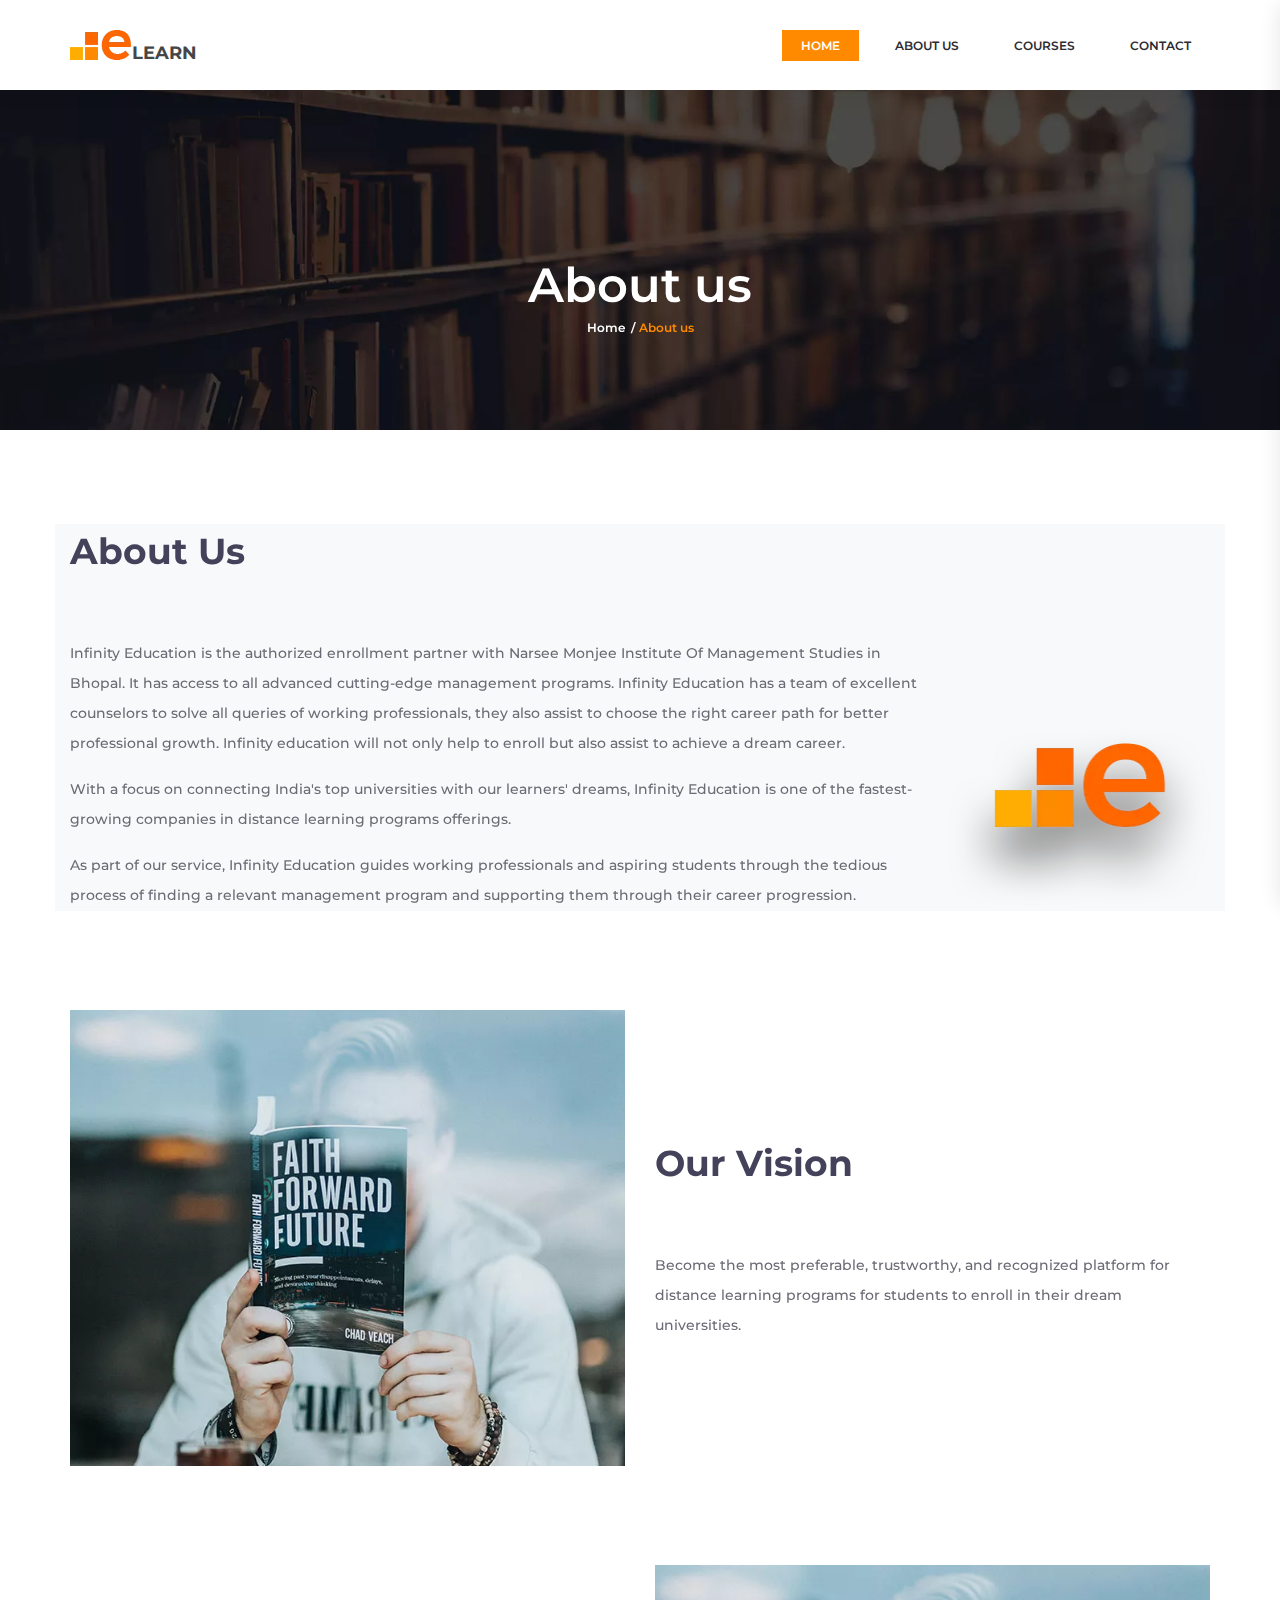
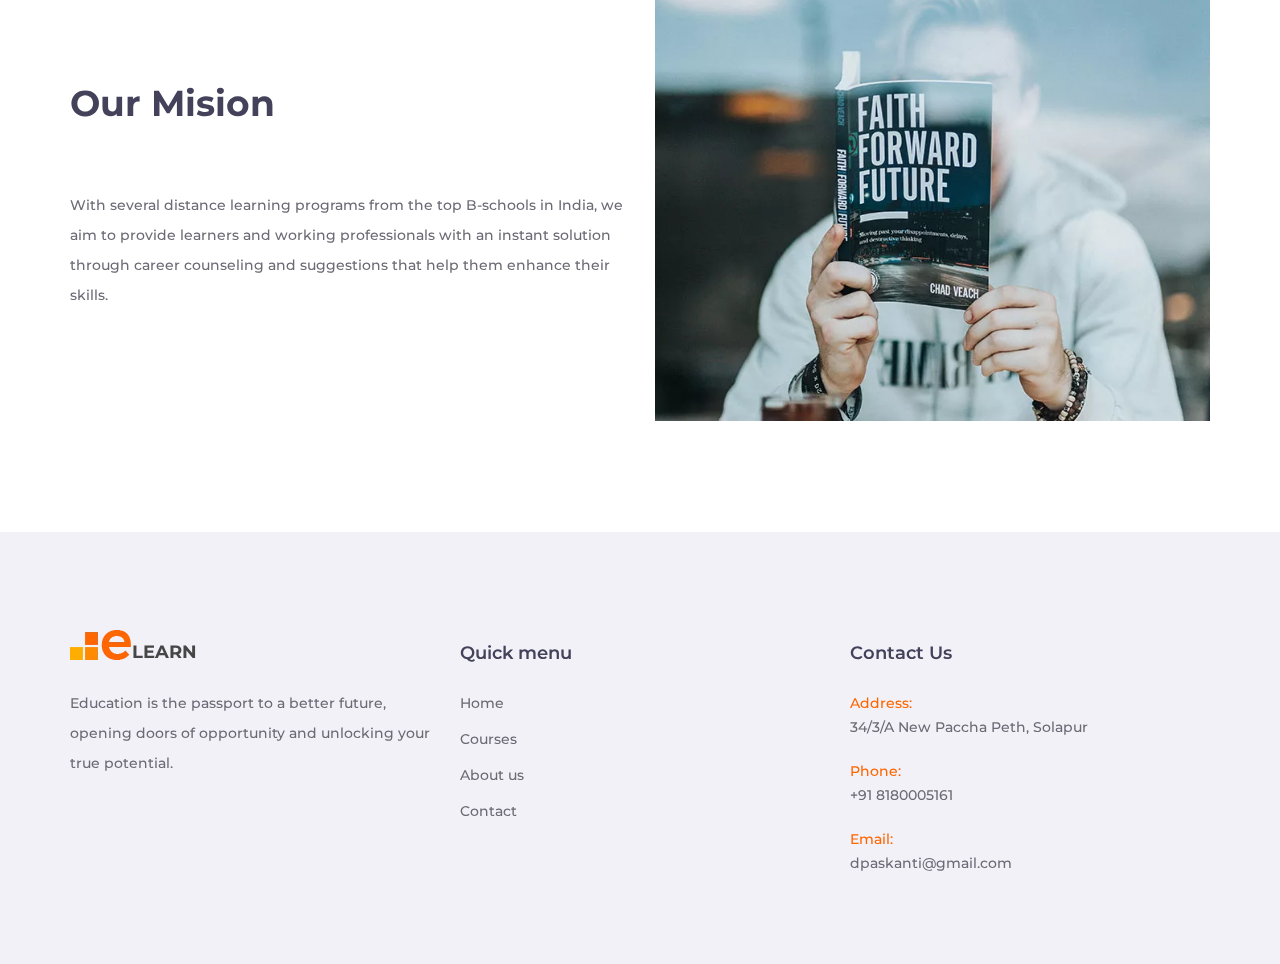
==== about.html @ 347319ef "first commit" ====
<!DOCTYPE html>
<html lang="en">
   <head>
      <title>About us</title>
      <meta charset="utf-8" />
      <meta http-equiv="X-UA-Compatible" content="IE=edge" />
      <meta name="description" content="Elearn project" />
      <meta name="viewport" content="width=device-width, initial-scale=1" />
      <link
         rel="stylesheet"
         href="https://cdnjs.cloudflare.com/ajax/libs/font-awesome/4.7.0/css/font-awesome.min.css"
      />
      <link
         rel="stylesheet"
         type="text/css"
         href="styles/bootstrap4/bootstrap.min.css"
      />
      <link
         href="plugins/font-awesome-4.7.0/css/font-awesome.min.css"
         rel="stylesheet"
         type="text/css"
      />
      <link
         href="plugins/video-js/video-js.css"
         rel="stylesheet"
         type="text/css"
      />
      <link rel="stylesheet" type="text/css" href="styles/about.css" />
      <link
         rel="stylesheet"
         type="text/css"
         href="styles/about_responsive.css"
      />
      <script nonce="6b0d5f61-6acd-480b-ae0f-4cf0a25c0a81">
         (function (w, d) {
            !(function (Y, Z, _, ba) {
               Y[_] = Y[_] || {};
               Y[_].executed = [];
               Y.zaraz = { deferred: [], listeners: [] };
               Y.zaraz.q = [];
               Y.zaraz._f = function (bb) {
                  return function () {
                     var bc = Array.prototype.slice.call(arguments);
                     Y.zaraz.q.push({ m: bb, a: bc });
                  };
               };
               for (const bd of ["track", "set", "debug"])
                  Y.zaraz[bd] = Y.zaraz._f(bd);
               Y.zaraz.init = () => {
                  var be = Z.getElementsByTagName(ba)[0],
                     bf = Z.createElement(ba),
                     bg = Z.getElementsByTagName("title")[0];
                  bg && (Y[_].t = Z.getElementsByTagName("title")[0].text);
                  Y[_].x = Math.random();
                  Y[_].w = Y.screen.width;
                  Y[_].h = Y.screen.height;
                  Y[_].j = Y.innerHeight;
                  Y[_].e = Y.innerWidth;
                  Y[_].l = Y.location.href;
                  Y[_].r = Z.referrer;
                  Y[_].k = Y.screen.colorDepth;
                  Y[_].n = Z.characterSet;
                  Y[_].o = new Date().getTimezoneOffset();
                  if (Y.dataLayer)
                     for (const bk of Object.entries(
                        Object.entries(dataLayer).reduce(
                           (bl, bm) => ({ ...bl[1], ...bm[1] }),
                           {}
                        )
                     ))
                        zaraz.set(bk[0], bk[1], { scope: "page" });
                  Y[_].q = [];
                  for (; Y.zaraz.q.length; ) {
                     const bn = Y.zaraz.q.shift();
                     Y[_].q.push(bn);
                  }
                  bf.defer = !0;
                  for (const bo of [localStorage, sessionStorage])
                     Object.keys(bo || {})
                        .filter((bq) => bq.startsWith("_zaraz_"))
                        .forEach((bp) => {
                           try {
                              Y[_]["z_" + bp.slice(7)] = JSON.parse(
                                 bo.getItem(bp)
                              );
                           } catch {
                              Y[_]["z_" + bp.slice(7)] = bo.getItem(bp);
                           }
                        });
                  bf.referrerPolicy = "origin";
                  bf.src =
                     "/cdn-cgi/zaraz/s.js?z=" +
                     btoa(encodeURIComponent(JSON.stringify(Y[_])));
                  be.parentNode.insertBefore(bf, be);
               };
               ["complete", "interactive"].includes(Z.readyState)
                  ? zaraz.init()
                  : Y.addEventListener("DOMContentLoaded", zaraz.init);
            })(w, d, "zarazData", "script");
         })(window, document);
      </script>
   </head>
   <body>
      <div class="super_container">
         <header class="header">
            <div class="header_container">
               <div class="container">
                  <div class="row">
                     <div class="col">
                        <div
                           class="header_content d-flex flex-row align-items-center justify-content-start"
                        >
                           <div class="logo_container">
                              <a href="#">
                                 <div
                                    class="logo_content d-flex flex-row align-items-end justify-content-start"
                                 >
                                    <div class="logo_img">
                                       <img src="images/logo.png" alt="" />
                                    </div>
                                    <div class="logo_text">learn</div>
                                 </div>
                              </a>
                           </div>
                           <nav class="main_nav_contaner ml-auto">
                              <ul class="main_nav">
                                 <li class="active">
                                    <a href="index.html">home</a>
                                 </li>
                                 <li><a href="about.html">about us</a></li>
                                 <li><a href="courses.html">courses</a></li>
                                 <li><a href="contact.html">contact</a></li>
                              </ul>

                              <div class="hamburger menu_mm">
                                 <i
                                    class="fa fa-bars menu_mm"
                                    aria-hidden="true"
                                 ></i>
                              </div>
                           </nav>
                        </div>
                     </div>
                  </div>
               </div>
            </div>
         </header>

         <div
            class="menu d-flex flex-column align-items-end justify-content-start text-right menu_mm trans_400"
         >
            <div class="menu_close_container">
               <div class="menu_close">
                  <div></div>
                  <div></div>
               </div>
            </div>

            <nav class="menu_nav">
               <ul class="menu_mm">
                  <li class="menu_mm"><a href="index.html">Home</a></li>
                  <li class="menu_mm"><a href="courses.html">Courses</a></li>
                  <li class="menu_mm"><a href="about.html">About Us</a></li>
                  <li class="menu_mm"><a href="contact.html">Contact</a></li>
               </ul>
            </nav>
         </div>

         <div class="home">
            <div
               class="home_background parallax_background parallax-window"
               data-parallax="scroll"
               data-image-src="images/about.jpg"
               data-speed="0.8"
            ></div>
            <div class="home_container">
               <div class="container">
                  <div class="row">
                     <div class="col">
                        <div class="home_content text-center">
                           <div class="home_title">About us</div>
                           <div class="breadcrumbs">
                              <ul>
                                 <li><a href="index.html">Home</a></li>
                                 <li>About us</li>
                              </ul>
                           </div>
                        </div>
                     </div>
                  </div>
               </div>
            </div>
         </div>

         <div class="about">
            <div class="container">
               <div class="row about_row row-lg-eq-height bg-light">
                  <div class="col-lg-9">
                     <div class="about_content">
                        <div class="about_title">About Us</div>
                        <div class="about_text">
                           <p>
                              Infinity Education is the authorized enrollment
                              partner with Narsee Monjee Institute Of Management
                              Studies in Bhopal. It has access to all advanced
                              cutting-edge management programs. Infinity
                              Education has a team of excellent counselors to
                              solve all queries of working professionals, they
                              also assist to choose the right career path for
                              better professional growth. Infinity education
                              will not only help to enroll but also assist to
                              achieve a dream career.
                           </p>
                           <p>
                              With a focus on connecting India's top
                              universities with our learners' dreams, Infinity
                              Education is one of the fastest-growing companies
                              in distance learning programs offerings.
                           </p>
                           <p>
                              As part of our service, Infinity Education guides
                              working professionals and aspiring students
                              through the tedious process of finding a relevant
                              management program and supporting them through
                              their career progression.
                           </p>
                        </div>
                     </div>
                  </div>
                  <div
                     class="col-lg-3"
                     style="
                        display: grid;
                        grid-auto-flow: column;
                        gap: 4px;
                        align-items: center;
                        justify-items: center;
                     "
                  >
                     <div class="about_image">
                        <img
                           style="margin-top: 200px"
                           src="images/home_logo.png"
                           alt="https://unsplash.com/@jtylernix"
                        />
                     </div>
                  </div>
               </div>
               <div class="row about_row row-lg-eq-height">
                  <div class="col-lg-6 order-lg-1 order-2">
                     <div class="about_image">
                        <img src="images/about_1.jpg" alt="" />
                     </div>
                  </div>
                  <div class="col-lg-6 order-lg-2 order-1">
                     <div class="about_content">
                        <div class="about_title">Our Vision</div>
                        <div class="about_text">
                           <p>
                              Become the most preferable, trustworthy, and
                              recognized platform for distance learning programs
                              for students to enroll in their dream
                              universities.
                           </p>
                        </div>
                     </div>
                  </div>
               </div>
               <div class="row about_row row-lg-eq-height">
                  <div class="col-lg-6">
                     <div class="about_content">
                        <div class="about_title">Our Mision</div>
                        <div class="about_text">
                           <p>
                              With several distance learning programs from the
                              top B-schools in India, we aim to provide learners
                              and working professionals with an instant solution
                              through career counseling and suggestions that
                              help them enhance their skills.
                           </p>
                        </div>
                     </div>
                  </div>
                  <div class="col-lg-6">
                     <div class="about_image">
                        <img
                           src="images/about_1.jpg"
                           alt="https://unsplash.com/@jtylernix"
                        />
                     </div>
                  </div>
               </div>
            </div>
         </div>

         <footer class="footer">
            <div class="container">
               <div class="row">
                  <div class="col-lg-4 footer_col">
                     <div class="footer_about">
                        <div class="logo_container">
                           <a href="#">
                              <div
                                 class="logo_content d-flex flex-row align-items-end justify-content-start"
                              >
                                 <div class="logo_img">
                                    <img src="images/logo.png" alt="" />
                                 </div>
                                 <div class="logo_text">learn</div>
                              </div>
                           </a>
                        </div>
                        <div class="footer_about_text">
                           <p>
                              Education is the passport to a better future,
                              opening doors of opportunity and unlocking your
                              true potential.
                           </p>
                        </div>
                     </div>
                  </div>
                  <div class="col-lg-4 footer_col">
                     <div class="footer_links">
                        <div class="footer_title">Quick menu</div>
                        <ul class="footer_list">
                           <li><a href="index.html">Home</a></li>
                           <li><a href="courses.html">Courses</a></li>
                           <li><a href="about.html">About us</a></li>

                           <li><a href="contact.html">Contact</a></li>
                        </ul>
                     </div>
                  </div>
                  <div class="col-lg-4 footer_col">
                     <div class="footer_contact">
                        <div class="footer_title">Contact Us</div>
                        <div class="footer_contact_info">
                           <div class="footer_contact_item">
                              <div class="footer_contact_title">Address:</div>
                              <div class="footer_contact_line">
                                 34/3/A New Paccha Peth, Solapur
                              </div>
                           </div>
                           <div class="footer_contact_item">
                              <div class="footer_contact_title">Phone:</div>
                              <div class="footer_contact_line">
                                 +91 8180005161
                              </div>
                           </div>
                           <div class="footer_contact_item">
                              <div class="footer_contact_title">Email:</div>
                              <div class="footer_contact_line">
                                 dpaskanti@gmail.com
                              </div>
                           </div>
                        </div>
                     </div>
                  </div>
               </div>
            </div>
         </footer>
      </div>
      <script
         data-cfasync="false"
         src="/cdn-cgi/scripts/5c5dd728/cloudflare-static/email-decode.min.js"
      ></script>
      <script src="js/jquery-3.2.1.min.js"></script>
      <script src="styles/bootstrap4/popper.js"></script>
      <script src="styles/bootstrap4/bootstrap.min.js"></script>
      <script src="plugins/greensock/TweenMax.min.js"></script>
      <script src="plugins/greensock/TimelineMax.min.js"></script>
      <script src="plugins/scrollmagic/ScrollMagic.min.js"></script>
      <script src="plugins/greensock/animation.gsap.min.js"></script>
      <script src="plugins/greensock/ScrollToPlugin.min.js"></script>
      <script src="plugins/easing/easing.js"></script>
      <script src="plugins/parallax-js-master/parallax.min.js"></script>
      <script src="js/about.js"></script>

      <script
         async
         src="https://www.googletagmanager.com/gtag/js?id=UA-23581568-13"
      ></script>
      <script>
         window.dataLayer = window.dataLayer || [];
         function gtag() {
            dataLayer.push(arguments);
         }
         gtag("js", new Date());

         gtag("config", "UA-23581568-13");
      </script>
      <script
         defer
         src="https://static.cloudflareinsights.com/beacon.min.js/v52afc6f149f6479b8c77fa569edb01181681764108816"
         integrity="sha512-jGCTpDpBAYDGNYR5ztKt4BQPGef1P0giN6ZGVUi835kFF88FOmmn8jBQWNgrNd8g/Yu421NdgWhwQoaOPFflDw=="
         data-cf-beacon='{"rayId":"7d1e913da829851c","token":"cd0b4b3a733644fc843ef0b185f98241","version":"2023.4.0","si":100}'
         crossorigin="anonymous"
      ></script>
   </body>
</html>
---- plugins/video-js/video-js.css ----
.video-js .vjs-big-play-button .vjs-icon-placeholder:before, .vjs-button > .vjs-icon-placeholder:before, .video-js .vjs-modal-dialog, .vjs-modal-dialog .vjs-modal-dialog-content {
  position: absolute;
  top: 0;
  left: 0;
  width: 100%;
  height: 100%; }

.video-js .vjs-big-play-button .vjs-icon-placeholder:before, .vjs-button > .vjs-icon-placeholder:before {
  text-align: center; }

@font-face {
  font-family: VideoJS;
  src: url([data-uri]) format("woff");
  font-weight: normal;
  font-style: normal; }

.vjs-icon-play, .video-js .vjs-big-play-button .vjs-icon-placeholder:before, .video-js .vjs-play-control .vjs-icon-placeholder {
  font-family: VideoJS;
  font-weight: normal;
  font-style: normal; }
  .vjs-icon-play:before, .video-js .vjs-play-control .vjs-icon-placeholder:before {
    content: "\f101"; }

.vjs-icon-play-circle {
  font-family: VideoJS;
  font-weight: normal;
  font-style: normal; }
  .vjs-icon-play-circle:before {
    content: "\f102"; }

.vjs-icon-pause, .video-js .vjs-play-control.vjs-playing .vjs-icon-placeholder {
  font-family: VideoJS;
  font-weight: normal;
  font-style: normal; }
  .vjs-icon-pause:before, .video-js .vjs-play-control.vjs-playing .vjs-icon-placeholder:before {
    content: "\f103"; }

.vjs-icon-volume-mute, .video-js .vjs-mute-control.vjs-vol-0 .vjs-icon-placeholder {
  font-family: VideoJS;
  font-weight: normal;
  font-style: normal; }
  .vjs-icon-volume-mute:before, .video-js .vjs-mute-control.vjs-vol-0 .vjs-icon-placeholder:before {
    content: "\f104"; }

.vjs-icon-volume-low, .video-js .vjs-mute-control.vjs-vol-1 .vjs-icon-placeholder {
  font-family: VideoJS;
  font-weight: normal;
  font-style: normal; }
  .vjs-icon-volume-low:before, .video-js .vjs-mute-control.vjs-vol-1 .vjs-icon-placeholder:before {
    content: "\f105"; }

.vjs-icon-volume-mid, .video-js .vjs-mute-control.vjs-vol-2 .vjs-icon-placeholder {
  font-family: VideoJS;
  font-weight: normal;
  font-style: normal; }
  .vjs-icon-volume-mid:before, .video-js .vjs-mute-control.vjs-vol-2 .vjs-icon-placeholder:before {
    content: "\f106"; }

.vjs-icon-volume-high, .video-js .vjs-mute-control .vjs-icon-placeholder {
  font-family: VideoJS;
  font-weight: normal;
  font-style: normal; }
  .vjs-icon-volume-high:before, .video-js .vjs-mute-control .vjs-icon-placeholder:before {
    content: "\f107"; }

.vjs-icon-fullscreen-enter, .video-js .vjs-fullscreen-control .vjs-icon-placeholder {
  font-family: VideoJS;
  font-weight: normal;
  font-style: normal; }
  .vjs-icon-fullscreen-enter:before, .video-js .vjs-fullscreen-control .vjs-icon-placeholder:before {
    content: "\f108"; }

.vjs-icon-fullscreen-exit, .video-js.vjs-fullscreen .vjs-fullscreen-control .vjs-icon-placeholder {
  font-family: VideoJS;
  font-weight: normal;
  font-style: normal; }
  .vjs-icon-fullscreen-exit:before, .video-js.vjs-fullscreen .vjs-fullscreen-control .vjs-icon-placeholder:before {
    content: "\f109"; }

.vjs-icon-square {
  font-family: VideoJS;
  font-weight: normal;
  font-style: normal; }
  .vjs-icon-square:before {
    content: "\f10a"; }

.vjs-icon-spinner {
  font-family: VideoJS;
  font-weight: normal;
  font-style: normal; }
  .vjs-icon-spinner:before {
    content: "\f10b"; }

.vjs-icon-subtitles, .video-js .vjs-subtitles-button .vjs-icon-placeholder, .video-js .vjs-subs-caps-button .vjs-icon-placeholder,
.video-js.video-js:lang(en-GB) .vjs-subs-caps-button .vjs-icon-placeholder,
.video-js.video-js:lang(en-IE) .vjs-subs-caps-button .vjs-icon-placeholder,
.video-js.video-js:lang(en-AU) .vjs-subs-caps-button .vjs-icon-placeholder,
.video-js.video-js:lang(en-NZ) .vjs-subs-caps-button .vjs-icon-placeholder {
  font-family: VideoJS;
  font-weight: normal;
  font-style: normal; }
  .vjs-icon-subtitles:before, .video-js .vjs-subtitles-button .vjs-icon-placeholder:before, .video-js .vjs-subs-caps-button .vjs-icon-placeholder:before,
  .video-js.video-js:lang(en-GB) .vjs-subs-caps-button .vjs-icon-placeholder:before,
  .video-js.video-js:lang(en-IE) .vjs-subs-caps-button .vjs-icon-placeholder:before,
  .video-js.video-js:lang(en-AU) .vjs-subs-caps-button .vjs-icon-placeholder:before,
  .video-js.video-js:lang(en-NZ) .vjs-subs-caps-button .vjs-icon-placeholder:before {
    content: "\f10c"; }

.vjs-icon-captions, .video-js .vjs-captions-button .vjs-icon-placeholder, .video-js:lang(en) .vjs-subs-caps-button .vjs-icon-placeholder,
.video-js:lang(fr-CA) .vjs-subs-caps-button .vjs-icon-placeholder {
  font-family: VideoJS;
  font-weight: normal;
  font-style: normal; }
  .vjs-icon-captions:before, .video-js .vjs-captions-button .vjs-icon-placeholder:before, .video-js:lang(en) .vjs-subs-caps-button .vjs-icon-placeholder:before,
  .video-js:lang(fr-CA) .vjs-subs-caps-button .vjs-icon-placeholder:before {
    content: "\f10d"; }

.vjs-icon-chapters, .video-js .vjs-chapters-button .vjs-icon-placeholder {
  font-family: VideoJS;
  font-weight: normal;
  font-style: normal; }
  .vjs-icon-chapters:before, .video-js .vjs-chapters-button .vjs-icon-placeholder:before {
    content: "\f10e"; }

.vjs-icon-share {
  font-family: VideoJS;
  font-weight: normal;
  font-style: normal; }
  .vjs-icon-share:before {
    content: "\f10f"; }

.vjs-icon-cog {
  font-family: VideoJS;
  font-weight: normal;
  font-style: normal; }
  .vjs-icon-cog:before {
    content: "\f110"; }

.vjs-icon-circle, .video-js .vjs-play-progress, .video-js .vjs-volume-level {
  font-family: VideoJS;
  font-weight: normal;
  font-style: normal; }
  .vjs-icon-circle:before, .video-js .vjs-play-progress:before, .video-js .vjs-volume-level:before {
    content: "\f111"; }

.vjs-icon-circle-outline {
  font-family: VideoJS;
  font-weight: normal;
  font-style: normal; }
  .vjs-icon-circle-outline:before {
    content: "\f112"; }

.vjs-icon-circle-inner-circle {
  font-family: VideoJS;
  font-weight: normal;
  font-style: normal; }
  .vjs-icon-circle-inner-circle:before {
    content: "\f113"; }

.vjs-icon-hd {
  font-family: VideoJS;
  font-weight: normal;
  font-style: normal; }
  .vjs-icon-hd:before {
    content: "\f114"; }

.vjs-icon-cancel, .video-js .vjs-control.vjs-close-button .vjs-icon-placeholder {
  font-family: VideoJS;
  font-weight: normal;
  font-style: normal; }
  .vjs-icon-cancel:before, .video-js .vjs-control.vjs-close-button .vjs-icon-placeholder:before {
    content: "\f115"; }

.vjs-icon-replay, .video-js .vjs-play-control.vjs-ended .vjs-icon-placeholder {
  font-family: VideoJS;
  font-weight: normal;
  font-style: normal; }
  .vjs-icon-replay:before, .video-js .vjs-play-control.vjs-ended .vjs-icon-placeholder:before {
    content: "\f116"; }

.vjs-icon-facebook {
  font-family: VideoJS;
  font-weight: normal;
  font-style: normal; }
  .vjs-icon-facebook:before {
    content: "\f117"; }

.vjs-icon-gplus {
  font-family: VideoJS;
  font-weight: normal;
  font-style: normal; }
  .vjs-icon-gplus:before {
    content: "\f118"; }

.vjs-icon-linkedin {
  font-family: VideoJS;
  font-weight: normal;
  font-style: normal; }
  .vjs-icon-linkedin:before {
    content: "\f119"; }

.vjs-icon-twitter {
  font-family: VideoJS;
  font-weight: normal;
  font-style: normal; }
  .vjs-icon-twitter:before {
    content: "\f11a"; }

.vjs-icon-tumblr {
  font-family: VideoJS;
  font-weight: normal;
  font-style: normal; }
  .vjs-icon-tumblr:before {
    content: "\f11b"; }

.vjs-icon-pinterest {
  font-family: VideoJS;
  font-weight: normal;
  font-style: normal; }
  .vjs-icon-pinterest:before {
    content: "\f11c"; }

.vjs-icon-audio-description, .video-js .vjs-descriptions-button .vjs-icon-placeholder {
  font-family: VideoJS;
  font-weight: normal;
  font-style: normal; }
  .vjs-icon-audio-description:before, .video-js .vjs-descriptions-button .vjs-icon-placeholder:before {
    content: "\f11d"; }

.vjs-icon-audio, .video-js .vjs-audio-button .vjs-icon-placeholder {
  font-family: VideoJS;
  font-weight: normal;
  font-style: normal; }
  .vjs-icon-audio:before, .video-js .vjs-audio-button .vjs-icon-placeholder:before {
    content: "\f11e"; }

.vjs-icon-next-item {
  font-family: VideoJS;
  font-weight: normal;
  font-style: normal; }
  .vjs-icon-next-item:before {
    content: "\f11f"; }

.vjs-icon-previous-item {
  font-family: VideoJS;
  font-weight: normal;
  font-style: normal; }
  .vjs-icon-previous-item:before {
    content: "\f120"; }

.video-js {
  display: block;
  vertical-align: top;
  box-sizing: border-box;
  color: #fff;
  background-color: #000;
  position: relative;
  padding: 0;
  font-size: 10px;
  line-height: 1;
  font-weight: normal;
  font-style: normal;
  width: 100% !important;
    height: auto !important;
  font-family: Arial, Helvetica, sans-serif;
  word-break: initial; }
  .video-js:-moz-full-screen {
    position: absolute; }
  .video-js:-webkit-full-screen {
    width: 100% !important;
    height: 100% !important; }

.video-js[tabindex="-1"] {
  outline: none; }

.video-js *,
.video-js *:before,
.video-js *:after {
  box-sizing: inherit; }

.video-js ul {
  font-family: inherit;
  font-size: inherit;
  line-height: inherit;
  list-style-position: outside;
  margin-left: 0;
  margin-right: 0;
  margin-top: 0;
  margin-bottom: 0; }

.video-js.vjs-fluid,
.video-js.vjs-16-9,
.video-js.vjs-4-3 {
  width: 100%;
  max-width: 100%;
  height: 0; }

.video-js.vjs-16-9 {
  padding-top: 56.25%; }

.video-js.vjs-4-3 {
  padding-top: 75%; }

.video-js.vjs-fill {
  width: 100%;
  height: 100%; }

.video-js .vjs-tech {
 position: relative !important;
    width: 100% !important;
    height: auto !important;
  width: 100%;
  height: 100%; }

body.vjs-full-window {
  padding: 0;
  margin: 0;
  height: 100%; }

.vjs-full-window .video-js.vjs-fullscreen {
  position: fixed;
  overflow: hidden;
  z-index: 1000;
  left: 0;
  top: 0;
  bottom: 0;
  right: 0; }

.video-js.vjs-fullscreen {
  width: 100% !important;
  height: 100% !important;
  padding-top: 0 !important; }

.video-js.vjs-fullscreen.vjs-user-inactive {
  cursor: none; }

.vjs-hidden {
  display: none !important; }

.vjs-disabled {
  opacity: 0.5;
  cursor: default; }

.video-js .vjs-offscreen {
  height: 1px;
  left: -9999px;
  position: absolute;
  top: 0;
  width: 1px; }

.vjs-lock-showing {
  display: block !important;
  opacity: 1;
  visibility: visible; }

.vjs-no-js {
  padding: 20px;
  color: #fff;
  background-color: #000;
  font-size: 18px;
  font-family: Arial, Helvetica, sans-serif;
  text-align: center;
  width: 300px;
  height: 150px;
  margin: 0px auto; }

.vjs-no-js a,
.vjs-no-js a:visited {
  color: #66A8CC; }

.video-js .vjs-big-play-button {
  font-size: 3em;
  line-height: 1.5em;
  height: 73px;
  width: 73px;
  display: block;
  position: absolute;
  top: 50%;
  left: 50%;
  -webkit-transform: translate(-50%, -50%);
  -moz-transform: translate(-50%, -50%);
  -ms-transform: translate(-50%, -50%);
  -o-transform: translate(-50%, -50%);
  transform: translate(-50%, -50%);
  padding: 0;
  cursor: pointer;
  opacity: 1;
  border: none;
  background-image: url(../../images/play_big.png);
  background-repeat: no-repeat;
  background-size: cover;
  background-position: center center;
  -webkit-transition: all 0.4s;
  -moz-transition: all 0.4s;
  -ms-transition: all 0.4s;
  -o-transition: all 0.4s;
  transition: all 0.4s;
}

.vjs-big-play-centered .vjs-big-play-button {
  top: 50%;
  left: 50%;
  margin-top: -0.75em;
  margin-left: -1.5em; }

/*.video-js:hover .vjs-big-play-button,
.video-js .vjs-big-play-button:focus {
  border-color: #fff;
  background-color: #73859f;
  background-color: rgba(115, 133, 159, 0.5);
  -webkit-transition: all 0s;
  -moz-transition: all 0s;
  -ms-transition: all 0s;
  -o-transition: all 0s;
  transition: all 0s; }*/

.vjs-controls-disabled .vjs-big-play-button,
.vjs-has-started .vjs-big-play-button,
.vjs-using-native-controls .vjs-big-play-button,
.vjs-error .vjs-big-play-button {
  display: none; }

.vjs-has-started.vjs-paused.vjs-show-big-play-button-on-pause .vjs-big-play-button {
  display: block; }

.video-js button {
  background: none;
  border: none;
  color: inherit;
  display: inline-block;
  font-size: inherit;
  line-height: inherit;
  text-transform: none;
  text-decoration: none;
  transition: none;
  -webkit-appearance: none;
  -moz-appearance: none;
  appearance: none; }

.vjs-control .vjs-button {
  width: 100%;
  height: 100%; }

.video-js .vjs-control.vjs-close-button {
  cursor: pointer;
  height: 3em;
  position: absolute;
  right: 0;
  top: 0.5em;
  z-index: 2; }

.video-js .vjs-modal-dialog {
  background: rgba(0, 0, 0, 0.8);
  background: -webkit-linear-gradient(-90deg, rgba(0, 0, 0, 0.8), rgba(255, 255, 255, 0));
  background: linear-gradient(180deg, rgba(0, 0, 0, 0.8), rgba(255, 255, 255, 0));
  overflow: auto; }

.video-js .vjs-modal-dialog > * {
  box-sizing: border-box; }

.vjs-modal-dialog .vjs-modal-dialog-content {
  font-size: 1.2em;
  line-height: 1.5;
  padding: 20px 24px;
  z-index: 1; }

.vjs-menu-button {
  cursor: pointer; }

.vjs-menu-button.vjs-disabled {
  cursor: default; }

.vjs-workinghover .vjs-menu-button.vjs-disabled:hover .vjs-menu {
  display: none; }

.vjs-menu .vjs-menu-content {
  display: block;
  padding: 0;
  margin: 0;
  font-family: Arial, Helvetica, sans-serif;
  overflow: auto; }

.vjs-menu .vjs-menu-content > * {
  box-sizing: border-box; }

.vjs-scrubbing .vjs-control.vjs-menu-button:hover .vjs-menu {
  display: none; }

.vjs-menu li {
  list-style: none;
  margin: 0;
  padding: 0.2em 0;
  line-height: 1.4em;
  font-size: 1.2em;
  text-align: center;
  text-transform: lowercase; }

.vjs-menu li.vjs-menu-item:focus,
.vjs-menu li.vjs-menu-item:hover {
  background-color: #73859f;
  background-color: rgba(115, 133, 159, 0.5); }

.vjs-menu li.vjs-selected,
.vjs-menu li.vjs-selected:focus,
.vjs-menu li.vjs-selected:hover {
  background-color: #fff;
  color: #2B333F; }

.vjs-menu li.vjs-menu-title {
  text-align: center;
  text-transform: uppercase;
  font-size: 1em;
  line-height: 2em;
  padding: 0;
  margin: 0 0 0.3em 0;
  font-weight: bold;
  cursor: default; }

.vjs-menu-button-popup .vjs-menu {
  display: none;
  position: absolute;
  bottom: 0;
  width: 10em;
  left: -3em;
  height: 0em;
  margin-bottom: 1.5em;
  border-top-color: rgba(43, 51, 63, 0.7); }

.vjs-menu-button-popup .vjs-menu .vjs-menu-content {
  background-color: #2B333F;
  background-color: rgba(43, 51, 63, 0.7);
  position: absolute;
  width: 100%;
  bottom: 1.5em;
  max-height: 15em; }

.vjs-workinghover .vjs-menu-button-popup:hover .vjs-menu,
.vjs-menu-button-popup .vjs-menu.vjs-lock-showing {
  display: block; }

.video-js .vjs-menu-button-inline {
  -webkit-transition: all 0.4s;
  -moz-transition: all 0.4s;
  -ms-transition: all 0.4s;
  -o-transition: all 0.4s;
  transition: all 0.4s;
  overflow: hidden; }

.video-js .vjs-menu-button-inline:before {
  width: 2.222222222em; }

.video-js .vjs-menu-button-inline:hover,
.video-js .vjs-menu-button-inline:focus,
.video-js .vjs-menu-button-inline.vjs-slider-active,
.video-js.vjs-no-flex .vjs-menu-button-inline {
  width: 12em; }

.vjs-menu-button-inline .vjs-menu {
  opacity: 0;
  height: 100%;
  width: auto;
  position: absolute;
  left: 4em;
  top: 0;
  padding: 0;
  margin: 0;
  -webkit-transition: all 0.4s;
  -moz-transition: all 0.4s;
  -ms-transition: all 0.4s;
  -o-transition: all 0.4s;
  transition: all 0.4s; }

.vjs-menu-button-inline:hover .vjs-menu,
.vjs-menu-button-inline:focus .vjs-menu,
.vjs-menu-button-inline.vjs-slider-active .vjs-menu {
  display: block;
  opacity: 1; }

.vjs-no-flex .vjs-menu-button-inline .vjs-menu {
  display: block;
  opacity: 1;
  position: relative;
  width: auto; }

.vjs-no-flex .vjs-menu-button-inline:hover .vjs-menu,
.vjs-no-flex .vjs-menu-button-inline:focus .vjs-menu,
.vjs-no-flex .vjs-menu-button-inline.vjs-slider-active .vjs-menu {
  width: auto; }

.vjs-menu-button-inline .vjs-menu-content {
  width: auto;
  height: 100%;
  margin: 0;
  overflow: hidden; }

.video-js .vjs-control-bar {
  display: -webkit-box;
  display: -webkit-flex;
  display: -ms-flexbox;
  display: flex;
  visibility: visible;
  opacity: 1;
  width: 100%;
  position: absolute;
  bottom: 0;
  left: 0;
  right: 0;
  height: 3.0em;
  background-color: #2B333F;
  background-color: rgba(43, 51, 63, 0.7); }

.vjs-has-started .vjs-control-bar {
  display: -webkit-box;
  display: -webkit-flex;
  display: -ms-flexbox;
  display: flex;
  visibility: visible;
  opacity: 1;
  -webkit-transition: visibility 0.1s, opacity 0.1s;
  -moz-transition: visibility 0.1s, opacity 0.1s;
  -ms-transition: visibility 0.1s, opacity 0.1s;
  -o-transition: visibility 0.1s, opacity 0.1s;
  transition: visibility 0.1s, opacity 0.1s; }

.vjs-has-started.vjs-user-inactive.vjs-playing .vjs-control-bar {
  visibility: visible;
  opacity: 0;
  -webkit-transition: visibility 1s, opacity 1s;
  -moz-transition: visibility 1s, opacity 1s;
  -ms-transition: visibility 1s, opacity 1s;
  -o-transition: visibility 1s, opacity 1s;
  transition: visibility 1s, opacity 1s; }

.vjs-controls-disabled .vjs-control-bar,
.vjs-using-native-controls .vjs-control-bar,
.vjs-error .vjs-control-bar {
  display: none !important; }

.vjs-audio.vjs-has-started.vjs-user-inactive.vjs-playing .vjs-control-bar {
  opacity: 1;
  visibility: visible; }

.vjs-has-started.vjs-no-flex .vjs-control-bar {
  display: table; }

.video-js .vjs-control {
  position: relative;
  text-align: center;
  margin: 0;
  padding: 0;
  height: 100%;
  width: 4em;
  -webkit-box-flex: none;
  -moz-box-flex: none;
  -webkit-flex: none;
  -ms-flex: none;
  flex: none; }

.vjs-button > .vjs-icon-placeholder:before {
  font-size: 1.8em;
  line-height: 1.67; }

.video-js .vjs-control:focus:before,
.video-js .vjs-control:hover:before,
.video-js .vjs-control:focus {
  text-shadow: 0em 0em 1em white; }

.video-js .vjs-control-text {
  border: 0;
  clip: rect(0 0 0 0);
  height: 1px;
  overflow: hidden;
  padding: 0;
  position: absolute;
  width: 1px; }

.vjs-no-flex .vjs-control {
  display: table-cell;
  vertical-align: middle; }

.video-js .vjs-custom-control-spacer {
  display: none; }

.video-js .vjs-progress-control {
  cursor: pointer;
  -webkit-box-flex: auto;
  -moz-box-flex: auto;
  -webkit-flex: auto;
  -ms-flex: auto;
  flex: auto;
  display: -webkit-box;
  display: -webkit-flex;
  display: -ms-flexbox;
  display: flex;
  -webkit-box-align: center;
  -webkit-align-items: center;
  -ms-flex-align: center;
  align-items: center;
  min-width: 4em; }

.video-js .vjs-progress-control.disabled {
  cursor: default; }

.vjs-live .vjs-progress-control {
  display: none; }

.vjs-no-flex .vjs-progress-control {
  width: auto; }

.video-js .vjs-progress-holder {
  -webkit-box-flex: auto;
  -moz-box-flex: auto;
  -webkit-flex: auto;
  -ms-flex: auto;
  flex: auto;
  -webkit-transition: all 0.2s;
  -moz-transition: all 0.2s;
  -ms-transition: all 0.2s;
  -o-transition: all 0.2s;
  transition: all 0.2s;
  height: 0.3em; }

.video-js .vjs-progress-control .vjs-progress-holder {
  margin: 0 10px; }

.video-js .vjs-progress-control:hover .vjs-progress-holder {
  font-size: 1.666666666666666666em; }

.video-js .vjs-progress-control:hover .vjs-progress-holder.disabled {
  font-size: 1em; }

.video-js .vjs-progress-holder .vjs-play-progress,
.video-js .vjs-progress-holder .vjs-load-progress,
.video-js .vjs-progress-holder .vjs-load-progress div {
  position: absolute;
  display: block;
  height: 100%;
  margin: 0;
  padding: 0;
  width: 0; }

.video-js .vjs-play-progress {
  background-color: #fff; }
  .video-js .vjs-play-progress:before {
    font-size: 0.9em;
    position: absolute;
    right: -0.5em;
    top: -0.333333333333333em;
    z-index: 1; }

.video-js .vjs-load-progress {
  background: rgba(115, 133, 159, 0.5); }

.video-js .vjs-load-progress div {
  background: rgba(115, 133, 159, 0.75); }

.video-js .vjs-time-tooltip {
  background-color: #fff;
  background-color: rgba(255, 255, 255, 0.8);
  -webkit-border-radius: 0.3em;
  -moz-border-radius: 0.3em;
  border-radius: 0.3em;
  color: #000;
  float: right;
  font-family: Arial, Helvetica, sans-serif;
  font-size: 1em;
  padding: 6px 8px 8px 8px;
  pointer-events: none;
  position: relative;
  top: -3.4em;
  visibility: hidden;
  z-index: 1; }

.video-js .vjs-progress-holder:focus .vjs-time-tooltip {
  display: none; }

.video-js .vjs-progress-control:hover .vjs-time-tooltip,
.video-js .vjs-progress-control:hover .vjs-progress-holder:focus .vjs-time-tooltip {
  display: block;
  font-size: 0.6em;
  visibility: visible; }

.video-js .vjs-progress-control.disabled:hover .vjs-time-tooltip {
  font-size: 1em; }

.video-js .vjs-progress-control .vjs-mouse-display {
  display: none;
  position: absolute;
  width: 1px;
  height: 100%;
  background-color: #000;
  z-index: 1; }

.vjs-no-flex .vjs-progress-control .vjs-mouse-display {
  z-index: 0; }

.video-js .vjs-progress-control:hover .vjs-mouse-display {
  display: block; }

.video-js.vjs-user-inactive .vjs-progress-control .vjs-mouse-display {
  visibility: hidden;
  opacity: 0;
  -webkit-transition: visibility 1s, opacity 1s;
  -moz-transition: visibility 1s, opacity 1s;
  -ms-transition: visibility 1s, opacity 1s;
  -o-transition: visibility 1s, opacity 1s;
  transition: visibility 1s, opacity 1s; }

.video-js.vjs-user-inactive.vjs-no-flex .vjs-progress-control .vjs-mouse-display {
  display: none; }

.vjs-mouse-display .vjs-time-tooltip {
  color: #fff;
  background-color: #000;
  background-color: rgba(0, 0, 0, 0.8); }

.video-js .vjs-slider {
  position: relative;
  cursor: pointer;
  padding: 0;
  margin: 0 0.45em 0 0.45em;
  /* iOS Safari */
  -webkit-touch-callout: none;
  /* Safari */
  -webkit-user-select: none;
  /* Konqueror HTML */
  -khtml-user-select: none;
  /* Firefox */
  -moz-user-select: none;
  /* Internet Explorer/Edge */
  -ms-user-select: none;
  /* Non-prefixed version, currently supported by Chrome and Opera */
  user-select: none;
  background-color: #73859f;
  background-color: rgba(115, 133, 159, 0.5); }

.video-js .vjs-slider.disabled {
  cursor: default; }

.video-js .vjs-slider:focus {
  text-shadow: 0em 0em 1em white;
  -webkit-box-shadow: 0 0 1em #fff;
  -moz-box-shadow: 0 0 1em #fff;
  box-shadow: 0 0 1em #fff; }

.video-js .vjs-mute-control {
  cursor: pointer;
  -webkit-box-flex: none;
  -moz-box-flex: none;
  -webkit-flex: none;
  -ms-flex: none;
  flex: none; }

.video-js .vjs-volume-control {
  cursor: pointer;
  margin-right: 1em;
  display: -webkit-box;
  display: -webkit-flex;
  display: -ms-flexbox;
  display: flex; }

.video-js .vjs-volume-control.vjs-volume-horizontal {
  width: 5em; }

.video-js .vjs-volume-panel .vjs-volume-control {
  visibility: visible;
  opacity: 0;
  width: 1px;
  height: 1px;
  margin-left: -1px; }

.video-js .vjs-volume-panel {
  -webkit-transition: width 1s;
  -moz-transition: width 1s;
  -ms-transition: width 1s;
  -o-transition: width 1s;
  transition: width 1s; }
  .video-js .vjs-volume-panel:hover .vjs-volume-control,
  .video-js .vjs-volume-panel:active .vjs-volume-control,
  .video-js .vjs-volume-panel:focus .vjs-volume-control,
  .video-js .vjs-volume-panel .vjs-volume-control:hover,
  .video-js .vjs-volume-panel .vjs-volume-control:active,
  .video-js .vjs-volume-panel .vjs-mute-control:hover ~ .vjs-volume-control,
  .video-js .vjs-volume-panel .vjs-volume-control.vjs-slider-active {
    visibility: visible;
    opacity: 1;
    position: relative;
    -webkit-transition: visibility 0.1s, opacity 0.1s, height 0.1s, width 0.1s, left 0s, top 0s;
    -moz-transition: visibility 0.1s, opacity 0.1s, height 0.1s, width 0.1s, left 0s, top 0s;
    -ms-transition: visibility 0.1s, opacity 0.1s, height 0.1s, width 0.1s, left 0s, top 0s;
    -o-transition: visibility 0.1s, opacity 0.1s, height 0.1s, width 0.1s, left 0s, top 0s;
    transition: visibility 0.1s, opacity 0.1s, height 0.1s, width 0.1s, left 0s, top 0s; }
    .video-js .vjs-volume-panel:hover .vjs-volume-control.vjs-volume-horizontal,
    .video-js .vjs-volume-panel:active .vjs-volume-control.vjs-volume-horizontal,
    .video-js .vjs-volume-panel:focus .vjs-volume-control.vjs-volume-horizontal,
    .video-js .vjs-volume-panel .vjs-volume-control:hover.vjs-volume-horizontal,
    .video-js .vjs-volume-panel .vjs-volume-control:active.vjs-volume-horizontal,
    .video-js .vjs-volume-panel .vjs-mute-control:hover ~ .vjs-volume-control.vjs-volume-horizontal,
    .video-js .vjs-volume-panel .vjs-volume-control.vjs-slider-active.vjs-volume-horizontal {
      width: 5em;
      height: 3em; }
  .video-js .vjs-volume-panel.vjs-volume-panel-horizontal:hover, .video-js .vjs-volume-panel.vjs-volume-panel-horizontal:active, .video-js .vjs-volume-panel.vjs-volume-panel-horizontal.vjs-slider-active {
    width: 9em;
    -webkit-transition: width 0.1s;
    -moz-transition: width 0.1s;
    -ms-transition: width 0.1s;
    -o-transition: width 0.1s;
    transition: width 0.1s; }

.video-js .vjs-volume-panel .vjs-volume-control.vjs-volume-vertical {
  height: 8em;
  width: 3em;
  left: -3.5em;
  -webkit-transition: visibility 1s, opacity 1s, height 1s 1s, width 1s 1s, left 1s 1s, top 1s 1s;
  -moz-transition: visibility 1s, opacity 1s, height 1s 1s, width 1s 1s, left 1s 1s, top 1s 1s;
  -ms-transition: visibility 1s, opacity 1s, height 1s 1s, width 1s 1s, left 1s 1s, top 1s 1s;
  -o-transition: visibility 1s, opacity 1s, height 1s 1s, width 1s 1s, left 1s 1s, top 1s 1s;
  transition: visibility 1s, opacity 1s, height 1s 1s, width 1s 1s, left 1s 1s, top 1s 1s; }

.video-js .vjs-volume-panel .vjs-volume-control.vjs-volume-horizontal {
  -webkit-transition: visibility 1s, opacity 1s, height 1s 1s, width 1s, left 1s 1s, top 1s 1s;
  -moz-transition: visibility 1s, opacity 1s, height 1s 1s, width 1s, left 1s 1s, top 1s 1s;
  -ms-transition: visibility 1s, opacity 1s, height 1s 1s, width 1s, left 1s 1s, top 1s 1s;
  -o-transition: visibility 1s, opacity 1s, height 1s 1s, width 1s, left 1s 1s, top 1s 1s;
  transition: visibility 1s, opacity 1s, height 1s 1s, width 1s, left 1s 1s, top 1s 1s; }

.video-js.vjs-no-flex .vjs-volume-panel .vjs-volume-control.vjs-volume-horizontal {
  width: 5em;
  height: 3em;
  visibility: visible;
  opacity: 1;
  position: relative;
  -webkit-transition: none;
  -moz-transition: none;
  -ms-transition: none;
  -o-transition: none;
  transition: none; }

.video-js.vjs-no-flex .vjs-volume-control.vjs-volume-vertical,
.video-js.vjs-no-flex .vjs-volume-panel .vjs-volume-control.vjs-volume-vertical {
  position: absolute;
  bottom: 3em;
  left: 0.5em; }

.video-js .vjs-volume-panel {
  display: -webkit-box;
  display: -webkit-flex;
  display: -ms-flexbox;
  display: flex; }

.video-js .vjs-volume-bar {
  margin: 1.35em 0.45em; }

.vjs-volume-bar.vjs-slider-horizontal {
  width: 5em;
  height: 0.3em; }

.vjs-volume-bar.vjs-slider-vertical {
  width: 0.3em;
  height: 5em;
  margin: 1.35em auto; }

.video-js .vjs-volume-level {
  position: absolute;
  bottom: 0;
  left: 0;
  background-color: #fff; }
  .video-js .vjs-volume-level:before {
    position: absolute;
    font-size: 0.9em; }

.vjs-slider-vertical .vjs-volume-level {
  width: 0.3em; }
  .vjs-slider-vertical .vjs-volume-level:before {
    top: -0.5em;
    left: -0.3em; }

.vjs-slider-horizontal .vjs-volume-level {
  height: 0.3em; }
  .vjs-slider-horizontal .vjs-volume-level:before {
    top: -0.3em;
    right: -0.5em; }

.video-js .vjs-volume-panel.vjs-volume-panel-vertical {
  width: 4em; }

.vjs-volume-bar.vjs-slider-vertical .vjs-volume-level {
  height: 100%; }

.vjs-volume-bar.vjs-slider-horizontal .vjs-volume-level {
  width: 100%; }

.video-js .vjs-volume-vertical {
  width: 3em;
  height: 8em;
  bottom: 8em;
  background-color: #2B333F;
  background-color: rgba(43, 51, 63, 0.7); }

.video-js .vjs-volume-horizontal .vjs-menu {
  left: -2em; }

.vjs-poster {
  display: inline-block;
  vertical-align: middle;
  background-repeat: no-repeat;
  background-position: 50% 50%;
  background-size: cover;
  background-color: #000000;
  cursor: pointer;
  margin: 0;
  padding: 0;
  position: absolute;
  top: 0;
  right: 0;
  bottom: 0;
  left: 0;
  height: 100%; }

.vjs-has-started .vjs-poster {
  display: none; }

.vjs-audio.vjs-has-started .vjs-poster {
  display: block; }

.vjs-using-native-controls .vjs-poster {
  display: none; }

.video-js .vjs-live-control {
  display: -webkit-box;
  display: -webkit-flex;
  display: -ms-flexbox;
  display: flex;
  -webkit-box-align: flex-start;
  -webkit-align-items: flex-start;
  -ms-flex-align: flex-start;
  align-items: flex-start;
  -webkit-box-flex: auto;
  -moz-box-flex: auto;
  -webkit-flex: auto;
  -ms-flex: auto;
  flex: auto;
  font-size: 1em;
  line-height: 3em; }

.vjs-no-flex .vjs-live-control {
  display: table-cell;
  width: auto;
  text-align: left; }

.video-js .vjs-time-control {
  -webkit-box-flex: none;
  -moz-box-flex: none;
  -webkit-flex: none;
  -ms-flex: none;
  flex: none;
  font-size: 1em;
  line-height: 3em;
  min-width: 2em;
  width: auto;
  padding-left: 1em;
  padding-right: 1em; }

.vjs-live .vjs-time-control {
  display: none; }

.video-js .vjs-current-time,
.vjs-no-flex .vjs-current-time {
  display: none; }

.video-js .vjs-duration,
.vjs-no-flex .vjs-duration {
  display: none; }

.vjs-time-divider {
  display: none;
  line-height: 3em; }

.vjs-live .vjs-time-divider {
  display: none; }

.video-js .vjs-play-control .vjs-icon-placeholder {
  cursor: pointer;
  -webkit-box-flex: none;
  -moz-box-flex: none;
  -webkit-flex: none;
  -ms-flex: none;
  flex: none; }

.vjs-text-track-display {
  position: absolute;
  bottom: 3em;
  left: 0;
  right: 0;
  top: 0;
  pointer-events: none; }

.video-js.vjs-user-inactive.vjs-playing .vjs-text-track-display {
  bottom: 1em; }

.video-js .vjs-text-track {
  font-size: 1.4em;
  text-align: center;
  margin-bottom: 0.1em; }

.vjs-subtitles {
  color: #fff; }

.vjs-captions {
  color: #fc6; }

.vjs-tt-cue {
  display: block; }

video::-webkit-media-text-track-display {
  -moz-transform: translateY(-3em);
  -ms-transform: translateY(-3em);
  -o-transform: translateY(-3em);
  -webkit-transform: translateY(-3em);
  transform: translateY(-3em); }

.video-js.vjs-user-inactive.vjs-playing video::-webkit-media-text-track-display {
  -moz-transform: translateY(-1.5em);
  -ms-transform: translateY(-1.5em);
  -o-transform: translateY(-1.5em);
  -webkit-transform: translateY(-1.5em);
  transform: translateY(-1.5em); }

.video-js .vjs-fullscreen-control {
  cursor: pointer;
  -webkit-box-flex: none;
  -moz-box-flex: none;
  -webkit-flex: none;
  -ms-flex: none;
  flex: none; }

.vjs-playback-rate > .vjs-menu-button,
.vjs-playback-rate .vjs-playback-rate-value {
  position: absolute;
  top: 0;
  left: 0;
  width: 100%;
  height: 100%; }

.vjs-playback-rate .vjs-playback-rate-value {
  pointer-events: none;
  font-size: 1.5em;
  line-height: 2;
  text-align: center; }

.vjs-playback-rate .vjs-menu {
  width: 4em;
  left: 0em; }

.vjs-error .vjs-error-display .vjs-modal-dialog-content {
  font-size: 1.4em;
  text-align: center; }

.vjs-error .vjs-error-display:before {
  color: #fff;
  content: 'X';
  font-family: Arial, Helvetica, sans-serif;
  font-size: 4em;
  left: 0;
  line-height: 1;
  margin-top: -0.5em;
  position: absolute;
  text-shadow: 0.05em 0.05em 0.1em #000;
  text-align: center;
  top: 50%;
  vertical-align: middle;
  width: 100%; }

.vjs-loading-spinner {
  display: none;
  position: absolute;
  top: 50%;
  left: 50%;
  margin: -25px 0 0 -25px;
  opacity: 0.85;
  text-align: left;
  border: 6px solid rgba(43, 51, 63, 0.7);
  box-sizing: border-box;
  background-clip: padding-box;
  width: 50px;
  height: 50px;
  border-radius: 25px;
  visibility: hidden; }

.vjs-seeking .vjs-loading-spinner,
.vjs-waiting .vjs-loading-spinner {
  display: block;
  animation: 0s linear 0.3s forwards vjs-spinner-show; }

.vjs-loading-spinner:before,
.vjs-loading-spinner:after {
  content: "";
  position: absolute;
  margin: -6px;
  box-sizing: inherit;
  width: inherit;
  height: inherit;
  border-radius: inherit;
  opacity: 1;
  border: inherit;
  border-color: transparent;
  border-top-color: white; }

.vjs-seeking .vjs-loading-spinner:before,
.vjs-seeking .vjs-loading-spinner:after,
.vjs-waiting .vjs-loading-spinner:before,
.vjs-waiting .vjs-loading-spinner:after {
  -webkit-animation: vjs-spinner-spin 1.1s cubic-bezier(0.6, 0.2, 0, 0.8) infinite, vjs-spinner-fade 1.1s linear infinite;
  animation: vjs-spinner-spin 1.1s cubic-bezier(0.6, 0.2, 0, 0.8) infinite, vjs-spinner-fade 1.1s linear infinite; }

.vjs-seeking .vjs-loading-spinner:before,
.vjs-waiting .vjs-loading-spinner:before {
  border-top-color: white; }

.vjs-seeking .vjs-loading-spinner:after,
.vjs-waiting .vjs-loading-spinner:after {
  border-top-color: white;
  -webkit-animation-delay: 0.44s;
  animation-delay: 0.44s; }

@keyframes vjs-spinner-show {
  to {
    visibility: visible; } }

@-webkit-keyframes vjs-spinner-show {
  to {
    visibility: visible; } }

@keyframes vjs-spinner-spin {
  100% {
    transform: rotate(360deg); } }

@-webkit-keyframes vjs-spinner-spin {
  100% {
    -webkit-transform: rotate(360deg); } }

@keyframes vjs-spinner-fade {
  0% {
    border-top-color: #73859f; }
  20% {
    border-top-color: #73859f; }
  35% {
    border-top-color: white; }
  60% {
    border-top-color: #73859f; }
  100% {
    border-top-color: #73859f; } }

@-webkit-keyframes vjs-spinner-fade {
  0% {
    border-top-color: #73859f; }
  20% {
    border-top-color: #73859f; }
  35% {
    border-top-color: white; }
  60% {
    border-top-color: #73859f; }
  100% {
    border-top-color: #73859f; } }

.vjs-chapters-button .vjs-menu ul {
  width: 24em; }

.video-js .vjs-subs-caps-button + .vjs-menu .vjs-captions-menu-item .vjs-menu-item-text .vjs-icon-placeholder {
  position: absolute; }

.video-js .vjs-subs-caps-button + .vjs-menu .vjs-captions-menu-item .vjs-menu-item-text .vjs-icon-placeholder:before {
  font-family: VideoJS;
  content: "\f10d";
  font-size: 1.5em;
  line-height: inherit; }

.video-js.vjs-layout-tiny:not(.vjs-fullscreen) .vjs-custom-control-spacer {
  -webkit-box-flex: auto;
  -moz-box-flex: auto;
  -webkit-flex: auto;
  -ms-flex: auto;
  flex: auto; }

.video-js.vjs-layout-tiny:not(.vjs-fullscreen).vjs-no-flex .vjs-custom-control-spacer {
  width: auto; }

.video-js.vjs-layout-tiny:not(.vjs-fullscreen) .vjs-current-time, .video-js.vjs-layout-tiny:not(.vjs-fullscreen) .vjs-time-divider, .video-js.vjs-layout-tiny:not(.vjs-fullscreen) .vjs-duration, .video-js.vjs-layout-tiny:not(.vjs-fullscreen) .vjs-remaining-time,
.video-js.vjs-layout-tiny:not(.vjs-fullscreen) .vjs-playback-rate, .video-js.vjs-layout-tiny:not(.vjs-fullscreen) .vjs-progress-control,
.video-js.vjs-layout-tiny:not(.vjs-fullscreen) .vjs-mute-control, .video-js.vjs-layout-tiny:not(.vjs-fullscreen) .vjs-volume-control,
.video-js.vjs-layout-tiny:not(.vjs-fullscreen) .vjs-chapters-button, .video-js.vjs-layout-tiny:not(.vjs-fullscreen) .vjs-descriptions-button, .video-js.vjs-layout-tiny:not(.vjs-fullscreen) .vjs-captions-button,
.video-js.vjs-layout-tiny:not(.vjs-fullscreen) .vjs-subtitles-button, .video-js.vjs-layout-tiny:not(.vjs-fullscreen) .vjs-audio-button {
  display: none; }

.video-js.vjs-layout-x-small:not(.vjs-fullscreen) .vjs-current-time, .video-js.vjs-layout-x-small:not(.vjs-fullscreen) .vjs-time-divider, .video-js.vjs-layout-x-small:not(.vjs-fullscreen) .vjs-duration, .video-js.vjs-layout-x-small:not(.vjs-fullscreen) .vjs-remaining-time,
.video-js.vjs-layout-x-small:not(.vjs-fullscreen) .vjs-playback-rate,
.video-js.vjs-layout-x-small:not(.vjs-fullscreen) .vjs-mute-control, .video-js.vjs-layout-x-small:not(.vjs-fullscreen) .vjs-volume-control,
.video-js.vjs-layout-x-small:not(.vjs-fullscreen) .vjs-chapters-button, .video-js.vjs-layout-x-small:not(.vjs-fullscreen) .vjs-descriptions-button, .video-js.vjs-layout-x-small:not(.vjs-fullscreen) .vjs-captions-button,
.video-js.vjs-layout-x-small:not(.vjs-fullscreen) .vjs-subtitles-button, .video-js.vjs-layout-x-small:not(.vjs-fullscreen) .vjs-audio-button {
  display: none; }

.video-js.vjs-layout-small:not(.vjs-fullscreen) .vjs-current-time, .video-js.vjs-layout-small:not(.vjs-fullscreen) .vjs-time-divider, .video-js.vjs-layout-small:not(.vjs-fullscreen) .vjs-duration, .video-js.vjs-layout-small:not(.vjs-fullscreen) .vjs-remaining-time,
.video-js.vjs-layout-small:not(.vjs-fullscreen) .vjs-playback-rate,
.video-js.vjs-layout-small:not(.vjs-fullscreen) .vjs-mute-control, .video-js.vjs-layout-small:not(.vjs-fullscreen) .vjs-volume-control,
.video-js.vjs-layout-small:not(.vjs-fullscreen) .vjs-chapters-button, .video-js.vjs-layout-small:not(.vjs-fullscreen) .vjs-descriptions-button, .video-js.vjs-layout-small:not(.vjs-fullscreen) .vjs-captions-button,
.video-js.vjs-layout-small:not(.vjs-fullscreen) .vjs-subtitles-button .vjs-audio-button {
  display: none; }

.vjs-modal-dialog.vjs-text-track-settings {
  background-color: #2B333F;
  background-color: rgba(43, 51, 63, 0.75);
  color: #fff;
  height: 70%; }

.vjs-text-track-settings .vjs-modal-dialog-content {
  display: table; }

.vjs-text-track-settings .vjs-track-settings-colors,
.vjs-text-track-settings .vjs-track-settings-font,
.vjs-text-track-settings .vjs-track-settings-controls {
  display: table-cell; }

.vjs-text-track-settings .vjs-track-settings-controls {
  text-align: right;
  vertical-align: bottom; }

@supports (display: grid) {
  .vjs-text-track-settings .vjs-modal-dialog-content {
    display: grid;
    grid-template-columns: 1fr 1fr;
    grid-template-rows: 1fr auto; }
  .vjs-text-track-settings .vjs-track-settings-colors {
    display: block;
    grid-column: 1;
    grid-row: 1; }
  .vjs-text-track-settings .vjs-track-settings-font {
    grid-column: 2;
    grid-row: 1; }
  .vjs-text-track-settings .vjs-track-settings-controls {
    grid-column: 2;
    grid-row: 2; } }

.vjs-track-setting > select {
  margin-right: 5px; }

.vjs-text-track-settings fieldset {
  margin: 5px;
  padding: 3px;
  border: none; }

.vjs-text-track-settings fieldset span {
  display: inline-block; }

.vjs-text-track-settings legend {
  color: #fff;
  margin: 0 0 5px 0; }

.vjs-text-track-settings .vjs-label {
  position: absolute;
  clip: rect(1px 1px 1px 1px);
  clip: rect(1px, 1px, 1px, 1px);
  display: block;
  margin: 0 0 5px 0;
  padding: 0;
  border: 0;
  height: 1px;
  width: 1px;
  overflow: hidden; }

.vjs-track-settings-controls button:focus,
.vjs-track-settings-controls button:active {
  outline-style: solid;
  outline-width: medium;
  background-image: linear-gradient(0deg, #fff 88%, #73859f 100%); }

.vjs-track-settings-controls button:hover {
  color: rgba(43, 51, 63, 0.75); }

.vjs-track-settings-controls button {
  background-color: #fff;
  background-image: linear-gradient(-180deg, #fff 88%, #73859f 100%);
  color: #2B333F;
  cursor: pointer;
  border-radius: 2px; }

.vjs-track-settings-controls .vjs-default-button {
  margin-right: 1em; }

@media print {
  .video-js > *:not(.vjs-tech):not(.vjs-poster) {
    visibility: hidden; } }

.vjs-resize-manager {
  position: absolute;
  top: 0;
  left: 0;
  width: 100%;
  height: 100%;
  border: none;
  visibility: hidden; }
---- styles/about.css ----
@charset "utf-8";
/* CSS Document */

/******************************

[Table of Contents]

1. Fonts
2. Body and some general stuff
3. Header
	3.1 Top Bar
	3.2 Header Content
	3.3 Logo
	3.4 Main Nav
	3.5 Hamburger
4. Menu
5. Home
6. About
7. Milestones
8. Teachers
9. Footer


******************************/

/***********
1. Fonts
***********/

@import url('https://fonts.googleapis.com/css?family=Montserrat:300,400,400i,500,600,700,800,900');

/*********************************
2. Body and some general stuff
*********************************/

*
{
	margin: 0;
	padding: 0;
	-webkit-font-smoothing: antialiased;
	-webkit-text-shadow: rgba(0,0,0,.01) 0 0 1px;
	text-shadow: rgba(0,0,0,.01) 0 0 1px;
}
body
{
	font-family: 'Montserrat', sans-serif;
	font-size: 14px;
	font-weight: 500;
	background: #FFFFFF;
	color: #6c6a74;
}
div
{
	display: block;
	position: relative;
	-webkit-box-sizing: border-box;
    -moz-box-sizing: border-box;
    box-sizing: border-box;
}
ul
{
	list-style: none;
	margin-bottom: 0px;
}
p
{
	font-family: 'Montserrat', sans-serif;
	font-size: 14px;
	line-height: 2.14;
	font-weight: 500;
	color: #6c6a74;
	-webkit-font-smoothing: antialiased;
	-webkit-text-shadow: rgba(0,0,0,.01) 0 0 1px;
	text-shadow: rgba(0,0,0,.01) 0 0 1px;
}
p a
{
	display: inline;
	position: relative;
	color: inherit;
	border-bottom: solid 1px #ffa07f;
	-webkit-transition: all 200ms ease;
	-moz-transition: all 200ms ease;
	-ms-transition: all 200ms ease;
	-o-transition: all 200ms ease;
	transition: all 200ms ease;
}
p:last-of-type
{
	margin-bottom: 0;
}
a, a:hover, a:visited, a:active, a:link
{
	text-decoration: none;
	-webkit-font-smoothing: antialiased;
	-webkit-text-shadow: rgba(0,0,0,.01) 0 0 1px;
	text-shadow: rgba(0,0,0,.01) 0 0 1px;
}
p a:active
{
	position: relative;
	color: #FF6347;
}
p a:hover
{
	color: #FFFFFF;
	background: #ffa07f;
}
p a:hover::after
{
	opacity: 0.2;
}
::selection
{
	background: #ff8a00;
	color: #FFFFFF;
}
p::selection
{
	
}
h1{font-size: 48px;}
h2{font-size: 36px;}
h3{font-size: 24px;}
h4{font-size: 18px;}
h5{font-size: 14px;}
h1, h2, h3, h4, h5, h6
{
	font-family: 'Montserrat', sans-serif;
	color: #44425a;
	-webkit-font-smoothing: antialiased;
	-webkit-text-shadow: rgba(0,0,0,.01) 0 0 1px;
	text-shadow: rgba(0,0,0,.01) 0 0 1px;
}
h1::selection, 
h2::selection, 
h3::selection, 
h4::selection, 
h5::selection, 
h6::selection
{
	
}
.form-control
{
	color: #db5246;
}
section
{
	display: block;
	position: relative;
	box-sizing: border-box;
}
.clear
{
	clear: both;
}
.clearfix::before, .clearfix::after
{
	content: "";
	display: table;
}
.clearfix::after
{
	clear: both;
}
.clearfix
{
	zoom: 1;
}
.float_left
{
	float: left;
}
.float_right
{
	float: right;
}
.trans_200
{
	-webkit-transition: all 200ms ease;
	-moz-transition: all 200ms ease;
	-ms-transition: all 200ms ease;
	-o-transition: all 200ms ease;
	transition: all 200ms ease;
}
.trans_300
{
	-webkit-transition: all 300ms ease;
	-moz-transition: all 300ms ease;
	-ms-transition: all 300ms ease;
	-o-transition: all 300ms ease;
	transition: all 300ms ease;
}
.trans_400
{
	-webkit-transition: all 400ms ease;
	-moz-transition: all 400ms ease;
	-ms-transition: all 400ms ease;
	-o-transition: all 400ms ease;
	transition: all 400ms ease;
}
.trans_500
{
	-webkit-transition: all 500ms ease;
	-moz-transition: all 500ms ease;
	-ms-transition: all 500ms ease;
	-o-transition: all 500ms ease;
	transition: all 500ms ease;
}
.fill_height
{
	height: 100%;
}
.super_container
{
	width: 100%;
	overflow: hidden;
}
.prlx_parent
{
	overflow: hidden;
}
.prlx
{
	height: 130% !important;
}
.parallax-window
{
    min-height: 400px;
    background: transparent;
}
.parallax_background
{
	position: absolute;
	top: 0;
	left: 0;
	width: 100%;
	height: 100%;
}
.nopadding
{
	padding: 0px !important;
}
.button
{
	display: inline-block;
	width: auto;
	height: 47px;
	background: #ff8a00;
	-webkit-transition: all 200ms ease;
	-moz-transition: all 200ms ease;
	-ms-transition: all 200ms ease;
	-o-transition: all 200ms ease;
	transition: all 200ms ease;
}
.button a
{
	display: block;
	position: relative;
	padding-left: 33px;
	padding-right: 77px;
	line-height: 47px;
	font-size: 12px;
	font-weight: 600;
	color: #FFFFFF;
	text-transform: uppercase;
	white-space: nowrap;
}
.button_arrow
{
	position: absolute;
	top: 0;
	right: 0;
	width: 44px;
	height: 100%;
	background: #ff6600;
	text-align: center;
	-webkit-transition: all 200ms ease;
	-moz-transition: all 200ms ease;
	-ms-transition: all 200ms ease;
	-o-transition: all 200ms ease;
	transition: all 200ms ease;
}
.button_arrow i
{
	font-size: 20px;
	line-height: 47px;
	color: #ffae00;
	-webkit-transition: all 200ms ease;
	-moz-transition: all 200ms ease;
	-ms-transition: all 200ms ease;
	-o-transition: all 200ms ease;
	transition: all 200ms ease;
}
.button:hover
{
	background: #ffae00;
}
.button:hover .button_arrow
{
	background: #ff8a00;
}
.button:hover .button_arrow i
{
	color: #ffae00;
}
.section_title h2
{
	font-weight: 600;
}
.section_subtitle
{
	font-size: 14px;
	color: #6c6a74;
	text-align: center;
	margin-top: 66px;
	line-height: 2.14;
}

/*********************************
3. Header
*********************************/

.header
{
	position: fixed;
	top: 0;
	left: 0;
	width: 100%;
	z-index: 100;
	box-shadow: 0px 5px 20px rgba(0,0,0,0.05);
	-webkit-transition: all 200ms ease;
	-moz-transition: all 200ms ease;
	-ms-transition: all 200ms ease;
	-o-transition: all 200ms ease;
	transition: all 200ms ease;
}
.header.scrolled
{
	top: -61px;
}

/*********************************
3.1 Top Bar
*********************************/

.top_bar
{
	width: 100%;
	background: #2c2b31;
}
.header.scrolled .top_bar
{

}
.top_bar_container
{
	width: 100%;
	height: 100%;
}
.top_bar_content
{
	width: 100%;
	height: 61px;
}
.top_bar_contact_list li
{
	display: inline-block;
}
.question
{
	font-family: 'Montserrat', serif;
	font-size: 12px;
	font-weight: 600 !important;
	color: #918ea0;
	margin-left: 0px;
	text-transform: uppercase;
}
.top_bar_contact_list li > div
{
	display: inline-block;
	font-size: 12px;
	font-weight: 500;
	color: #918ea0;
}
.top_bar_contact_list li > div
{
	margin-left: 1px;
}
.top_bar_contact_list li:first-child
{
	margin-right: 42px !important;
}
.top_bar_contact_list li:not(:last-child)
{
	margin-right: 33px;
}
.top_bar_login
{
	
}
.top_bar_login ul li
{
	display: inline-block;
	position: relative;
}
.top_bar_login ul li a
{
	font-size: 12px;
	text-transform: uppercase;
	font-weight: 600;
	color: #FFFFFF;
	-webkit-transition: all 200ms ease;
	-moz-transition: all 200ms ease;
	-ms-transition: all 200ms ease;
	-o-transition: all 200ms ease;
	transition: all 200ms ease;
}
.top_bar_login ul li a:hover
{
	color: #ff8a00;
}
.top_bar_login ul li:not(:last-child)::after
{
	display: inline-block;
	margin-left: 5px;
	margin-right: 1px;
	content: '/';
	font-size: 12px;
	color: #FFFFFF;
	font-weight: 600;
}

/*********************************
3.2 Header Content
*********************************/

.header_container
{
	width: 100%;
	background: #FFFFFF;
}
.header_content
{
	height: 90px;
	-webkit-transition: all 200ms ease;
	-moz-transition: all 200ms ease;
	-ms-transition: all 200ms ease;
	-o-transition: all 200ms ease;
	transition: all 200ms ease;
}
.header.scrolled .header_content
{
	height: 70px;
}

/*********************************
3.3 Logo
*********************************/

.logo,
.logo_text
{
	display: inline-block;
}
.logo
{
	-webkit-transition: all 200ms ease;
	-moz-transition: all 200ms ease;
	-ms-transition: all 200ms ease;
	-o-transition: all 200ms ease;
	transition: all 200ms ease;
}
.logo_text
{
	font-family: 'Montserrat', serif;
	font-size: 18px;
	font-weight: 700;
	line-height: 0.75;
	margin-left: 1px;
	color: #464646;
	text-transform: uppercase;
	-webkit-transition: all 200ms ease;
	-moz-transition: all 200ms ease;
	-ms-transition: all 200ms ease;
	-o-transition: all 200ms ease;
	transition: all 200ms ease;
}

/*********************************
3.4 Main Nav
*********************************/

.main_nav_contaner
{

}
.main_nav,
.search_button
{
	display: inline-block;
}
.main_nav li
{
	display: inline-block;
	position: relative;
	height: 31px;
}
.main_nav li:not(:last-child)
{
	margin-right: 13px;
}
.main_nav li a
{
	display: block;
	font-size: 12px;
	font-weight: 600;
	line-height: 31px;
	background: #FFFFFF;
	color: #2c2b31;
	padding-left: 19px;
	padding-right: 19px;
	text-transform: uppercase;
	-webkit-transition: all 200ms ease;
	-moz-transition: all 200ms ease;
	-ms-transition: all 200ms ease;
	-o-transition: all 200ms ease;
	transition: all 200ms ease;
}
.main_nav li a:hover,
.main_nav li.active a
{
	color: #FFFFFF;
	background: #ff8a00;
}
.main_nav li a:hover
{
	background: #ff8a00;
}
.search_button
{
	margin-left: 88px;
	cursor: pointer;
}
.search_button i
{
	font-size: 15px;
	color: #181818;
	-webkit-transition: all 200ms ease;
	-moz-transition: all 200ms ease;
	-ms-transition: all 200ms ease;
	-o-transition: all 200ms ease;
	transition: all 200ms ease;
}
.search_button:hover i
{
	color: #ff8a00;
}
.header_search_form
{
	display: block;
	position: relative;
	width: 40%;
}
.header_search_container
{
	position: absolute;
	bottom: 0px;
	left: 0px;
	width: 100%;
	background: #2c2b31;
	z-index: -1;
	opacity: 0;
	-webkit-transition: all 400ms ease;
	-moz-transition: all 400ms ease;
	-ms-transition: all 400ms ease;
	-o-transition: all 400ms ease;
	transition: all 400ms ease;
}
.header_search_container.active
{
	bottom: -73px;
	opacity: 1;
}
.header_search_content
{
	width: 100%;
	height: 73px;
}
.search_input
{
	width: 100%;
	height: 40px;
	border: none;
	outline: none;
	padding-left: 20px;
	background: transparent;
	border-bottom: solid 2px #ff8a00;
	color: #FFFFFF;
}
.header_search_button
{
	position: absolute;
	top: 0;
	right: 0;
	width: 40px;
	height: 100%;
	border: none;
	outline: none;
	cursor: pointer;
}

/*********************************
3.5 Hamburger
*********************************/

.hamburger_container
{

}
.hamburger
{
	display: none;
	cursor: pointer;
}
.hamburger i
{
	font-size: 20px;
	color: #353535;
	-webkit-transition: all 200ms ease;
	-moz-transition: all 200ms ease;
	-ms-transition: all 200ms ease;
	-o-transition: all 200ms ease;
	transition: all 200ms ease;
}
.hamburger:hover i
{
	color: #ff8a00;
}

/*********************************
4. Menu
*********************************/

.menu
{
	position: fixed;
	top: 0;
	right: -400px;
	width: 400px;
	height: 100vh;
	background: #FFFFFF;
	z-index: 101;
	padding-right: 60px;
	padding-top: 87px;
	padding-left: 50px;
	box-shadow: 0px 5px 20px rgba(0,0,0,0.1);
}
.menu .logo a
{
	color: #000000;
}
.menu.active
{
	right: 0;
}
.menu_close_container
{
	position: absolute;
	top: 30px;
	right: 60px;
	width: 18px;
	height: 18px;
	transform-origin: center center;
	-webkit-transform: rotate(45deg);
	-moz-transform: rotate(45deg);
	-ms-transform: rotate(45deg);
	-o-transform: rotate(45deg);
	transform: rotate(45deg);
	cursor: pointer;
}
.menu_close
{
	width: 100%;
	height: 100%;
	transform-style: preserve-3D;
}
.menu_close div
{
	width: 100%;
	height: 2px;
	background: #232323;
	top: 8px;
	-webkit-transition: all 200ms ease;
	-moz-transition: all 200ms ease;
	-ms-transition: all 200ms ease;
	-o-transition: all 200ms ease;
	transition: all 200ms ease;
}
.menu_close div:last-of-type
{
	-webkit-transform: rotate(90deg) translateX(-2px);
	-moz-transform: rotate(90deg) translateX(-2px);
	-ms-transform: rotate(90deg) translateX(-2px);
	-o-transform: rotate(90deg) translateX(-2px);
	transform: rotate(90deg) translateX(-2px);
	transform-origin: center;
}
.menu_close:hover div
{
	background: #937c6f;
}
.menu .logo
{
	margin-bottom: 60px;
}
.menu_nav ul li
{
	margin-bottom: 9px;
}
.menu_nav ul li a
{
	font-size: 16px;
	color: #2c2b31;
	font-weight: 700;
	letter-spacing: 0.05em;
	-webkit-transition: all 200ms ease;
	-moz-transition: all 200ms ease;
	-ms-transition: all 200ms ease;
	-o-transition: all 200ms ease;
	transition: all 200ms ease;
}
.menu_nav ul li a:hover
{
	color: #ff6600;
}
.menu .search
{
	width: 100%;
	margin-bottom: 67px;
}
.search
{
	display: inline-block;
	width: 400px;
	-webkit-transform: translateY(2px);
	-moz-transform: translateY(2px);
	-ms-transform: translateY(2px);
	-o-transform: translateY(2px);
	transform: translateY(2px);
}
.menu .header_search_form
{
	width: 100%;
}
.search form
{
	position: relative;
}
.menu .search_input
{
	width: 100%;
	background: transparent;
	height: 42px;
	border: none;
	outline: none;
	padding-left: 20px;
	border-bottom: solid 2px #d9d9d9;
	-webkit-transition: all 200ms ease;
	-moz-transition: all 200ms ease;
	-ms-transition: all 200ms ease;
	-o-transition: all 200ms ease;
	transition: all 200ms ease;
}
.menu .search_input::-webkit-input-placeholder
{
	font-size: 14px !important;
	font-weight: 500 !important;
	color: rgba(0,0,0,0.15) !important;
}
.menu .search_input:-moz-placeholder
{
	font-size: 14px !important;
	font-weight: 500 !important;
	color: rgba(0,0,0,0.15) !important;
}
.menu .search_input::-moz-placeholder
{
	font-size: 14px !important;
	font-weight: 500 !important;
	color: rgba(0,0,0,0.15) !important;
} 
.menu .search_input:-ms-input-placeholder
{ 
	font-size: 14px !important;
	font-weight: 500 !important;
	color: rgba(0,0,0,0.15) !important;
}
.menu .search_input::input-placeholder
{
	font-size: 14px !important;
	font-weight: 500 !important;
	color: rgba(0,0,0,0.15) !important;
}
.menu .search_input:focus
{
	border-bottom: solid 2px #ff6600;
}
.header_search_button
{
	position: absolute;
	top: 0;
	right: 0;
	width: 40px;
	height: 100%;
	border: none;
	outline: none;
	cursor: pointer;
	background: transparent;
}
.header_search_button:focus
{
	outline: none;
}
.header_search_button i
{
	font-size: 16px;
	color: #d9d9d9;
	-webkit-transition: all 200ms ease;
	-moz-transition: all 200ms ease;
	-ms-transition: all 200ms ease;
	-o-transition: all 200ms ease;
	transition: all 200ms ease;
}
.header_search_button:hover i
{
	color: #ff8a00;
}
.menu_extra
{
	position: absolute;
	right: 60px;
	bottom: 30px;
}
.menu_phone,
.menu_social
{
	font-size: 12px;
}
.menu_social
{
	margin-right: -6px;
	margin-top: 5px;
}
.menu_title
{
	text-transform: uppercase;
	margin-right: 10px;
}
.menu_social ul
{
	display: inline-block;
}
.menu_social ul li
{
	display: inline-block;
}
.menu_social ul li a i
{
	font-size: 12px;
	color: rgba(0,0,0,0.4);
	padding: 6px;
	-webkit-transition: all 200ms ease;
	-moz-transition: all 200ms ease;
	-ms-transition: all 200ms ease;
	-o-transition: all 200ms ease;
	transition: all 200ms ease;
}
.menu_social ul li a i:hover
{
	color: #ff6600;
}

/*********************************
5. Home
*********************************/

.home
{
	width: 100%;
	height: 430px;
}
.home_container
{
	position: absolute;
	bottom: 92px;
	left: 0;
	width: 100%;
}
.home_content
{

}
.home_title
{
	font-size: 48px;
	font-weight: 600;
	line-height: 0.75;
	color: #FFFFFF;
}
.breadcrumbs
{
	margin-top: 14px;
}
.breadcrumbs ul li
{
	display: inline-block;
	position: relative;
	color: #ff8a00;
	font-size: 12px;
	font-weight: 600;
}
.breadcrumbs ul li a
{
	font-size: 12px;
	color: #FFFFFF;
	-webkit-transition: all 200ms ease;
	-moz-transition: all 200ms ease;
	-ms-transition: all 200ms ease;
	-o-transition: all 200ms ease;
	transition: all 200ms ease;
}
.breadcrumbs ul li a:hover
{
	color: #ff8a00;
}
.breadcrumbs ul li:not(:last-child)::after
{
	display: inline-block;
	position: relative;
	content: '/';
	margin-left: 6px;
	font-size: 12px;
	font-weight: 600;
	color: #FFFFFF;
	line-height: 0.75;
}

/*********************************
6. About
*********************************/

.about
{
	width: 100%;
	background: #FFFFFF;
	padding-top: 94px;
	padding-bottom: 111px;
}
.about_row:not(:last-child)
{
	margin-bottom: 99px;
}
.about_content
{
	top: 50%;
	-webkit-transform: translateY(-50%);
	-moz-transform: translateY(-50%);
	-ms-transform: translateY(-50%);
	-o-transform: translateY(-50%);
	transform: translateY(-50%);
}
.about_image
{
	width: 100%;
}
.about_image img
{
	max-width: 100%;
}
.about_title
{
	font-size: 36px;
	font-weight: 700;
	color: #44425a;
}
.about_text
{
	margin-top: 61px;
}

/*********************************
7. Teachers
*********************************/

.teachers
{
	width: 100%;
	background: #FFFFFF;
	padding-top: 85px;
	padding-bottom: 101px;
}
.teachers_title
{
	font-size: 36px;
	font-weight: 700;
	color: #44425a;
}
.teachers_row
{
	margin-top: 68px;
}
.teacher
{
	width: 100%;
	margin-bottom: 30px;
}
.teacher_image
{
	width: 100%;
}
.teacher_image img
{
	max-width: 100%;
}
.teacher_image::after
{
	position: absolute;
	top: 0;
	left: 0;
	width: 100%;
	height: 100%;
	background: rgba(255,138,0,0.2);
	content: '';
	visibility: hidden;
	opacity: 0;
	-webkit-transition: all 500ms ease;
	-moz-transition: all 500ms ease;
	-ms-transition: all 500ms ease;
	-o-transition: all 500ms ease;
	transition: all 500ms ease;
}
.teacher:hover .teacher_image::after
{
	visibility: visible;
	opacity: 1;
}
.teacher_body
{
	padding-top: 43px;
	padding-left: 30px;
	padding-right: 30px;
	padding-bottom: 47px;
}
.teacher_title a
{
	font-size: 24px;
	font-weight: 600;
	color: #44425a;
	-webkit-transition: all 200ms ease;
	-moz-transition: all 200ms ease;
	-ms-transition: all 200ms ease;
	-o-transition: all 200ms ease;
	transition: all 200ms ease;
}
.teacher_title a:hover
{
	color: #ff8a00;
}
.teacher_subtitle
{
	font-size: 14px;
	font-weight: 500;
	color: #6c6a74;
	margin-top: 1px;
}
.teacher_social
{
	margin-top: 24px;
}
.teacher_social ul li
{
	display: inline-block;
}
.teacher_social ul li:not(:last-child)
{
	margin-right: 24px;
}
.teacher_social ul li a i
{
	font-size: 17px;
	color: #ff6600;
}
.teachers_button
{
	margin-top: 18px;
}

/*********************************
8. Milestones
*********************************/

.milestones
{
	width: 100%;
	padding-top: 156px;
	padding-bottom: 161px;
}
.milestones_container
{
	margin-top: 0px;
}
.milestone
{
	width: 100%;
}
.milestone_icon
{
	display: inline-block;
	height: 81px;
	width: 81px;
}
.milestone_icon img
{
	max-width: 100%;
}
.milestone_counter
{
	font-size: 48px;
	font-weight: 500;
	color: #FFFFFF;
	line-height: 0.75;
	margin-top: 37px;
}
.milestone_text
{
	font-size: 18px;
	font-weight: 500;
	color: #FFFFFF;
	margin-top: 21px;
	line-height: 0.75;
}

/*********************************
9. Footer
*********************************/

.footer
{
	width: 100%;
	background: #f2f1f8;
	padding-top: 108px;
	padding-bottom: 90px;
}
.footer .logo_container
{
	position: absolute;
	top: -10px;
	left: 0;
}
.footer_about_text
{
	padding-top: 49px;
}
.footer_social
{
	margin-top: 22px;
}
.footer_social ul li
{
	display: inline-block;
}
.footer_social ul li:not(:last-child)
{
	margin-right: 24px;
}
.footer_social ul li a i
{
	font-size: 16px;
	color: #ff6600;
	-webkit-transition: all 200ms ease;
	-moz-transition: all 200ms ease;
	-ms-transition: all 200ms ease;
	-o-transition: all 200ms ease;
	transition: all 200ms ease;
}
.footer_social ul li a i:hover
{
	color: #ffae00;
}
.copyright
{
	font-size: 12px;
	font-weight: 500;
	color: #b3b3b3;
	margin-top: 70px;
}
.footer_title
{
	font-size: 18px;
	font-weight: 600;
	color: #44425a;
}
.footer_list
{
	margin-top: 26px;
}
.footer_list li:not(:last-child)
{
	margin-bottom: 15px;
}
.footer_list li a
{
	font-size: 14px;
	font-weight: 500;
	color: #6c6a74;
	-webkit-transition: all 200ms ease;
	-moz-transition: all 200ms ease;
	-ms-transition: all 200ms ease;
	-o-transition: all 200ms ease;
	transition: all 200ms ease;
}
.footer_list li a:hover
{
	color: #ff8a00;
}
.footer_contact_info
{
	padding-right: 70px;
	margin-top: 26px;
}
.footer_contact_item:not(:last-child)
{
	margin-bottom: 23px;
}
.footer_contact_title
{
	font-size: 14px;
	font-weight: 500;
	color: #ff6600;
}
.footer_contact_line
{
	font-size: 14px;
	font-weight: 500;
	color: #6c6a74;
	margin-top: 3px;
}
---- styles/about_responsive.css ----
@charset "utf-8";
/* CSS Document */

/******************************

[Table of Contents]

1. 1600px
2. 1440px
3. 1280px
4. 1199px
5. 1024px
6. 991px
7. 959px
8. 880px
9. 768px
10. 767px
11. 539px
12. 479px
13. 400px

******************************/

/************
1. 1600px
************/

@media only screen and (max-width: 1600px)
{
	
}

/************
2. 1440px
************/

@media only screen and (max-width: 1440px)
{
	
}

/************
3. 1380px
************/

@media only screen and (max-width: 1380px)
{
	
}

/************
3. 1280px
************/

@media only screen and (max-width: 1280px)
{
	
}

/************
4. 1199px
************/

@media only screen and (max-width: 1199px)
{
	.footer_contact_info
	{
		padding-right: 0px;
	}
}

/************
4. 1100px
************/

@media only screen and (max-width: 1100px)
{
	
}

/************
5. 1024px
************/

@media only screen and (max-width: 1024px)
{
	
}

/************
6. 991px
************/

@media only screen and (max-width: 991px)
{
	.main_nav
	{
		display: none;
	}
	.hamburger
	{
		display: inline-block;
		margin-left: 25px;
		vertical-align: middle;
	}
	.top_bar_contact_list li > div
	{
		font-size: 10px;
	}
	.top_bar_contact_list li:first-child
	{
		margin-right: 32px !important;
	}
	.top_bar_contact_list li:not(:last-child)
	{
		margin-right: 23px !important;
	}
	.top_bar_login ul li a
	{
		font-size: 10px;
	}
	.about_image
	{
		margin-top: 40px;
	}
	.milestone_col:not(:last-child)
	{
		margin-bottom: 80px;
	}
	.footer_col:not(:last-child)
	{
		margin-bottom: 80px;
	}
}

/************
7. 959px
************/

@media only screen and (max-width: 959px)
{
	
}

/************
8. 880px
************/

@media only screen and (max-width: 880px)
{
	
}

/************
9. 768px
************/

@media only screen and (max-width: 768px)
{
	
}

/************
10. 767px
************/

@media only screen and (max-width: 767px)
{
	.top_bar
	{
		display: none;
	}
	.header.scrolled
	{
		top: 0px;
	}
	.search_button
	{
		display: none;
	}
	.home
	{
		height: 370px;
	}
	.home_title
	{
		font-size: 36px;
	}
}

/************
11. 575px
************/

@media only screen and (max-width: 575px)
{
	p
	{
		font-size: 13px;
	}
	h2
	{
		font-size: 20px;
	}
	.section_title h2
	{
		font-size: 20px;
	}
	.section_subtitle
	{
		font-size: 13px;
		margin-top: 47px;
	}
	.menu
	{
		width: 100%;
		right: -100%;
		padding-left: 30px;
		padding-right: 30px;
		padding-top: 80px;
	}
	.menu_nav ul li a
	{
		font-size: 14px;
	}
	.menu_close_container
	{
		right: 30px;
	}
	.menu .search
	{
		margin-bottom: 54px;
	}
	.menu .search_input
	{
		height: 32px;
	}
	.menu .search_input::-webkit-input-placeholder
	{
		font-size: 12px !important;
	}
	.menu .search_input:-moz-placeholder
	{
		font-size: 12px !important;
	}
	.menu .search_input::-moz-placeholder
	{
		font-size: 12px !important;
	} 
	.menu .search_input:-ms-input-placeholder
	{ 
		font-size: 12px !important;
	}
	.menu .search_input::input-placeholder
	{
		font-size: 12px !important;
	}
	.menu_extra
	{
		right: 30px;
		bottom: 15px;
	}
	.menu_phone, .menu_social
	{
		font-size: 9px;
	}
	.menu_social
	{
		margin-top: 2px;
	}
	.header_search_button i
	{
		font-size: 14px;
	}
	.button_arrow
	{
		height: 47px;
	}
	.header_content
	{
		height: 50px;
	}
	.header.scrolled .header_content
	{
		height: 50px;
	}
	.logo_img
	{
		width: 40px;
	}
	.logo_img img
	{
		max-width: 100%;
	}
	.logo_text
	{
		font-size: 12px;
		-webkit-transform: translateY(-1px);
		-moz-transform: translateY(-1px);
		-ms-transform: translateY(-1px);
		-o-transform: translateY(-1px);
		transform: translateY(-1px);
	}
	.home
	{
		height: 260px;
	}
	.home_container
	{
		bottom: 71px;
	}
	.home_title
	{
		font-size: 24px;
	}
	.breadcrumbs
	{
		margin-top: 10px;
	}
	.about_row:not(:last-child)
	{
		margin-bottom: 66px;
	}
	.about_title
	{
		font-size: 24px;
	}
	.about_text
	{
		margin-top: 33px;
	}
	.milestone_icon
	{
		width: 61px;
		height: 61px;
	}
	.milestone_counter
	{
		font-size: 30px;
	}
	.milestone_text
	{
		font-size: 14px;
	}
}

/************
11. 539px
************/

@media only screen and (max-width: 539px)
{
	
}

/************
12. 480px
************/

@media only screen and (max-width: 480px)
{
	.home_title
	{
		font-size: 24px;
	}
	.home_subtitle
	{
		font-size: 13px;
	}
}

/************
13. 479px
************/

@media only screen and (max-width: 479px)
{
	
}

/************
14. 400px
************/

@media only screen and (max-width: 400px)
{
	
}
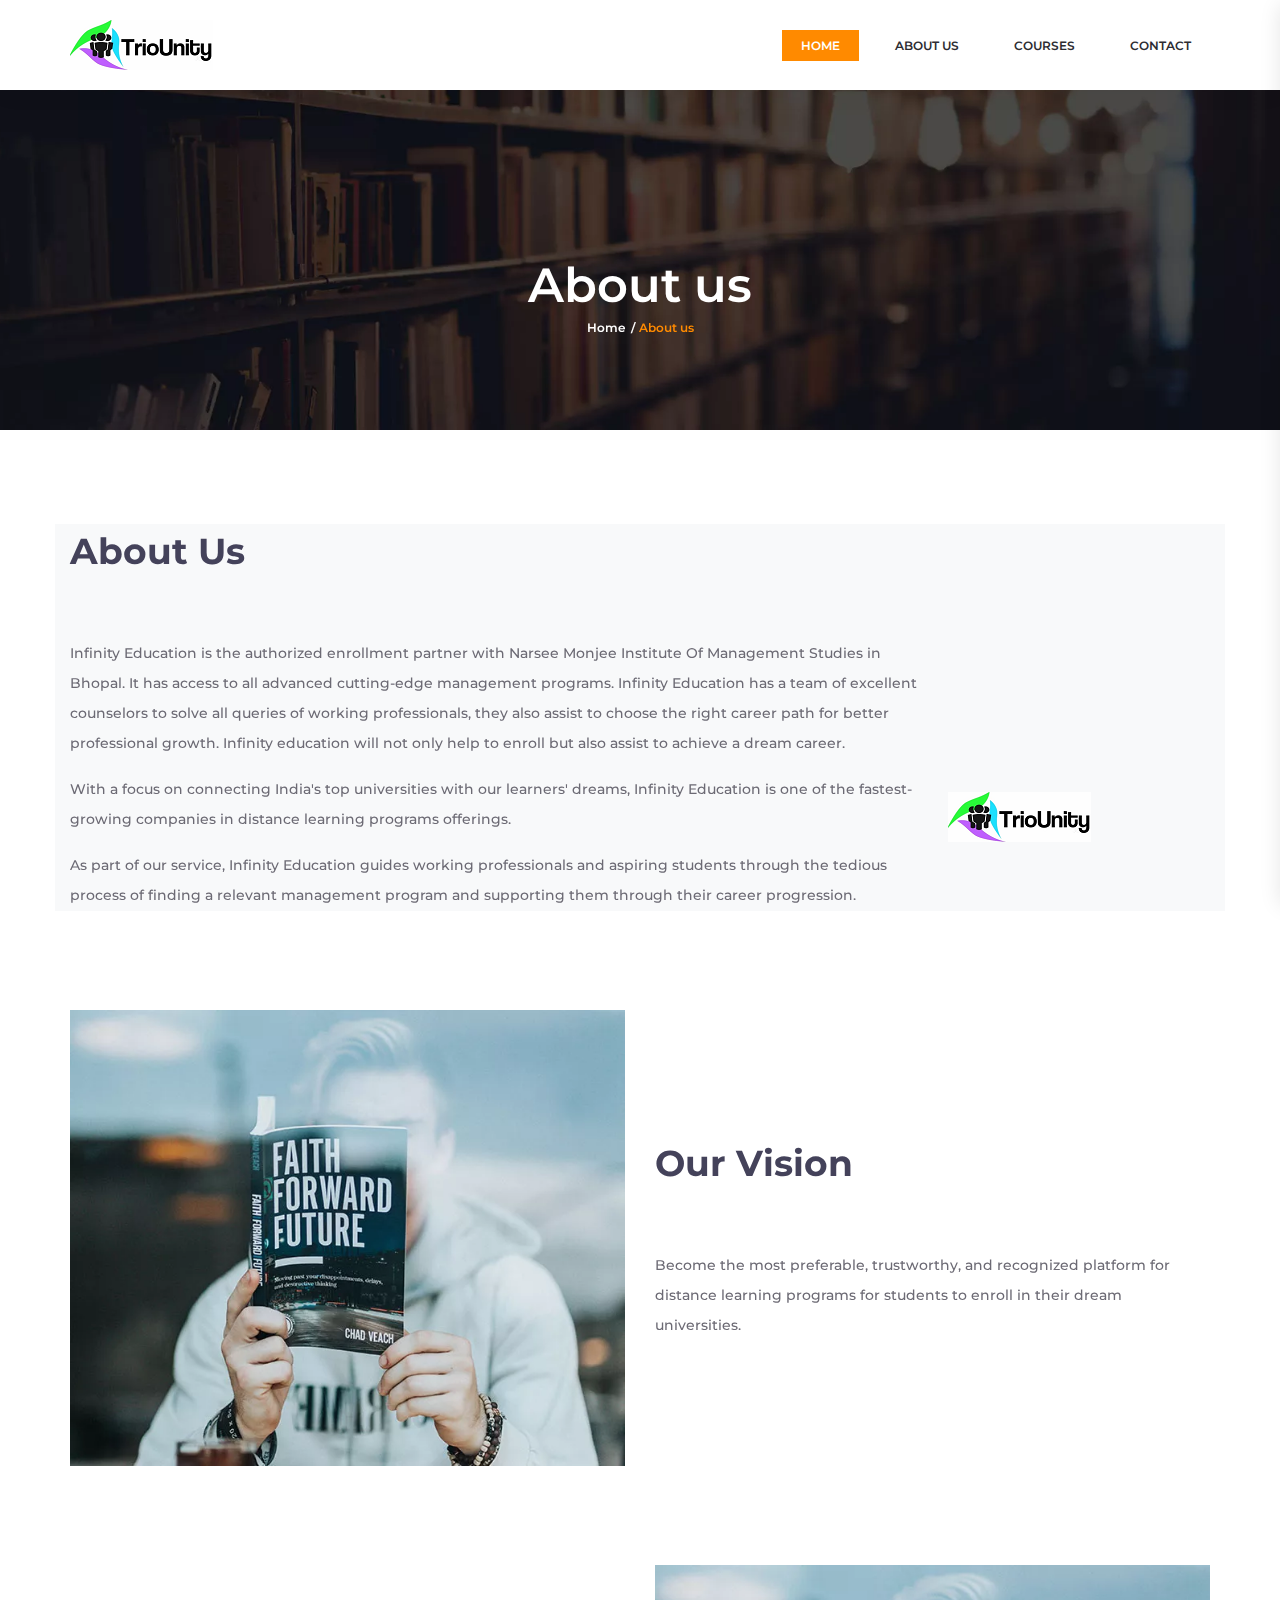
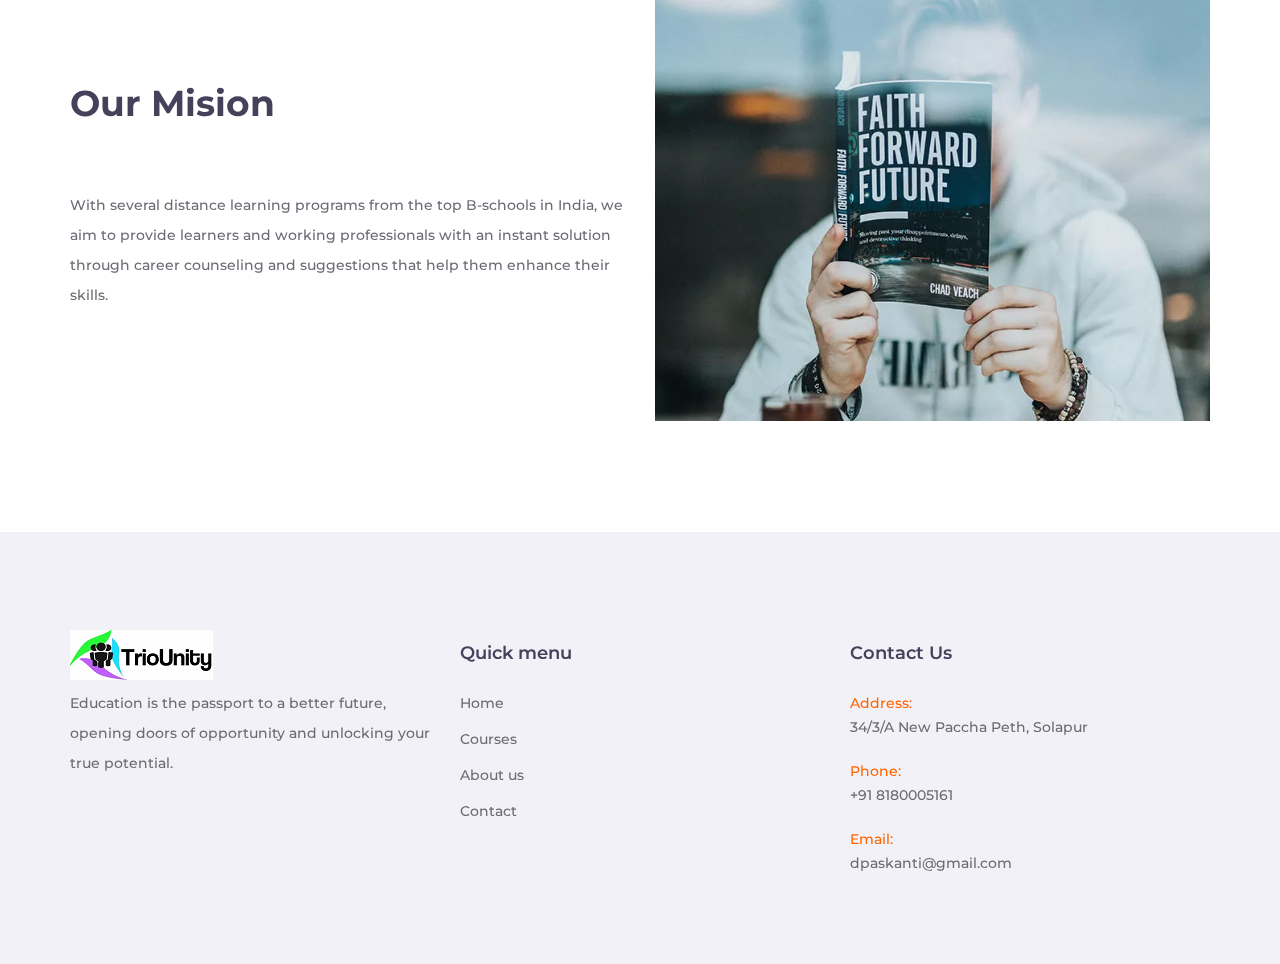
==== commit a3dacea9: "logo" ====
--- a/about.html
+++ b/about.html
@@ -118,7 +118,7 @@
                                     <div class="logo_img">
                                        <img src="images/logo.png" alt="" />
                                     </div>
-                                    <div class="logo_text">learn</div>
+                                    <div class="logo_text"></div>
                                  </div>
                               </a>
                            </div>
@@ -306,7 +306,7 @@
                                  <div class="logo_img">
                                     <img src="images/logo.png" alt="" />
                                  </div>
-                                 <div class="logo_text">learn</div>
+                                 <div class="logo_text"></div>
                               </div>
                            </a>
                         </div>
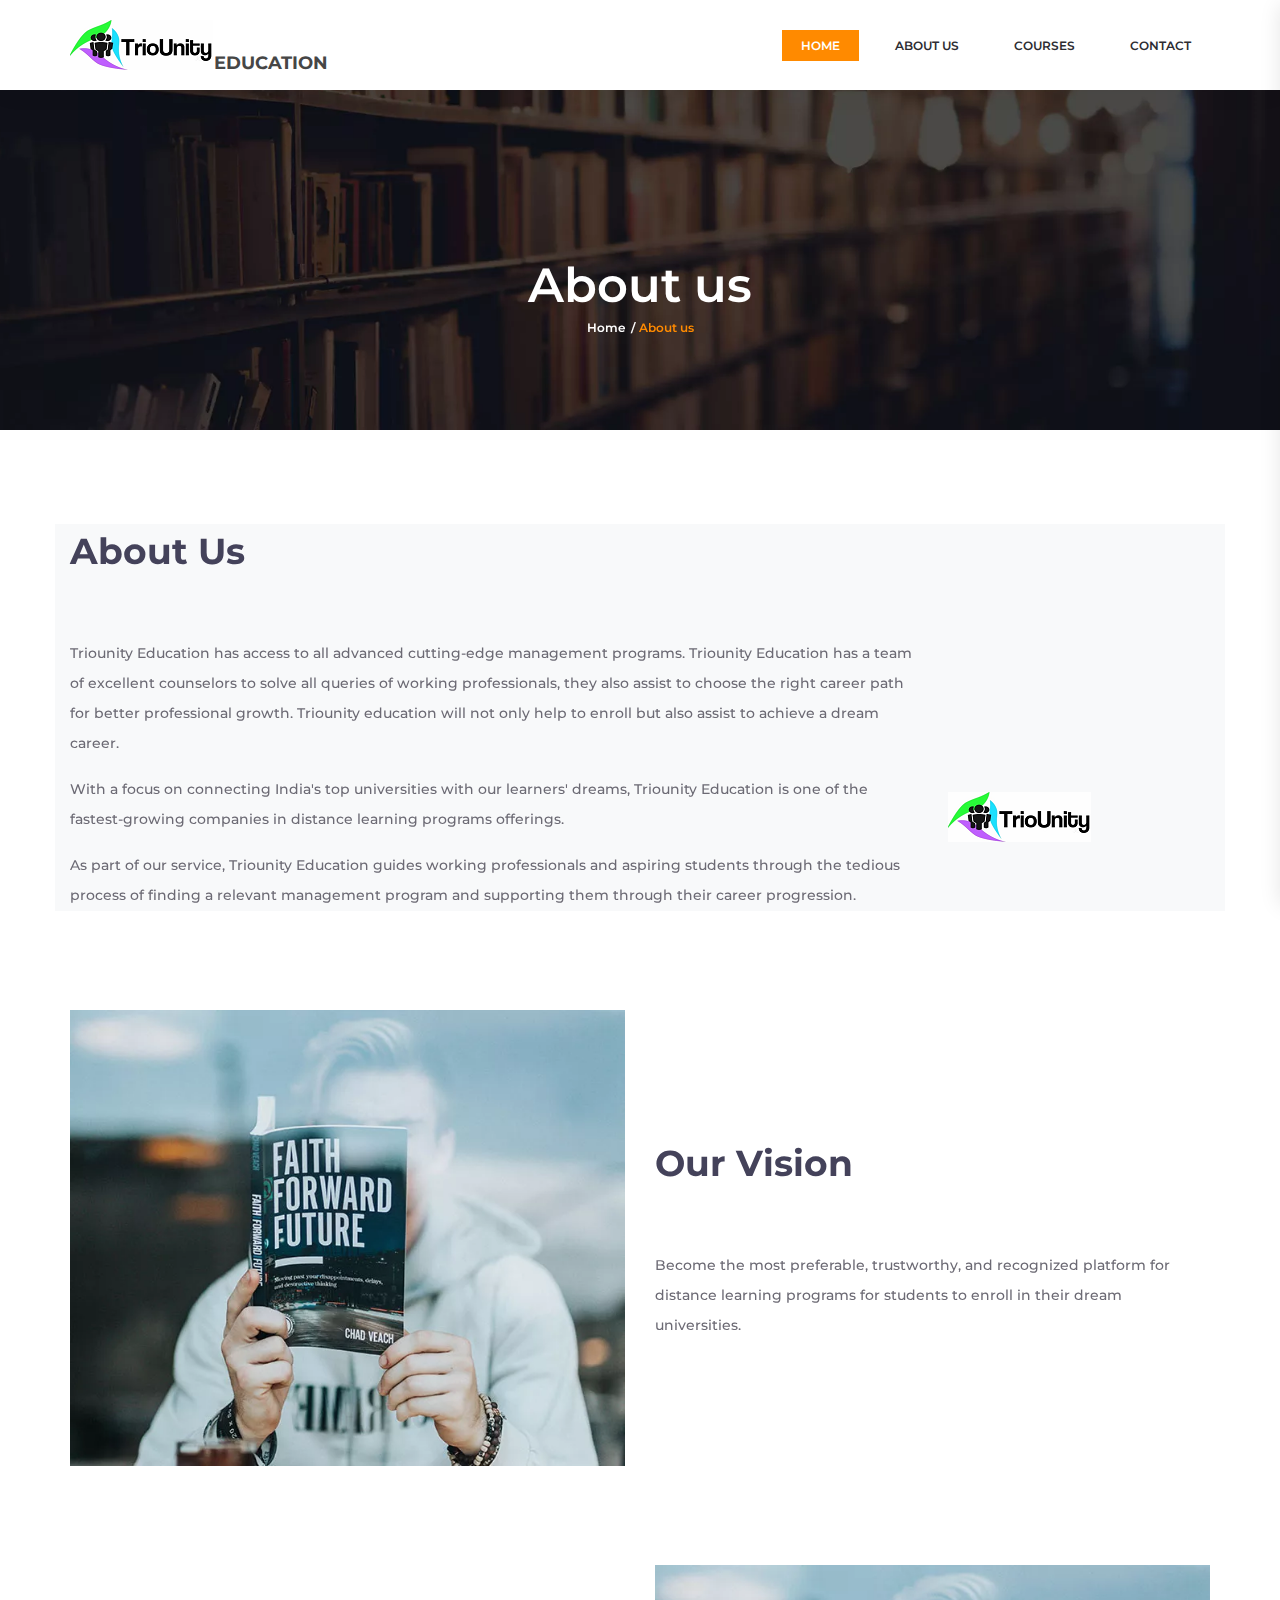
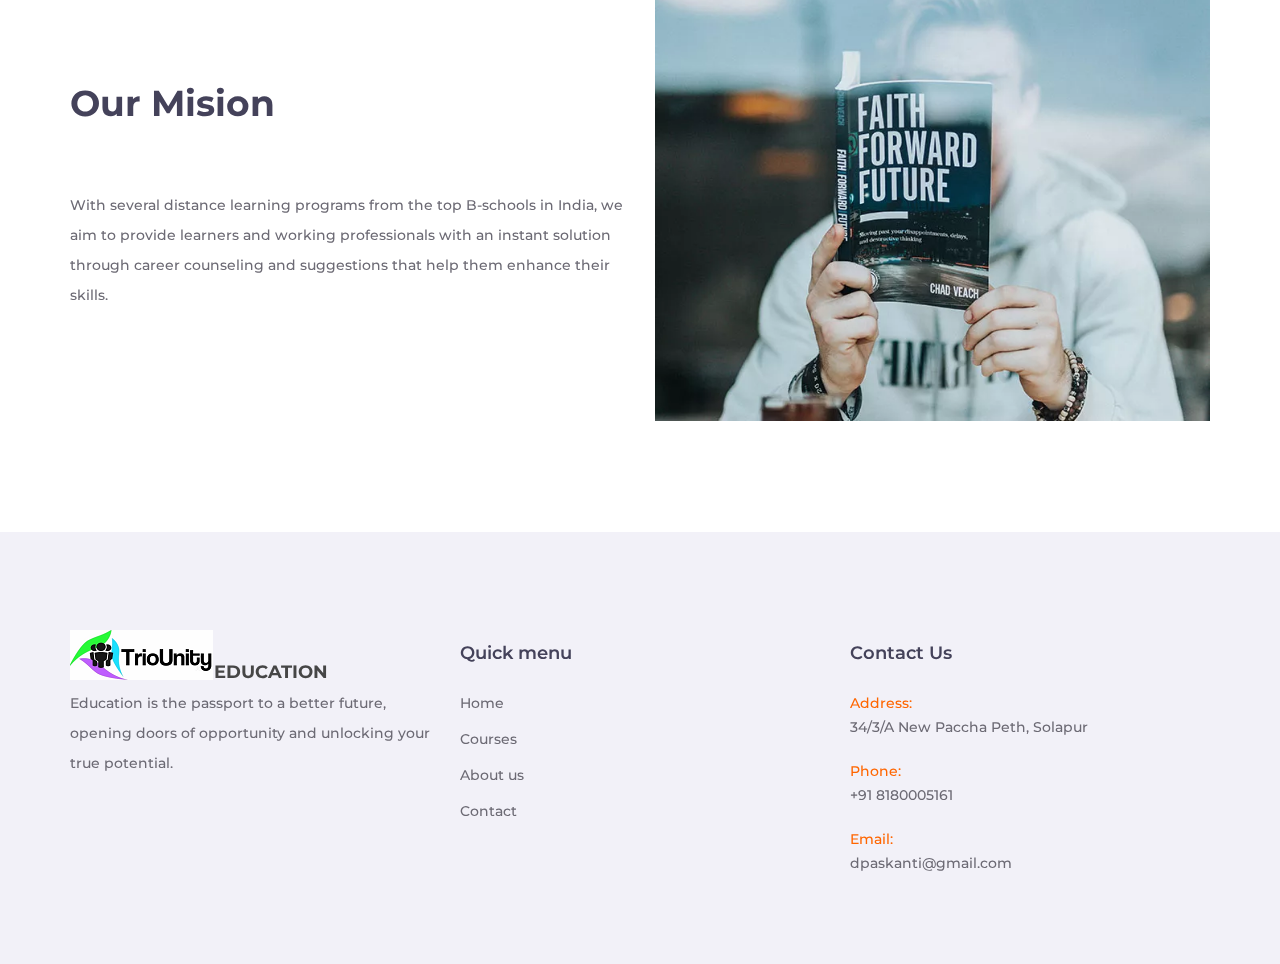
==== commit 2663c061: "Changes 5" ====
--- a/about.html
+++ b/about.html
@@ -118,7 +118,7 @@
                                     <div class="logo_img">
                                        <img src="images/logo.png" alt="" />
                                     </div>
-                                    <div class="logo_text"></div>
+                                    <div class="logo_text">education</div>
                                  </div>
                               </a>
                            </div>
@@ -200,25 +200,23 @@
                         <div class="about_title">About Us</div>
                         <div class="about_text">
                            <p>
-                              Infinity Education is the authorized enrollment
-                              partner with Narsee Monjee Institute Of Management
-                              Studies in Bhopal. It has access to all advanced
-                              cutting-edge management programs. Infinity
+                              Triounity Education has access to all advanced
+                              cutting-edge management programs. Triounity
                               Education has a team of excellent counselors to
                               solve all queries of working professionals, they
                               also assist to choose the right career path for
-                              better professional growth. Infinity education
+                              better professional growth. Triounity education
                               will not only help to enroll but also assist to
                               achieve a dream career.
                            </p>
                            <p>
                               With a focus on connecting India's top
-                              universities with our learners' dreams, Infinity
+                              universities with our learners' dreams, Triounity
                               Education is one of the fastest-growing companies
                               in distance learning programs offerings.
                            </p>
                            <p>
-                              As part of our service, Infinity Education guides
+                              As part of our service, Triounity Education guides
                               working professionals and aspiring students
                               through the tedious process of finding a relevant
                               management program and supporting them through
@@ -306,7 +304,7 @@
                                  <div class="logo_img">
                                     <img src="images/logo.png" alt="" />
                                  </div>
-                                 <div class="logo_text"></div>
+                                 <div class="logo_text">Education</div>
                               </div>
                            </a>
                         </div>
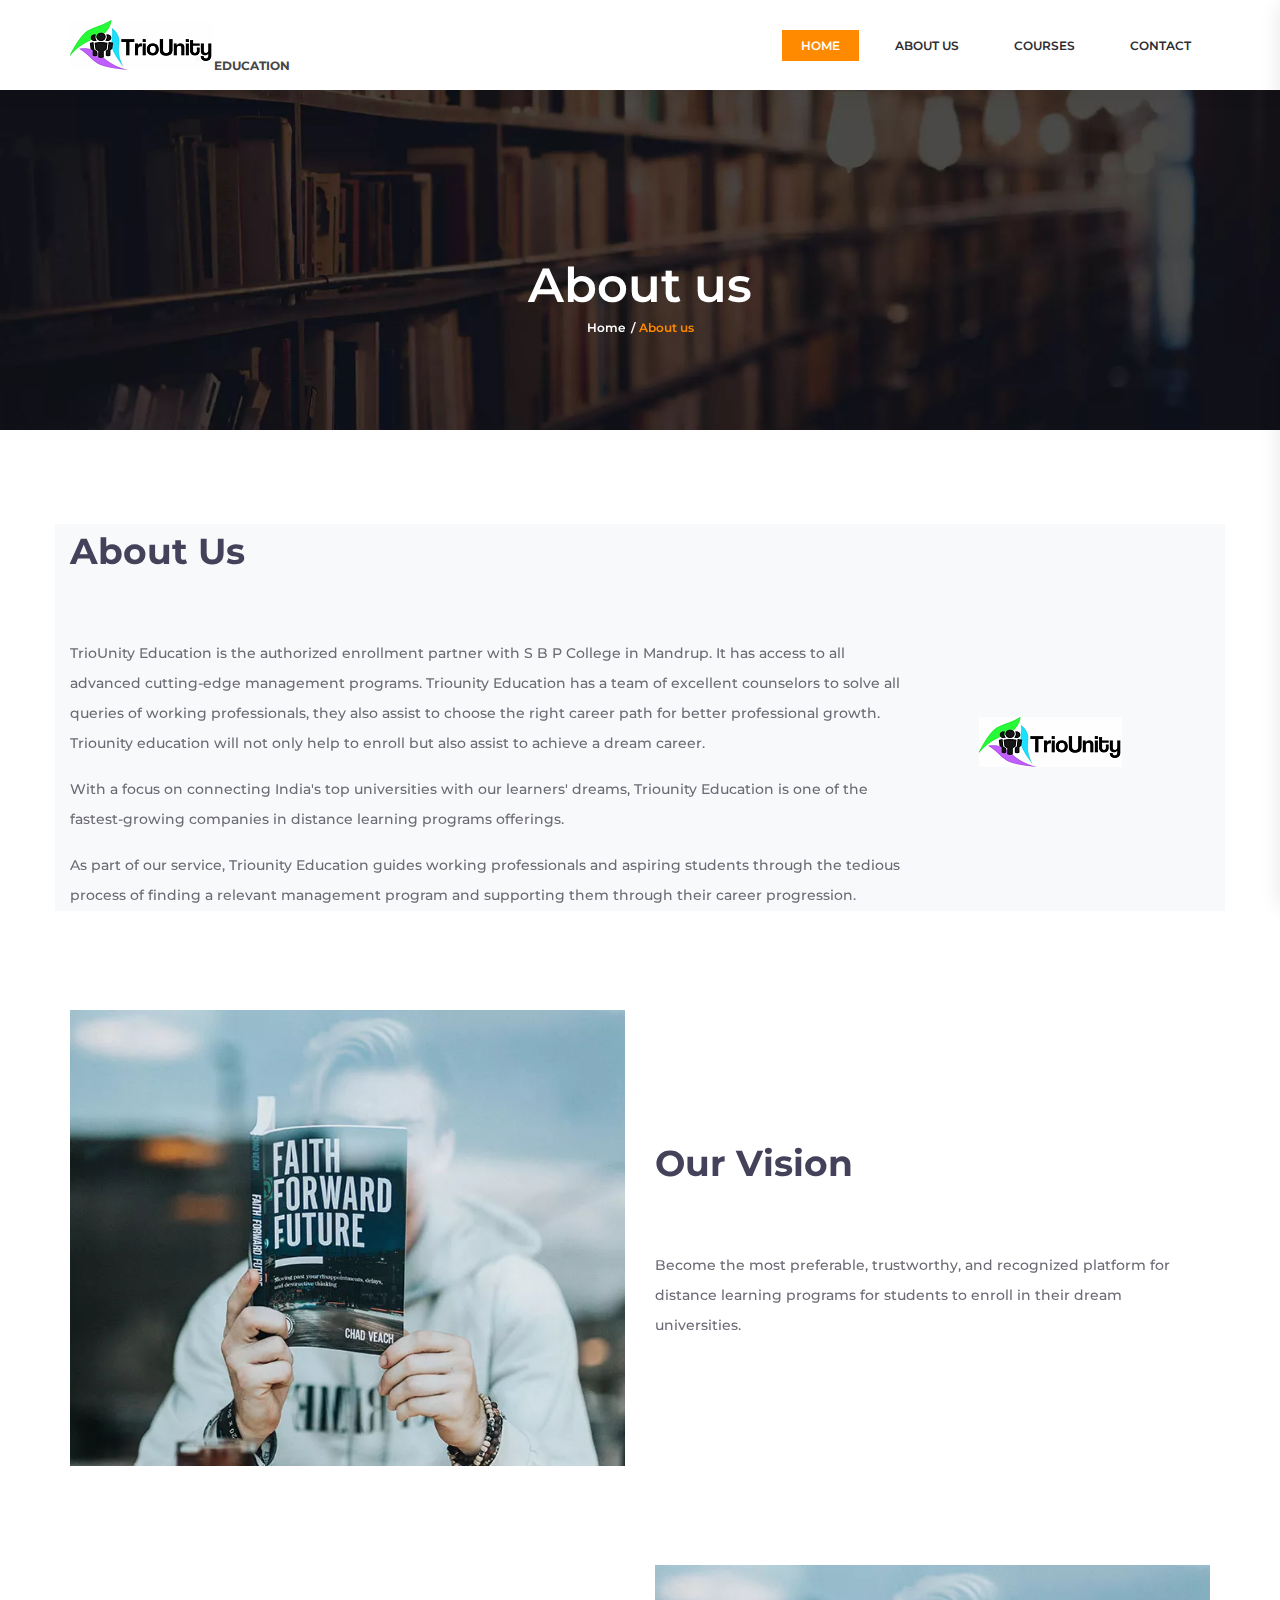
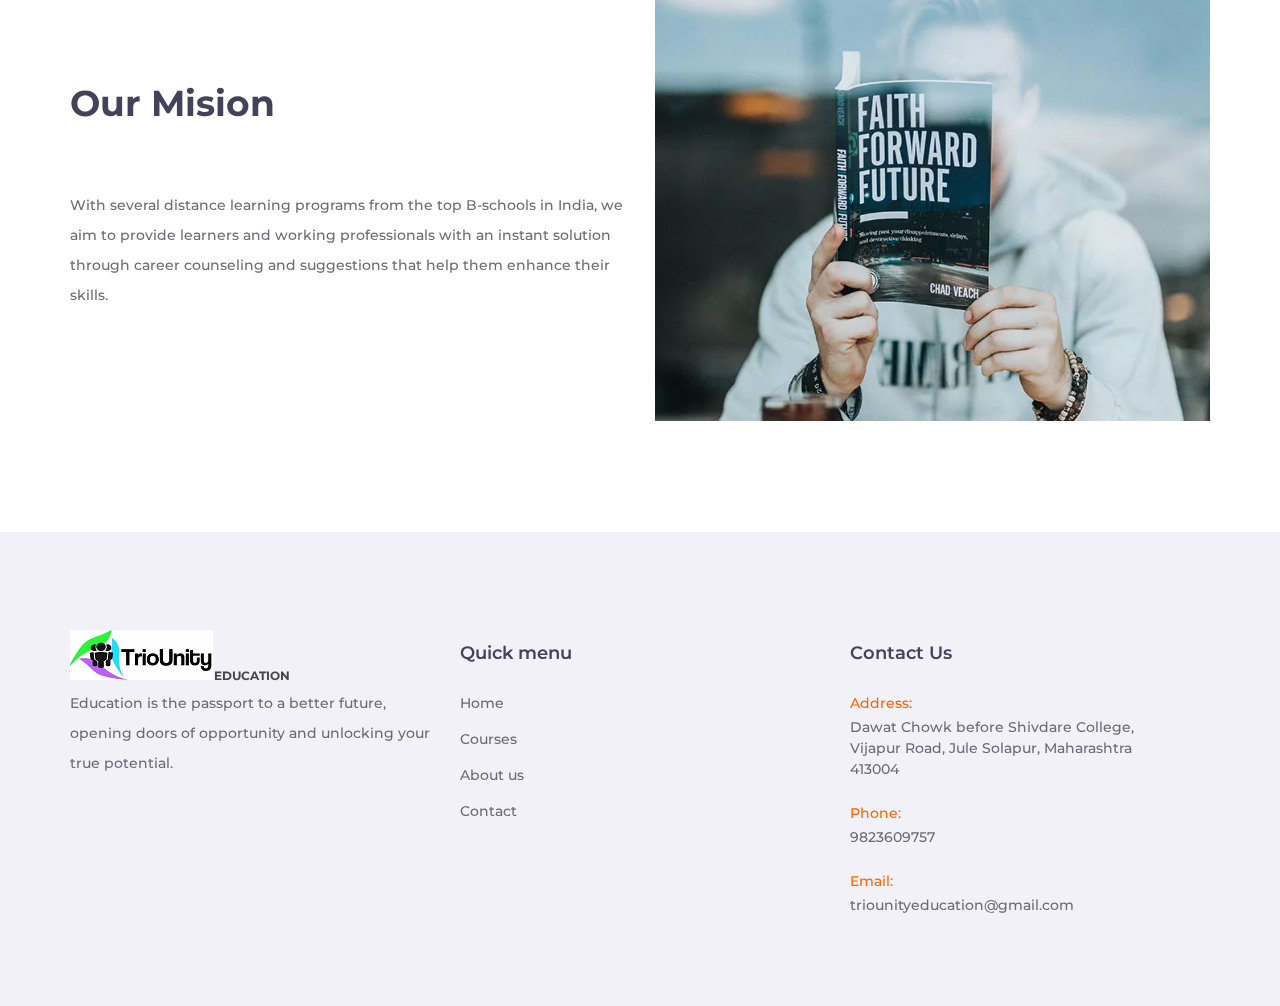
==== commit 21326591: "Padding" ====
--- a/about.html
+++ b/about.html
@@ -200,14 +200,15 @@
                         <div class="about_title">About Us</div>
                         <div class="about_text">
                            <p>
-                              Triounity Education has access to all advanced
-                              cutting-edge management programs. Triounity
-                              Education has a team of excellent counselors to
-                              solve all queries of working professionals, they
-                              also assist to choose the right career path for
-                              better professional growth. Triounity education
-                              will not only help to enroll but also assist to
-                              achieve a dream career.
+                              TrioUnity Education is the authorized enrollment
+                              partner with S B P College in Mandrup. It has
+                              access to all advanced cutting-edge management
+                              programs. Triounity Education has a team of
+                              excellent counselors to solve all queries of
+                              working professionals, they also assist to choose
+                              the right career path for better professional
+                              growth. Triounity education will not only help to
+                              enroll but also assist to achieve a dream career.
                            </p>
                            <p>
                               With a focus on connecting India's top
@@ -235,9 +236,18 @@
                         justify-items: center;
                      "
                   >
-                     <div class="about_image">
+                     <div
+                        class="about_image"
+                        style="
+                           width: 200px;
+                           height: 200px;
+                           margin-top: 0px;
+                           bottom: 100;
+                           bottom: 100px;
+                        "
+                     >
                         <img
-                           style="margin-top: 200px"
+                           style="margin-top: 200px; padding-bottom: 200px"
                            src="images/home_logo.png"
                            alt="https://unsplash.com/@jtylernix"
                         />
@@ -336,19 +346,18 @@
                            <div class="footer_contact_item">
                               <div class="footer_contact_title">Address:</div>
                               <div class="footer_contact_line">
-                                 34/3/A New Paccha Peth, Solapur
+                                 Dawat Chowk before Shivdare College, Vijapur
+                                 Road, Jule Solapur, Maharashtra 413004
                               </div>
                            </div>
                            <div class="footer_contact_item">
                               <div class="footer_contact_title">Phone:</div>
-                              <div class="footer_contact_line">
-                                 +91 8180005161
-                              </div>
+                              <div class="footer_contact_line">9823609757</div>
                            </div>
                            <div class="footer_contact_item">
                               <div class="footer_contact_title">Email:</div>
                               <div class="footer_contact_line">
-                                 dpaskanti@gmail.com
+                                 triounityeducation@gmail.com
                               </div>
                            </div>
                         </div>
--- a/styles/about.css
+++ b/styles/about.css
@@ -27,432 +27,385 @@
 1. Fonts
 ***********/
 
-@import url('https://fonts.googleapis.com/css?family=Montserrat:300,400,400i,500,600,700,800,900');
+@import url("https://fonts.googleapis.com/css?family=Montserrat:300,400,400i,500,600,700,800,900");
 
 /*********************************
 2. Body and some general stuff
 *********************************/
 
-*
-{
-	margin: 0;
-	padding: 0;
-	-webkit-font-smoothing: antialiased;
-	-webkit-text-shadow: rgba(0,0,0,.01) 0 0 1px;
-	text-shadow: rgba(0,0,0,.01) 0 0 1px;
-}
-body
-{
-	font-family: 'Montserrat', sans-serif;
-	font-size: 14px;
-	font-weight: 500;
-	background: #FFFFFF;
-	color: #6c6a74;
-}
-div
-{
-	display: block;
-	position: relative;
-	-webkit-box-sizing: border-box;
-    -moz-box-sizing: border-box;
-    box-sizing: border-box;
-}
-ul
-{
-	list-style: none;
-	margin-bottom: 0px;
-}
-p
-{
-	font-family: 'Montserrat', sans-serif;
-	font-size: 14px;
-	line-height: 2.14;
-	font-weight: 500;
-	color: #6c6a74;
-	-webkit-font-smoothing: antialiased;
-	-webkit-text-shadow: rgba(0,0,0,.01) 0 0 1px;
-	text-shadow: rgba(0,0,0,.01) 0 0 1px;
-}
-p a
-{
-	display: inline;
-	position: relative;
-	color: inherit;
-	border-bottom: solid 1px #ffa07f;
-	-webkit-transition: all 200ms ease;
-	-moz-transition: all 200ms ease;
-	-ms-transition: all 200ms ease;
-	-o-transition: all 200ms ease;
-	transition: all 200ms ease;
-}
-p:last-of-type
-{
-	margin-bottom: 0;
-}
-a, a:hover, a:visited, a:active, a:link
-{
-	text-decoration: none;
-	-webkit-font-smoothing: antialiased;
-	-webkit-text-shadow: rgba(0,0,0,.01) 0 0 1px;
-	text-shadow: rgba(0,0,0,.01) 0 0 1px;
-}
-p a:active
-{
-	position: relative;
-	color: #FF6347;
-}
-p a:hover
-{
-	color: #FFFFFF;
-	background: #ffa07f;
-}
-p a:hover::after
-{
-	opacity: 0.2;
-}
-::selection
-{
-	background: #ff8a00;
-	color: #FFFFFF;
-}
-p::selection
-{
-	
-}
-h1{font-size: 48px;}
-h2{font-size: 36px;}
-h3{font-size: 24px;}
-h4{font-size: 18px;}
-h5{font-size: 14px;}
-h1, h2, h3, h4, h5, h6
-{
-	font-family: 'Montserrat', sans-serif;
-	color: #44425a;
-	-webkit-font-smoothing: antialiased;
-	-webkit-text-shadow: rgba(0,0,0,.01) 0 0 1px;
-	text-shadow: rgba(0,0,0,.01) 0 0 1px;
-}
-h1::selection, 
-h2::selection, 
-h3::selection, 
-h4::selection, 
-h5::selection, 
-h6::selection
-{
-	
-}
-.form-control
-{
-	color: #db5246;
-}
-section
-{
-	display: block;
-	position: relative;
-	box-sizing: border-box;
-}
-.clear
-{
-	clear: both;
-}
-.clearfix::before, .clearfix::after
-{
-	content: "";
-	display: table;
-}
-.clearfix::after
-{
-	clear: both;
-}
-.clearfix
-{
-	zoom: 1;
-}
-.float_left
-{
-	float: left;
-}
-.float_right
-{
-	float: right;
-}
-.trans_200
-{
-	-webkit-transition: all 200ms ease;
-	-moz-transition: all 200ms ease;
-	-ms-transition: all 200ms ease;
-	-o-transition: all 200ms ease;
-	transition: all 200ms ease;
-}
-.trans_300
-{
-	-webkit-transition: all 300ms ease;
-	-moz-transition: all 300ms ease;
-	-ms-transition: all 300ms ease;
-	-o-transition: all 300ms ease;
-	transition: all 300ms ease;
-}
-.trans_400
-{
-	-webkit-transition: all 400ms ease;
-	-moz-transition: all 400ms ease;
-	-ms-transition: all 400ms ease;
-	-o-transition: all 400ms ease;
-	transition: all 400ms ease;
-}
-.trans_500
-{
-	-webkit-transition: all 500ms ease;
-	-moz-transition: all 500ms ease;
-	-ms-transition: all 500ms ease;
-	-o-transition: all 500ms ease;
-	transition: all 500ms ease;
-}
-.fill_height
-{
-	height: 100%;
-}
-.super_container
-{
-	width: 100%;
-	overflow: hidden;
-}
-.prlx_parent
-{
-	overflow: hidden;
-}
-.prlx
-{
-	height: 130% !important;
-}
-.parallax-window
-{
-    min-height: 400px;
-    background: transparent;
-}
-.parallax_background
-{
-	position: absolute;
-	top: 0;
-	left: 0;
-	width: 100%;
-	height: 100%;
-}
-.nopadding
-{
-	padding: 0px !important;
-}
-.button
-{
-	display: inline-block;
-	width: auto;
-	height: 47px;
-	background: #ff8a00;
-	-webkit-transition: all 200ms ease;
-	-moz-transition: all 200ms ease;
-	-ms-transition: all 200ms ease;
-	-o-transition: all 200ms ease;
-	transition: all 200ms ease;
-}
-.button a
-{
-	display: block;
-	position: relative;
-	padding-left: 33px;
-	padding-right: 77px;
-	line-height: 47px;
-	font-size: 12px;
-	font-weight: 600;
-	color: #FFFFFF;
-	text-transform: uppercase;
-	white-space: nowrap;
-}
-.button_arrow
-{
-	position: absolute;
-	top: 0;
-	right: 0;
-	width: 44px;
-	height: 100%;
-	background: #ff6600;
-	text-align: center;
-	-webkit-transition: all 200ms ease;
-	-moz-transition: all 200ms ease;
-	-ms-transition: all 200ms ease;
-	-o-transition: all 200ms ease;
-	transition: all 200ms ease;
-}
-.button_arrow i
-{
-	font-size: 20px;
-	line-height: 47px;
-	color: #ffae00;
-	-webkit-transition: all 200ms ease;
-	-moz-transition: all 200ms ease;
-	-ms-transition: all 200ms ease;
-	-o-transition: all 200ms ease;
-	transition: all 200ms ease;
-}
-.button:hover
-{
-	background: #ffae00;
-}
-.button:hover .button_arrow
-{
-	background: #ff8a00;
-}
-.button:hover .button_arrow i
-{
-	color: #ffae00;
-}
-.section_title h2
-{
-	font-weight: 600;
-}
-.section_subtitle
-{
-	font-size: 14px;
-	color: #6c6a74;
-	text-align: center;
-	margin-top: 66px;
-	line-height: 2.14;
+* {
+   margin: 0;
+   padding: 0;
+   -webkit-font-smoothing: antialiased;
+   -webkit-text-shadow: rgba(0, 0, 0, 0.01) 0 0 1px;
+   text-shadow: rgba(0, 0, 0, 0.01) 0 0 1px;
+}
+body {
+   font-family: "Montserrat", sans-serif;
+   font-size: 14px;
+   font-weight: 500;
+   background: #ffffff;
+   color: #6c6a74;
+}
+div {
+   display: block;
+   position: relative;
+   -webkit-box-sizing: border-box;
+   -moz-box-sizing: border-box;
+   box-sizing: border-box;
+}
+ul {
+   list-style: none;
+   margin-bottom: 0px;
+}
+p {
+   font-family: "Montserrat", sans-serif;
+   font-size: 14px;
+   line-height: 2.14;
+   font-weight: 500;
+   color: #6c6a74;
+   -webkit-font-smoothing: antialiased;
+   -webkit-text-shadow: rgba(0, 0, 0, 0.01) 0 0 1px;
+   text-shadow: rgba(0, 0, 0, 0.01) 0 0 1px;
+}
+p a {
+   display: inline;
+   position: relative;
+   color: inherit;
+   border-bottom: solid 1px #ffa07f;
+   -webkit-transition: all 200ms ease;
+   -moz-transition: all 200ms ease;
+   -ms-transition: all 200ms ease;
+   -o-transition: all 200ms ease;
+   transition: all 200ms ease;
+}
+p:last-of-type {
+   margin-bottom: 0;
+}
+a,
+a:hover,
+a:visited,
+a:active,
+a:link {
+   text-decoration: none;
+   -webkit-font-smoothing: antialiased;
+   -webkit-text-shadow: rgba(0, 0, 0, 0.01) 0 0 1px;
+   text-shadow: rgba(0, 0, 0, 0.01) 0 0 1px;
+}
+p a:active {
+   position: relative;
+   color: #ff6347;
+}
+p a:hover {
+   color: #ffffff;
+   background: #ffa07f;
+}
+p a:hover::after {
+   opacity: 0.2;
+}
+::selection {
+   background: #ff8a00;
+   color: #ffffff;
+}
+p::selection {
+}
+h1 {
+   font-size: 48px;
+}
+h2 {
+   font-size: 36px;
+}
+h3 {
+   font-size: 24px;
+}
+h4 {
+   font-size: 18px;
+}
+h5 {
+   font-size: 14px;
+}
+h1,
+h2,
+h3,
+h4,
+h5,
+h6 {
+   font-family: "Montserrat", sans-serif;
+   color: #44425a;
+   -webkit-font-smoothing: antialiased;
+   -webkit-text-shadow: rgba(0, 0, 0, 0.01) 0 0 1px;
+   text-shadow: rgba(0, 0, 0, 0.01) 0 0 1px;
+}
+h1::selection,
+h2::selection,
+h3::selection,
+h4::selection,
+h5::selection,
+h6::selection {
+}
+.form-control {
+   color: #db5246;
+}
+section {
+   display: block;
+   position: relative;
+   box-sizing: border-box;
+}
+.clear {
+   clear: both;
+}
+.clearfix::before,
+.clearfix::after {
+   content: "";
+   display: table;
+}
+.clearfix::after {
+   clear: both;
+}
+.clearfix {
+   zoom: 1;
+}
+.float_left {
+   float: left;
+}
+.float_right {
+   float: right;
+}
+.trans_200 {
+   -webkit-transition: all 200ms ease;
+   -moz-transition: all 200ms ease;
+   -ms-transition: all 200ms ease;
+   -o-transition: all 200ms ease;
+   transition: all 200ms ease;
+}
+.trans_300 {
+   -webkit-transition: all 300ms ease;
+   -moz-transition: all 300ms ease;
+   -ms-transition: all 300ms ease;
+   -o-transition: all 300ms ease;
+   transition: all 300ms ease;
+}
+.trans_400 {
+   -webkit-transition: all 400ms ease;
+   -moz-transition: all 400ms ease;
+   -ms-transition: all 400ms ease;
+   -o-transition: all 400ms ease;
+   transition: all 400ms ease;
+}
+.trans_500 {
+   -webkit-transition: all 500ms ease;
+   -moz-transition: all 500ms ease;
+   -ms-transition: all 500ms ease;
+   -o-transition: all 500ms ease;
+   transition: all 500ms ease;
+}
+.fill_height {
+   height: 100%;
+}
+.super_container {
+   width: 100%;
+   overflow: hidden;
+}
+.prlx_parent {
+   overflow: hidden;
+}
+.prlx {
+   height: 130% !important;
+}
+.parallax-window {
+   min-height: 400px;
+   background: transparent;
+}
+.parallax_background {
+   position: absolute;
+   top: 0;
+   left: 0;
+   width: 100%;
+   height: 100%;
+}
+.nopadding {
+   padding: 0px !important;
+}
+.button {
+   display: inline-block;
+   width: auto;
+   height: 47px;
+   background: #ff8a00;
+   -webkit-transition: all 200ms ease;
+   -moz-transition: all 200ms ease;
+   -ms-transition: all 200ms ease;
+   -o-transition: all 200ms ease;
+   transition: all 200ms ease;
+}
+.button a {
+   display: block;
+   position: relative;
+   padding-left: 33px;
+   padding-right: 77px;
+   line-height: 47px;
+   font-size: 12px;
+   font-weight: 600;
+   color: #ffffff;
+   text-transform: uppercase;
+   white-space: nowrap;
+}
+.button_arrow {
+   position: absolute;
+   top: 0;
+   right: 0;
+   width: 44px;
+   height: 100%;
+   background: #ff6600;
+   text-align: center;
+   -webkit-transition: all 200ms ease;
+   -moz-transition: all 200ms ease;
+   -ms-transition: all 200ms ease;
+   -o-transition: all 200ms ease;
+   transition: all 200ms ease;
+}
+.button_arrow i {
+   font-size: 20px;
+   line-height: 47px;
+   color: #ffae00;
+   -webkit-transition: all 200ms ease;
+   -moz-transition: all 200ms ease;
+   -ms-transition: all 200ms ease;
+   -o-transition: all 200ms ease;
+   transition: all 200ms ease;
+}
+.button:hover {
+   background: #ffae00;
+}
+.button:hover .button_arrow {
+   background: #ff8a00;
+}
+.button:hover .button_arrow i {
+   color: #ffae00;
+}
+.section_title h2 {
+   font-weight: 600;
+}
+.section_subtitle {
+   font-size: 14px;
+   color: #6c6a74;
+   text-align: center;
+   margin-top: 66px;
+   line-height: 2.14;
 }
 
 /*********************************
 3. Header
 *********************************/
 
-.header
-{
-	position: fixed;
-	top: 0;
-	left: 0;
-	width: 100%;
-	z-index: 100;
-	box-shadow: 0px 5px 20px rgba(0,0,0,0.05);
-	-webkit-transition: all 200ms ease;
-	-moz-transition: all 200ms ease;
-	-ms-transition: all 200ms ease;
-	-o-transition: all 200ms ease;
-	transition: all 200ms ease;
-}
-.header.scrolled
-{
-	top: -61px;
+.header {
+   position: fixed;
+   top: 0;
+   left: 0;
+   width: 100%;
+   z-index: 100;
+   box-shadow: 0px 5px 20px rgba(0, 0, 0, 0.05);
+   -webkit-transition: all 200ms ease;
+   -moz-transition: all 200ms ease;
+   -ms-transition: all 200ms ease;
+   -o-transition: all 200ms ease;
+   transition: all 200ms ease;
+}
+.header.scrolled {
+   top: -61px;
 }
 
 /*********************************
 3.1 Top Bar
 *********************************/
 
-.top_bar
-{
-	width: 100%;
-	background: #2c2b31;
-}
-.header.scrolled .top_bar
-{
-
-}
-.top_bar_container
-{
-	width: 100%;
-	height: 100%;
-}
-.top_bar_content
-{
-	width: 100%;
-	height: 61px;
-}
-.top_bar_contact_list li
-{
-	display: inline-block;
-}
-.question
-{
-	font-family: 'Montserrat', serif;
-	font-size: 12px;
-	font-weight: 600 !important;
-	color: #918ea0;
-	margin-left: 0px;
-	text-transform: uppercase;
-}
-.top_bar_contact_list li > div
-{
-	display: inline-block;
-	font-size: 12px;
-	font-weight: 500;
-	color: #918ea0;
-}
-.top_bar_contact_list li > div
-{
-	margin-left: 1px;
-}
-.top_bar_contact_list li:first-child
-{
-	margin-right: 42px !important;
-}
-.top_bar_contact_list li:not(:last-child)
-{
-	margin-right: 33px;
-}
-.top_bar_login
-{
-	
-}
-.top_bar_login ul li
-{
-	display: inline-block;
-	position: relative;
-}
-.top_bar_login ul li a
-{
-	font-size: 12px;
-	text-transform: uppercase;
-	font-weight: 600;
-	color: #FFFFFF;
-	-webkit-transition: all 200ms ease;
-	-moz-transition: all 200ms ease;
-	-ms-transition: all 200ms ease;
-	-o-transition: all 200ms ease;
-	transition: all 200ms ease;
-}
-.top_bar_login ul li a:hover
-{
-	color: #ff8a00;
-}
-.top_bar_login ul li:not(:last-child)::after
-{
-	display: inline-block;
-	margin-left: 5px;
-	margin-right: 1px;
-	content: '/';
-	font-size: 12px;
-	color: #FFFFFF;
-	font-weight: 600;
+.top_bar {
+   width: 100%;
+   background: #2c2b31;
+}
+.header.scrolled .top_bar {
+}
+.top_bar_container {
+   width: 100%;
+   height: 100%;
+}
+.top_bar_content {
+   width: 100%;
+   height: 61px;
+}
+.top_bar_contact_list li {
+   display: inline-block;
+}
+.question {
+   font-family: "Montserrat", serif;
+   font-size: 12px;
+   font-weight: 600 !important;
+   color: #918ea0;
+   margin-left: 0px;
+   text-transform: uppercase;
+}
+.top_bar_contact_list li > div {
+   display: inline-block;
+   font-size: 12px;
+   font-weight: 500;
+   color: #918ea0;
+}
+.top_bar_contact_list li > div {
+   margin-left: 1px;
+}
+.top_bar_contact_list li:first-child {
+   margin-right: 42px !important;
+}
+.top_bar_contact_list li:not(:last-child) {
+   margin-right: 33px;
+}
+.top_bar_login {
+}
+.top_bar_login ul li {
+   display: inline-block;
+   position: relative;
+}
+.top_bar_login ul li a {
+   font-size: 12px;
+   text-transform: uppercase;
+   font-weight: 600;
+   color: #ffffff;
+   -webkit-transition: all 200ms ease;
+   -moz-transition: all 200ms ease;
+   -ms-transition: all 200ms ease;
+   -o-transition: all 200ms ease;
+   transition: all 200ms ease;
+}
+.top_bar_login ul li a:hover {
+   color: #ff8a00;
+}
+.top_bar_login ul li:not(:last-child)::after {
+   display: inline-block;
+   margin-left: 5px;
+   margin-right: 1px;
+   content: "/";
+   font-size: 12px;
+   color: #ffffff;
+   font-weight: 600;
 }
 
 /*********************************
 3.2 Header Content
 *********************************/
 
-.header_container
-{
-	width: 100%;
-	background: #FFFFFF;
-}
-.header_content
-{
-	height: 90px;
-	-webkit-transition: all 200ms ease;
-	-moz-transition: all 200ms ease;
-	-ms-transition: all 200ms ease;
-	-o-transition: all 200ms ease;
-	transition: all 200ms ease;
-}
-.header.scrolled .header_content
-{
-	height: 70px;
+.header_container {
+   width: 100%;
+   background: #ffffff;
+}
+.header_content {
+   height: 90px;
+   -webkit-transition: all 200ms ease;
+   -moz-transition: all 200ms ease;
+   -ms-transition: all 200ms ease;
+   -o-transition: all 200ms ease;
+   transition: all 200ms ease;
+}
+.header.scrolled .header_content {
+   height: 70px;
 }
 
 /*********************************
@@ -460,790 +413,671 @@
 *********************************/
 
 .logo,
-.logo_text
-{
-	display: inline-block;
-}
-.logo
-{
-	-webkit-transition: all 200ms ease;
-	-moz-transition: all 200ms ease;
-	-ms-transition: all 200ms ease;
-	-o-transition: all 200ms ease;
-	transition: all 200ms ease;
-}
-.logo_text
-{
-	font-family: 'Montserrat', serif;
-	font-size: 18px;
-	font-weight: 700;
-	line-height: 0.75;
-	margin-left: 1px;
-	color: #464646;
-	text-transform: uppercase;
-	-webkit-transition: all 200ms ease;
-	-moz-transition: all 200ms ease;
-	-ms-transition: all 200ms ease;
-	-o-transition: all 200ms ease;
-	transition: all 200ms ease;
+.logo_text {
+   display: inline-block;
+}
+.logo {
+   -webkit-transition: all 200ms ease;
+   -moz-transition: all 200ms ease;
+   -ms-transition: all 200ms ease;
+   -o-transition: all 200ms ease;
+   transition: all 200ms ease;
+}
+.logo_text {
+   font-family: "Montserrat", serif;
+   font-size: 12px;
+   font-weight: 700;
+   line-height: 0.75;
+   margin-left: 1px;
+   color: #464646;
+   text-transform: uppercase;
+   -webkit-transition: all 200ms ease;
+   -moz-transition: all 200ms ease;
+   -ms-transition: all 200ms ease;
+   -o-transition: all 200ms ease;
+   transition: all 200ms ease;
 }
 
 /*********************************
 3.4 Main Nav
 *********************************/
 
-.main_nav_contaner
-{
-
+.main_nav_contaner {
 }
 .main_nav,
-.search_button
-{
-	display: inline-block;
-}
-.main_nav li
-{
-	display: inline-block;
-	position: relative;
-	height: 31px;
-}
-.main_nav li:not(:last-child)
-{
-	margin-right: 13px;
-}
-.main_nav li a
-{
-	display: block;
-	font-size: 12px;
-	font-weight: 600;
-	line-height: 31px;
-	background: #FFFFFF;
-	color: #2c2b31;
-	padding-left: 19px;
-	padding-right: 19px;
-	text-transform: uppercase;
-	-webkit-transition: all 200ms ease;
-	-moz-transition: all 200ms ease;
-	-ms-transition: all 200ms ease;
-	-o-transition: all 200ms ease;
-	transition: all 200ms ease;
+.search_button {
+   display: inline-block;
+}
+.main_nav li {
+   display: inline-block;
+   position: relative;
+   height: 31px;
+}
+.main_nav li:not(:last-child) {
+   margin-right: 13px;
+}
+.main_nav li a {
+   display: block;
+   font-size: 12px;
+   font-weight: 600;
+   line-height: 31px;
+   background: #ffffff;
+   color: #2c2b31;
+   padding-left: 19px;
+   padding-right: 19px;
+   text-transform: uppercase;
+   -webkit-transition: all 200ms ease;
+   -moz-transition: all 200ms ease;
+   -ms-transition: all 200ms ease;
+   -o-transition: all 200ms ease;
+   transition: all 200ms ease;
 }
 .main_nav li a:hover,
-.main_nav li.active a
-{
-	color: #FFFFFF;
-	background: #ff8a00;
-}
-.main_nav li a:hover
-{
-	background: #ff8a00;
-}
-.search_button
-{
-	margin-left: 88px;
-	cursor: pointer;
-}
-.search_button i
-{
-	font-size: 15px;
-	color: #181818;
-	-webkit-transition: all 200ms ease;
-	-moz-transition: all 200ms ease;
-	-ms-transition: all 200ms ease;
-	-o-transition: all 200ms ease;
-	transition: all 200ms ease;
-}
-.search_button:hover i
-{
-	color: #ff8a00;
-}
-.header_search_form
-{
-	display: block;
-	position: relative;
-	width: 40%;
-}
-.header_search_container
-{
-	position: absolute;
-	bottom: 0px;
-	left: 0px;
-	width: 100%;
-	background: #2c2b31;
-	z-index: -1;
-	opacity: 0;
-	-webkit-transition: all 400ms ease;
-	-moz-transition: all 400ms ease;
-	-ms-transition: all 400ms ease;
-	-o-transition: all 400ms ease;
-	transition: all 400ms ease;
-}
-.header_search_container.active
-{
-	bottom: -73px;
-	opacity: 1;
-}
-.header_search_content
-{
-	width: 100%;
-	height: 73px;
-}
-.search_input
-{
-	width: 100%;
-	height: 40px;
-	border: none;
-	outline: none;
-	padding-left: 20px;
-	background: transparent;
-	border-bottom: solid 2px #ff8a00;
-	color: #FFFFFF;
-}
-.header_search_button
-{
-	position: absolute;
-	top: 0;
-	right: 0;
-	width: 40px;
-	height: 100%;
-	border: none;
-	outline: none;
-	cursor: pointer;
+.main_nav li.active a {
+   color: #ffffff;
+   background: #ff8a00;
+}
+.main_nav li a:hover {
+   background: #ff8a00;
+}
+.search_button {
+   margin-left: 88px;
+   cursor: pointer;
+}
+.search_button i {
+   font-size: 15px;
+   color: #181818;
+   -webkit-transition: all 200ms ease;
+   -moz-transition: all 200ms ease;
+   -ms-transition: all 200ms ease;
+   -o-transition: all 200ms ease;
+   transition: all 200ms ease;
+}
+.search_button:hover i {
+   color: #ff8a00;
+}
+.header_search_form {
+   display: block;
+   position: relative;
+   width: 40%;
+}
+.header_search_container {
+   position: absolute;
+   bottom: 0px;
+   left: 0px;
+   width: 100%;
+   background: #2c2b31;
+   z-index: -1;
+   opacity: 0;
+   -webkit-transition: all 400ms ease;
+   -moz-transition: all 400ms ease;
+   -ms-transition: all 400ms ease;
+   -o-transition: all 400ms ease;
+   transition: all 400ms ease;
+}
+.header_search_container.active {
+   bottom: -73px;
+   opacity: 1;
+}
+.header_search_content {
+   width: 100%;
+   height: 73px;
+}
+.search_input {
+   width: 100%;
+   height: 40px;
+   border: none;
+   outline: none;
+   padding-left: 20px;
+   background: transparent;
+   border-bottom: solid 2px #ff8a00;
+   color: #ffffff;
+}
+.header_search_button {
+   position: absolute;
+   top: 0;
+   right: 0;
+   width: 40px;
+   height: 100%;
+   border: none;
+   outline: none;
+   cursor: pointer;
 }
 
 /*********************************
 3.5 Hamburger
 *********************************/
 
-.hamburger_container
-{
-
-}
-.hamburger
-{
-	display: none;
-	cursor: pointer;
-}
-.hamburger i
-{
-	font-size: 20px;
-	color: #353535;
-	-webkit-transition: all 200ms ease;
-	-moz-transition: all 200ms ease;
-	-ms-transition: all 200ms ease;
-	-o-transition: all 200ms ease;
-	transition: all 200ms ease;
-}
-.hamburger:hover i
-{
-	color: #ff8a00;
+.hamburger_container {
+}
+.hamburger {
+   display: none;
+   cursor: pointer;
+}
+.hamburger i {
+   font-size: 20px;
+   color: #353535;
+   -webkit-transition: all 200ms ease;
+   -moz-transition: all 200ms ease;
+   -ms-transition: all 200ms ease;
+   -o-transition: all 200ms ease;
+   transition: all 200ms ease;
+}
+.hamburger:hover i {
+   color: #ff8a00;
 }
 
 /*********************************
 4. Menu
 *********************************/
 
-.menu
-{
-	position: fixed;
-	top: 0;
-	right: -400px;
-	width: 400px;
-	height: 100vh;
-	background: #FFFFFF;
-	z-index: 101;
-	padding-right: 60px;
-	padding-top: 87px;
-	padding-left: 50px;
-	box-shadow: 0px 5px 20px rgba(0,0,0,0.1);
-}
-.menu .logo a
-{
-	color: #000000;
-}
-.menu.active
-{
-	right: 0;
-}
-.menu_close_container
-{
-	position: absolute;
-	top: 30px;
-	right: 60px;
-	width: 18px;
-	height: 18px;
-	transform-origin: center center;
-	-webkit-transform: rotate(45deg);
-	-moz-transform: rotate(45deg);
-	-ms-transform: rotate(45deg);
-	-o-transform: rotate(45deg);
-	transform: rotate(45deg);
-	cursor: pointer;
-}
-.menu_close
-{
-	width: 100%;
-	height: 100%;
-	transform-style: preserve-3D;
-}
-.menu_close div
-{
-	width: 100%;
-	height: 2px;
-	background: #232323;
-	top: 8px;
-	-webkit-transition: all 200ms ease;
-	-moz-transition: all 200ms ease;
-	-ms-transition: all 200ms ease;
-	-o-transition: all 200ms ease;
-	transition: all 200ms ease;
-}
-.menu_close div:last-of-type
-{
-	-webkit-transform: rotate(90deg) translateX(-2px);
-	-moz-transform: rotate(90deg) translateX(-2px);
-	-ms-transform: rotate(90deg) translateX(-2px);
-	-o-transform: rotate(90deg) translateX(-2px);
-	transform: rotate(90deg) translateX(-2px);
-	transform-origin: center;
-}
-.menu_close:hover div
-{
-	background: #937c6f;
-}
-.menu .logo
-{
-	margin-bottom: 60px;
-}
-.menu_nav ul li
-{
-	margin-bottom: 9px;
-}
-.menu_nav ul li a
-{
-	font-size: 16px;
-	color: #2c2b31;
-	font-weight: 700;
-	letter-spacing: 0.05em;
-	-webkit-transition: all 200ms ease;
-	-moz-transition: all 200ms ease;
-	-ms-transition: all 200ms ease;
-	-o-transition: all 200ms ease;
-	transition: all 200ms ease;
-}
-.menu_nav ul li a:hover
-{
-	color: #ff6600;
-}
-.menu .search
-{
-	width: 100%;
-	margin-bottom: 67px;
-}
-.search
-{
-	display: inline-block;
-	width: 400px;
-	-webkit-transform: translateY(2px);
-	-moz-transform: translateY(2px);
-	-ms-transform: translateY(2px);
-	-o-transform: translateY(2px);
-	transform: translateY(2px);
-}
-.menu .header_search_form
-{
-	width: 100%;
-}
-.search form
-{
-	position: relative;
-}
-.menu .search_input
-{
-	width: 100%;
-	background: transparent;
-	height: 42px;
-	border: none;
-	outline: none;
-	padding-left: 20px;
-	border-bottom: solid 2px #d9d9d9;
-	-webkit-transition: all 200ms ease;
-	-moz-transition: all 200ms ease;
-	-ms-transition: all 200ms ease;
-	-o-transition: all 200ms ease;
-	transition: all 200ms ease;
-}
-.menu .search_input::-webkit-input-placeholder
-{
-	font-size: 14px !important;
-	font-weight: 500 !important;
-	color: rgba(0,0,0,0.15) !important;
-}
-.menu .search_input:-moz-placeholder
-{
-	font-size: 14px !important;
-	font-weight: 500 !important;
-	color: rgba(0,0,0,0.15) !important;
-}
-.menu .search_input::-moz-placeholder
-{
-	font-size: 14px !important;
-	font-weight: 500 !important;
-	color: rgba(0,0,0,0.15) !important;
-} 
-.menu .search_input:-ms-input-placeholder
-{ 
-	font-size: 14px !important;
-	font-weight: 500 !important;
-	color: rgba(0,0,0,0.15) !important;
-}
-.menu .search_input::input-placeholder
-{
-	font-size: 14px !important;
-	font-weight: 500 !important;
-	color: rgba(0,0,0,0.15) !important;
-}
-.menu .search_input:focus
-{
-	border-bottom: solid 2px #ff6600;
-}
-.header_search_button
-{
-	position: absolute;
-	top: 0;
-	right: 0;
-	width: 40px;
-	height: 100%;
-	border: none;
-	outline: none;
-	cursor: pointer;
-	background: transparent;
-}
-.header_search_button:focus
-{
-	outline: none;
-}
-.header_search_button i
-{
-	font-size: 16px;
-	color: #d9d9d9;
-	-webkit-transition: all 200ms ease;
-	-moz-transition: all 200ms ease;
-	-ms-transition: all 200ms ease;
-	-o-transition: all 200ms ease;
-	transition: all 200ms ease;
-}
-.header_search_button:hover i
-{
-	color: #ff8a00;
-}
-.menu_extra
-{
-	position: absolute;
-	right: 60px;
-	bottom: 30px;
+.menu {
+   position: fixed;
+   top: 0;
+   right: -400px;
+   width: 400px;
+   height: 100vh;
+   background: #ffffff;
+   z-index: 101;
+   padding-right: 60px;
+   padding-top: 87px;
+   padding-left: 50px;
+   box-shadow: 0px 5px 20px rgba(0, 0, 0, 0.1);
+}
+.menu .logo a {
+   color: #000000;
+}
+.menu.active {
+   right: 0;
+}
+.menu_close_container {
+   position: absolute;
+   top: 30px;
+   right: 60px;
+   width: 18px;
+   height: 18px;
+   transform-origin: center center;
+   -webkit-transform: rotate(45deg);
+   -moz-transform: rotate(45deg);
+   -ms-transform: rotate(45deg);
+   -o-transform: rotate(45deg);
+   transform: rotate(45deg);
+   cursor: pointer;
+}
+.menu_close {
+   width: 100%;
+   height: 100%;
+   transform-style: preserve-3D;
+}
+.menu_close div {
+   width: 100%;
+   height: 2px;
+   background: #232323;
+   top: 8px;
+   -webkit-transition: all 200ms ease;
+   -moz-transition: all 200ms ease;
+   -ms-transition: all 200ms ease;
+   -o-transition: all 200ms ease;
+   transition: all 200ms ease;
+}
+.menu_close div:last-of-type {
+   -webkit-transform: rotate(90deg) translateX(-2px);
+   -moz-transform: rotate(90deg) translateX(-2px);
+   -ms-transform: rotate(90deg) translateX(-2px);
+   -o-transform: rotate(90deg) translateX(-2px);
+   transform: rotate(90deg) translateX(-2px);
+   transform-origin: center;
+}
+.menu_close:hover div {
+   background: #937c6f;
+}
+.menu .logo {
+   margin-bottom: 60px;
+}
+.menu_nav ul li {
+   margin-bottom: 18px;
+}
+.menu_nav ul li a {
+   font-size: 16px;
+   color: #2c2b31;
+   font-weight: 700;
+   letter-spacing: 0.05em;
+   -webkit-transition: all 200ms ease;
+   -moz-transition: all 200ms ease;
+   -ms-transition: all 200ms ease;
+   -o-transition: all 200ms ease;
+   transition: all 200ms ease;
+}
+.menu_nav ul li a:hover {
+   color: #ff6600;
+}
+.menu .search {
+   width: 100%;
+   margin-bottom: 67px;
+}
+.search {
+   display: inline-block;
+   width: 400px;
+   -webkit-transform: translateY(2px);
+   -moz-transform: translateY(2px);
+   -ms-transform: translateY(2px);
+   -o-transform: translateY(2px);
+   transform: translateY(2px);
+}
+.menu .header_search_form {
+   width: 100%;
+}
+.search form {
+   position: relative;
+}
+.menu .search_input {
+   width: 100%;
+   background: transparent;
+   height: 42px;
+   border: none;
+   outline: none;
+   padding-left: 20px;
+   border-bottom: solid 2px #d9d9d9;
+   -webkit-transition: all 200ms ease;
+   -moz-transition: all 200ms ease;
+   -ms-transition: all 200ms ease;
+   -o-transition: all 200ms ease;
+   transition: all 200ms ease;
+}
+.menu .search_input::-webkit-input-placeholder {
+   font-size: 14px !important;
+   font-weight: 500 !important;
+   color: rgba(0, 0, 0, 0.15) !important;
+}
+.menu .search_input:-moz-placeholder {
+   font-size: 14px !important;
+   font-weight: 500 !important;
+   color: rgba(0, 0, 0, 0.15) !important;
+}
+.menu .search_input::-moz-placeholder {
+   font-size: 14px !important;
+   font-weight: 500 !important;
+   color: rgba(0, 0, 0, 0.15) !important;
+}
+.menu .search_input:-ms-input-placeholder {
+   font-size: 14px !important;
+   font-weight: 500 !important;
+   color: rgba(0, 0, 0, 0.15) !important;
+}
+.menu .search_input::input-placeholder {
+   font-size: 14px !important;
+   font-weight: 500 !important;
+   color: rgba(0, 0, 0, 0.15) !important;
+}
+.menu .search_input:focus {
+   border-bottom: solid 2px #ff6600;
+}
+.header_search_button {
+   position: absolute;
+   top: 0;
+   right: 0;
+   width: 40px;
+   height: 100%;
+   border: none;
+   outline: none;
+   cursor: pointer;
+   background: transparent;
+}
+.header_search_button:focus {
+   outline: none;
+}
+.header_search_button i {
+   font-size: 16px;
+   color: #d9d9d9;
+   -webkit-transition: all 200ms ease;
+   -moz-transition: all 200ms ease;
+   -ms-transition: all 200ms ease;
+   -o-transition: all 200ms ease;
+   transition: all 200ms ease;
+}
+.header_search_button:hover i {
+   color: #ff8a00;
+}
+.menu_extra {
+   position: absolute;
+   right: 60px;
+   bottom: 30px;
 }
 .menu_phone,
-.menu_social
-{
-	font-size: 12px;
-}
-.menu_social
-{
-	margin-right: -6px;
-	margin-top: 5px;
-}
-.menu_title
-{
-	text-transform: uppercase;
-	margin-right: 10px;
-}
-.menu_social ul
-{
-	display: inline-block;
-}
-.menu_social ul li
-{
-	display: inline-block;
-}
-.menu_social ul li a i
-{
-	font-size: 12px;
-	color: rgba(0,0,0,0.4);
-	padding: 6px;
-	-webkit-transition: all 200ms ease;
-	-moz-transition: all 200ms ease;
-	-ms-transition: all 200ms ease;
-	-o-transition: all 200ms ease;
-	transition: all 200ms ease;
-}
-.menu_social ul li a i:hover
-{
-	color: #ff6600;
+.menu_social {
+   font-size: 12px;
+}
+.menu_social {
+   margin-right: -6px;
+   margin-top: 5px;
+}
+.menu_title {
+   text-transform: uppercase;
+   margin-right: 10px;
+}
+.menu_social ul {
+   display: inline-block;
+}
+.menu_social ul li {
+   display: inline-block;
+}
+.menu_social ul li a i {
+   font-size: 12px;
+   color: rgba(0, 0, 0, 0.4);
+   padding: 6px;
+   -webkit-transition: all 200ms ease;
+   -moz-transition: all 200ms ease;
+   -ms-transition: all 200ms ease;
+   -o-transition: all 200ms ease;
+   transition: all 200ms ease;
+}
+.menu_social ul li a i:hover {
+   color: #ff6600;
 }
 
 /*********************************
 5. Home
 *********************************/
 
-.home
-{
-	width: 100%;
-	height: 430px;
-}
-.home_container
-{
-	position: absolute;
-	bottom: 92px;
-	left: 0;
-	width: 100%;
-}
-.home_content
-{
-
-}
-.home_title
-{
-	font-size: 48px;
-	font-weight: 600;
-	line-height: 0.75;
-	color: #FFFFFF;
-}
-.breadcrumbs
-{
-	margin-top: 14px;
-}
-.breadcrumbs ul li
-{
-	display: inline-block;
-	position: relative;
-	color: #ff8a00;
-	font-size: 12px;
-	font-weight: 600;
-}
-.breadcrumbs ul li a
-{
-	font-size: 12px;
-	color: #FFFFFF;
-	-webkit-transition: all 200ms ease;
-	-moz-transition: all 200ms ease;
-	-ms-transition: all 200ms ease;
-	-o-transition: all 200ms ease;
-	transition: all 200ms ease;
-}
-.breadcrumbs ul li a:hover
-{
-	color: #ff8a00;
-}
-.breadcrumbs ul li:not(:last-child)::after
-{
-	display: inline-block;
-	position: relative;
-	content: '/';
-	margin-left: 6px;
-	font-size: 12px;
-	font-weight: 600;
-	color: #FFFFFF;
-	line-height: 0.75;
+.home {
+   width: 100%;
+   height: 430px;
+}
+.home_container {
+   position: absolute;
+   bottom: 92px;
+   left: 0;
+   width: 100%;
+}
+.home_content {
+}
+.home_title {
+   font-size: 48px;
+   font-weight: 600;
+   line-height: 0.75;
+   color: #ffffff;
+}
+.breadcrumbs {
+   margin-top: 14px;
+}
+.breadcrumbs ul li {
+   display: inline-block;
+   position: relative;
+   color: #ff8a00;
+   font-size: 12px;
+   font-weight: 600;
+}
+.breadcrumbs ul li a {
+   font-size: 12px;
+   color: #ffffff;
+   -webkit-transition: all 200ms ease;
+   -moz-transition: all 200ms ease;
+   -ms-transition: all 200ms ease;
+   -o-transition: all 200ms ease;
+   transition: all 200ms ease;
+}
+.breadcrumbs ul li a:hover {
+   color: #ff8a00;
+}
+.breadcrumbs ul li:not(:last-child)::after {
+   display: inline-block;
+   position: relative;
+   content: "/";
+   margin-left: 6px;
+   font-size: 12px;
+   font-weight: 600;
+   color: #ffffff;
+   line-height: 0.75;
 }
 
 /*********************************
 6. About
 *********************************/
 
-.about
-{
-	width: 100%;
-	background: #FFFFFF;
-	padding-top: 94px;
-	padding-bottom: 111px;
-}
-.about_row:not(:last-child)
-{
-	margin-bottom: 99px;
-}
-.about_content
-{
-	top: 50%;
-	-webkit-transform: translateY(-50%);
-	-moz-transform: translateY(-50%);
-	-ms-transform: translateY(-50%);
-	-o-transform: translateY(-50%);
-	transform: translateY(-50%);
-}
-.about_image
-{
-	width: 100%;
-}
-.about_image img
-{
-	max-width: 100%;
-}
-.about_title
-{
-	font-size: 36px;
-	font-weight: 700;
-	color: #44425a;
-}
-.about_text
-{
-	margin-top: 61px;
+.about {
+   width: 100%;
+   background: #ffffff;
+   padding-top: 94px;
+   padding-bottom: 111px;
+}
+.about_row:not(:last-child) {
+   margin-bottom: 99px;
+}
+.about_content {
+   top: 50%;
+   -webkit-transform: translateY(-50%);
+   -moz-transform: translateY(-50%);
+   -ms-transform: translateY(-50%);
+   -o-transform: translateY(-50%);
+   transform: translateY(-50%);
+}
+.about_image {
+   width: 100%;
+}
+.about_image img {
+   max-width: 100%;
+}
+.about_title {
+   font-size: 36px;
+   font-weight: 700;
+   color: #44425a;
+}
+.about_text {
+   margin-top: 61px;
 }
 
 /*********************************
 7. Teachers
 *********************************/
 
-.teachers
-{
-	width: 100%;
-	background: #FFFFFF;
-	padding-top: 85px;
-	padding-bottom: 101px;
-}
-.teachers_title
-{
-	font-size: 36px;
-	font-weight: 700;
-	color: #44425a;
-}
-.teachers_row
-{
-	margin-top: 68px;
-}
-.teacher
-{
-	width: 100%;
-	margin-bottom: 30px;
-}
-.teacher_image
-{
-	width: 100%;
-}
-.teacher_image img
-{
-	max-width: 100%;
-}
-.teacher_image::after
-{
-	position: absolute;
-	top: 0;
-	left: 0;
-	width: 100%;
-	height: 100%;
-	background: rgba(255,138,0,0.2);
-	content: '';
-	visibility: hidden;
-	opacity: 0;
-	-webkit-transition: all 500ms ease;
-	-moz-transition: all 500ms ease;
-	-ms-transition: all 500ms ease;
-	-o-transition: all 500ms ease;
-	transition: all 500ms ease;
-}
-.teacher:hover .teacher_image::after
-{
-	visibility: visible;
-	opacity: 1;
-}
-.teacher_body
-{
-	padding-top: 43px;
-	padding-left: 30px;
-	padding-right: 30px;
-	padding-bottom: 47px;
-}
-.teacher_title a
-{
-	font-size: 24px;
-	font-weight: 600;
-	color: #44425a;
-	-webkit-transition: all 200ms ease;
-	-moz-transition: all 200ms ease;
-	-ms-transition: all 200ms ease;
-	-o-transition: all 200ms ease;
-	transition: all 200ms ease;
-}
-.teacher_title a:hover
-{
-	color: #ff8a00;
-}
-.teacher_subtitle
-{
-	font-size: 14px;
-	font-weight: 500;
-	color: #6c6a74;
-	margin-top: 1px;
-}
-.teacher_social
-{
-	margin-top: 24px;
-}
-.teacher_social ul li
-{
-	display: inline-block;
-}
-.teacher_social ul li:not(:last-child)
-{
-	margin-right: 24px;
-}
-.teacher_social ul li a i
-{
-	font-size: 17px;
-	color: #ff6600;
-}
-.teachers_button
-{
-	margin-top: 18px;
+.teachers {
+   width: 100%;
+   background: #ffffff;
+   padding-top: 85px;
+   padding-bottom: 101px;
+}
+.teachers_title {
+   font-size: 36px;
+   font-weight: 700;
+   color: #44425a;
+}
+.teachers_row {
+   margin-top: 68px;
+}
+.teacher {
+   width: 100%;
+   margin-bottom: 30px;
+}
+.teacher_image {
+   width: 100%;
+}
+.teacher_image img {
+   max-width: 100%;
+}
+.teacher_image::after {
+   position: absolute;
+   top: 0;
+   left: 0;
+   width: 100%;
+   height: 100%;
+   background: rgba(255, 138, 0, 0.2);
+   content: "";
+   visibility: hidden;
+   opacity: 0;
+   -webkit-transition: all 500ms ease;
+   -moz-transition: all 500ms ease;
+   -ms-transition: all 500ms ease;
+   -o-transition: all 500ms ease;
+   transition: all 500ms ease;
+}
+.teacher:hover .teacher_image::after {
+   visibility: visible;
+   opacity: 1;
+}
+.teacher_body {
+   padding-top: 43px;
+   padding-left: 30px;
+   padding-right: 30px;
+   padding-bottom: 47px;
+}
+.teacher_title a {
+   font-size: 24px;
+   font-weight: 600;
+   color: #44425a;
+   -webkit-transition: all 200ms ease;
+   -moz-transition: all 200ms ease;
+   -ms-transition: all 200ms ease;
+   -o-transition: all 200ms ease;
+   transition: all 200ms ease;
+}
+.teacher_title a:hover {
+   color: #ff8a00;
+}
+.teacher_subtitle {
+   font-size: 14px;
+   font-weight: 500;
+   color: #6c6a74;
+   margin-top: 1px;
+}
+.teacher_social {
+   margin-top: 24px;
+}
+.teacher_social ul li {
+   display: inline-block;
+}
+.teacher_social ul li:not(:last-child) {
+   margin-right: 24px;
+}
+.teacher_social ul li a i {
+   font-size: 17px;
+   color: #ff6600;
+}
+.teachers_button {
+   margin-top: 18px;
 }
 
 /*********************************
 8. Milestones
 *********************************/
 
-.milestones
-{
-	width: 100%;
-	padding-top: 156px;
-	padding-bottom: 161px;
-}
-.milestones_container
-{
-	margin-top: 0px;
-}
-.milestone
-{
-	width: 100%;
-}
-.milestone_icon
-{
-	display: inline-block;
-	height: 81px;
-	width: 81px;
-}
-.milestone_icon img
-{
-	max-width: 100%;
-}
-.milestone_counter
-{
-	font-size: 48px;
-	font-weight: 500;
-	color: #FFFFFF;
-	line-height: 0.75;
-	margin-top: 37px;
-}
-.milestone_text
-{
-	font-size: 18px;
-	font-weight: 500;
-	color: #FFFFFF;
-	margin-top: 21px;
-	line-height: 0.75;
+.milestones {
+   width: 100%;
+   padding-top: 156px;
+   padding-bottom: 161px;
+}
+.milestones_container {
+   margin-top: 0px;
+}
+.milestone {
+   width: 100%;
+}
+.milestone_icon {
+   display: inline-block;
+   height: 81px;
+   width: 81px;
+}
+.milestone_icon img {
+   max-width: 100%;
+}
+.milestone_counter {
+   font-size: 48px;
+   font-weight: 500;
+   color: #ffffff;
+   line-height: 0.75;
+   margin-top: 37px;
+}
+.milestone_text {
+   font-size: 18px;
+   font-weight: 500;
+   color: #ffffff;
+   margin-top: 21px;
+   line-height: 0.75;
 }
 
 /*********************************
 9. Footer
 *********************************/
 
-.footer
-{
-	width: 100%;
-	background: #f2f1f8;
-	padding-top: 108px;
-	padding-bottom: 90px;
-}
-.footer .logo_container
-{
-	position: absolute;
-	top: -10px;
-	left: 0;
-}
-.footer_about_text
-{
-	padding-top: 49px;
-}
-.footer_social
-{
-	margin-top: 22px;
-}
-.footer_social ul li
-{
-	display: inline-block;
-}
-.footer_social ul li:not(:last-child)
-{
-	margin-right: 24px;
-}
-.footer_social ul li a i
-{
-	font-size: 16px;
-	color: #ff6600;
-	-webkit-transition: all 200ms ease;
-	-moz-transition: all 200ms ease;
-	-ms-transition: all 200ms ease;
-	-o-transition: all 200ms ease;
-	transition: all 200ms ease;
-}
-.footer_social ul li a i:hover
-{
-	color: #ffae00;
-}
-.copyright
-{
-	font-size: 12px;
-	font-weight: 500;
-	color: #b3b3b3;
-	margin-top: 70px;
-}
-.footer_title
-{
-	font-size: 18px;
-	font-weight: 600;
-	color: #44425a;
-}
-.footer_list
-{
-	margin-top: 26px;
-}
-.footer_list li:not(:last-child)
-{
-	margin-bottom: 15px;
-}
-.footer_list li a
-{
-	font-size: 14px;
-	font-weight: 500;
-	color: #6c6a74;
-	-webkit-transition: all 200ms ease;
-	-moz-transition: all 200ms ease;
-	-ms-transition: all 200ms ease;
-	-o-transition: all 200ms ease;
-	transition: all 200ms ease;
-}
-.footer_list li a:hover
-{
-	color: #ff8a00;
-}
-.footer_contact_info
-{
-	padding-right: 70px;
-	margin-top: 26px;
-}
-.footer_contact_item:not(:last-child)
-{
-	margin-bottom: 23px;
-}
-.footer_contact_title
-{
-	font-size: 14px;
-	font-weight: 500;
-	color: #ff6600;
-}
-.footer_contact_line
-{
-	font-size: 14px;
-	font-weight: 500;
-	color: #6c6a74;
-	margin-top: 3px;
-}+.footer {
+   width: 100%;
+   background: #f2f1f8;
+   padding-top: 108px;
+   padding-bottom: 90px;
+}
+.footer .logo_container {
+   position: absolute;
+   top: -10px;
+   left: 0;
+}
+.footer_about_text {
+   padding-top: 49px;
+}
+.footer_social {
+   margin-top: 22px;
+}
+.footer_social ul li {
+   display: inline-block;
+}
+.footer_social ul li:not(:last-child) {
+   margin-right: 24px;
+}
+.footer_social ul li a i {
+   font-size: 16px;
+   color: #ff6600;
+   -webkit-transition: all 200ms ease;
+   -moz-transition: all 200ms ease;
+   -ms-transition: all 200ms ease;
+   -o-transition: all 200ms ease;
+   transition: all 200ms ease;
+}
+.footer_social ul li a i:hover {
+   color: #ffae00;
+}
+.copyright {
+   font-size: 12px;
+   font-weight: 500;
+   color: #b3b3b3;
+   margin-top: 70px;
+}
+.footer_title {
+   font-size: 18px;
+   font-weight: 600;
+   color: #44425a;
+}
+.footer_list {
+   margin-top: 26px;
+}
+.footer_list li:not(:last-child) {
+   margin-bottom: 15px;
+}
+.footer_list li a {
+   font-size: 14px;
+   font-weight: 500;
+   color: #6c6a74;
+   -webkit-transition: all 200ms ease;
+   -moz-transition: all 200ms ease;
+   -ms-transition: all 200ms ease;
+   -o-transition: all 200ms ease;
+   transition: all 200ms ease;
+}
+.footer_list li a:hover {
+   color: #ff8a00;
+}
+.footer_contact_info {
+   padding-right: 70px;
+   margin-top: 26px;
+}
+.footer_contact_item:not(:last-child) {
+   margin-bottom: 23px;
+}
+.footer_contact_title {
+   font-size: 14px;
+   font-weight: 500;
+   color: #ff6600;
+}
+.footer_contact_line {
+   font-size: 14px;
+   font-weight: 500;
+   color: #6c6a74;
+   margin-top: 3px;
+}
--- a/styles/about_responsive.css
+++ b/styles/about_responsive.css
@@ -25,364 +25,285 @@
 1. 1600px
 ************/
 
-@media only screen and (max-width: 1600px)
-{
-	
+@media only screen and (max-width: 1600px) {
 }
 
 /************
 2. 1440px
 ************/
 
-@media only screen and (max-width: 1440px)
-{
-	
+@media only screen and (max-width: 1440px) {
 }
 
 /************
 3. 1380px
 ************/
 
-@media only screen and (max-width: 1380px)
-{
-	
+@media only screen and (max-width: 1380px) {
 }
 
 /************
 3. 1280px
 ************/
 
-@media only screen and (max-width: 1280px)
-{
-	
+@media only screen and (max-width: 1280px) {
 }
 
 /************
 4. 1199px
 ************/
 
-@media only screen and (max-width: 1199px)
-{
-	.footer_contact_info
-	{
-		padding-right: 0px;
-	}
+@media only screen and (max-width: 1199px) {
+   .footer_contact_info {
+      padding-right: 0px;
+   }
 }
 
 /************
 4. 1100px
 ************/
 
-@media only screen and (max-width: 1100px)
-{
-	
+@media only screen and (max-width: 1100px) {
 }
 
 /************
 5. 1024px
 ************/
 
-@media only screen and (max-width: 1024px)
-{
-	
+@media only screen and (max-width: 1024px) {
 }
 
 /************
 6. 991px
 ************/
 
-@media only screen and (max-width: 991px)
-{
-	.main_nav
-	{
-		display: none;
-	}
-	.hamburger
-	{
-		display: inline-block;
-		margin-left: 25px;
-		vertical-align: middle;
-	}
-	.top_bar_contact_list li > div
-	{
-		font-size: 10px;
-	}
-	.top_bar_contact_list li:first-child
-	{
-		margin-right: 32px !important;
-	}
-	.top_bar_contact_list li:not(:last-child)
-	{
-		margin-right: 23px !important;
-	}
-	.top_bar_login ul li a
-	{
-		font-size: 10px;
-	}
-	.about_image
-	{
-		margin-top: 40px;
-	}
-	.milestone_col:not(:last-child)
-	{
-		margin-bottom: 80px;
-	}
-	.footer_col:not(:last-child)
-	{
-		margin-bottom: 80px;
-	}
+@media only screen and (max-width: 991px) {
+   .main_nav {
+      display: none;
+   }
+   .hamburger {
+      display: inline-block;
+      margin-left: 25px;
+      vertical-align: middle;
+   }
+   .top_bar_contact_list li > div {
+      font-size: 10px;
+   }
+   .top_bar_contact_list li:first-child {
+      margin-right: 32px !important;
+   }
+   .top_bar_contact_list li:not(:last-child) {
+      margin-right: 23px !important;
+   }
+   .top_bar_login ul li a {
+      font-size: 10px;
+   }
+   .about_image {
+      margin-top: 40px;
+   }
+   .milestone_col:not(:last-child) {
+      margin-bottom: 80px;
+   }
+   .footer_col:not(:last-child) {
+      margin-bottom: 80px;
+   }
 }
 
 /************
 7. 959px
 ************/
 
-@media only screen and (max-width: 959px)
-{
-	
+@media only screen and (max-width: 959px) {
 }
 
 /************
 8. 880px
 ************/
 
-@media only screen and (max-width: 880px)
-{
-	
+@media only screen and (max-width: 880px) {
 }
 
 /************
 9. 768px
 ************/
 
-@media only screen and (max-width: 768px)
-{
-	
+@media only screen and (max-width: 768px) {
 }
 
 /************
 10. 767px
 ************/
 
-@media only screen and (max-width: 767px)
-{
-	.top_bar
-	{
-		display: none;
-	}
-	.header.scrolled
-	{
-		top: 0px;
-	}
-	.search_button
-	{
-		display: none;
-	}
-	.home
-	{
-		height: 370px;
-	}
-	.home_title
-	{
-		font-size: 36px;
-	}
+@media only screen and (max-width: 767px) {
+   .top_bar {
+      display: none;
+   }
+   .header.scrolled {
+      top: 0px;
+   }
+   .search_button {
+      display: none;
+   }
+   .home {
+      height: 370px;
+   }
+   .home_title {
+      font-size: 36px;
+   }
 }
 
 /************
 11. 575px
 ************/
 
-@media only screen and (max-width: 575px)
-{
-	p
-	{
-		font-size: 13px;
-	}
-	h2
-	{
-		font-size: 20px;
-	}
-	.section_title h2
-	{
-		font-size: 20px;
-	}
-	.section_subtitle
-	{
-		font-size: 13px;
-		margin-top: 47px;
-	}
-	.menu
-	{
-		width: 100%;
-		right: -100%;
-		padding-left: 30px;
-		padding-right: 30px;
-		padding-top: 80px;
-	}
-	.menu_nav ul li a
-	{
-		font-size: 14px;
-	}
-	.menu_close_container
-	{
-		right: 30px;
-	}
-	.menu .search
-	{
-		margin-bottom: 54px;
-	}
-	.menu .search_input
-	{
-		height: 32px;
-	}
-	.menu .search_input::-webkit-input-placeholder
-	{
-		font-size: 12px !important;
-	}
-	.menu .search_input:-moz-placeholder
-	{
-		font-size: 12px !important;
-	}
-	.menu .search_input::-moz-placeholder
-	{
-		font-size: 12px !important;
-	} 
-	.menu .search_input:-ms-input-placeholder
-	{ 
-		font-size: 12px !important;
-	}
-	.menu .search_input::input-placeholder
-	{
-		font-size: 12px !important;
-	}
-	.menu_extra
-	{
-		right: 30px;
-		bottom: 15px;
-	}
-	.menu_phone, .menu_social
-	{
-		font-size: 9px;
-	}
-	.menu_social
-	{
-		margin-top: 2px;
-	}
-	.header_search_button i
-	{
-		font-size: 14px;
-	}
-	.button_arrow
-	{
-		height: 47px;
-	}
-	.header_content
-	{
-		height: 50px;
-	}
-	.header.scrolled .header_content
-	{
-		height: 50px;
-	}
-	.logo_img
-	{
-		width: 40px;
-	}
-	.logo_img img
-	{
-		max-width: 100%;
-	}
-	.logo_text
-	{
-		font-size: 12px;
-		-webkit-transform: translateY(-1px);
-		-moz-transform: translateY(-1px);
-		-ms-transform: translateY(-1px);
-		-o-transform: translateY(-1px);
-		transform: translateY(-1px);
-	}
-	.home
-	{
-		height: 260px;
-	}
-	.home_container
-	{
-		bottom: 71px;
-	}
-	.home_title
-	{
-		font-size: 24px;
-	}
-	.breadcrumbs
-	{
-		margin-top: 10px;
-	}
-	.about_row:not(:last-child)
-	{
-		margin-bottom: 66px;
-	}
-	.about_title
-	{
-		font-size: 24px;
-	}
-	.about_text
-	{
-		margin-top: 33px;
-	}
-	.milestone_icon
-	{
-		width: 61px;
-		height: 61px;
-	}
-	.milestone_counter
-	{
-		font-size: 30px;
-	}
-	.milestone_text
-	{
-		font-size: 14px;
-	}
+@media only screen and (max-width: 575px) {
+   p {
+      font-size: 13px;
+   }
+   h2 {
+      font-size: 20px;
+   }
+   .section_title h2 {
+      font-size: 20px;
+   }
+   .section_subtitle {
+      font-size: 13px;
+      margin-top: 47px;
+   }
+   .menu {
+      width: 100%;
+      right: -100%;
+      padding-left: 30px;
+      padding-right: 30px;
+      padding-top: 80px;
+   }
+   .menu_nav ul li a {
+      font-size: 14px;
+   }
+   .menu_close_container {
+      right: 30px;
+   }
+   .menu .search {
+      margin-bottom: 54px;
+   }
+   .menu .search_input {
+      height: 32px;
+   }
+   .menu .search_input::-webkit-input-placeholder {
+      font-size: 12px !important;
+   }
+   .menu .search_input:-moz-placeholder {
+      font-size: 12px !important;
+   }
+   .menu .search_input::-moz-placeholder {
+      font-size: 12px !important;
+   }
+   .menu .search_input:-ms-input-placeholder {
+      font-size: 12px !important;
+   }
+   .menu .search_input::input-placeholder {
+      font-size: 12px !important;
+   }
+   .menu_extra {
+      right: 30px;
+      bottom: 15px;
+   }
+   .menu_phone,
+   .menu_social {
+      font-size: 9px;
+   }
+   .menu_social {
+      margin-top: 2px;
+   }
+   .header_search_button i {
+      font-size: 14px;
+   }
+   .button_arrow {
+      height: 47px;
+   }
+   .header_content {
+      height: 50px;
+   }
+   .header.scrolled .header_content {
+      height: 50px;
+   }
+   .logo_img {
+      width: 40px;
+   }
+   .logo_img img {
+      max-width: 100%;
+   }
+   .logo_text {
+      font-size: 6px;
+      -webkit-transform: translateY(-1px);
+      -moz-transform: translateY(-1px);
+      -ms-transform: translateY(-1px);
+      -o-transform: translateY(-1px);
+      transform: translateY(-1px);
+   }
+   .home {
+      height: 260px;
+   }
+   .home_container {
+      bottom: 71px;
+   }
+   .home_title {
+      font-size: 24px;
+   }
+   .breadcrumbs {
+      margin-top: 10px;
+   }
+   .about_row:not(:last-child) {
+      margin-bottom: 66px;
+   }
+   .about_title {
+      font-size: 24px;
+   }
+   .about_text {
+      margin-top: 33px;
+   }
+   .milestone_icon {
+      width: 61px;
+      height: 61px;
+   }
+   .milestone_counter {
+      font-size: 30px;
+   }
+   .milestone_text {
+      font-size: 14px;
+   }
 }
 
 /************
 11. 539px
 ************/
 
-@media only screen and (max-width: 539px)
-{
-	
+@media only screen and (max-width: 539px) {
 }
 
 /************
 12. 480px
 ************/
 
-@media only screen and (max-width: 480px)
-{
-	.home_title
-	{
-		font-size: 24px;
-	}
-	.home_subtitle
-	{
-		font-size: 13px;
-	}
+@media only screen and (max-width: 480px) {
+   .home_title {
+      font-size: 24px;
+   }
+   .home_subtitle {
+      font-size: 13px;
+   }
 }
 
 /************
 13. 479px
 ************/
 
-@media only screen and (max-width: 479px)
-{
-	
+@media only screen and (max-width: 479px) {
 }
 
 /************
 14. 400px
 ************/
 
-@media only screen and (max-width: 400px)
-{
-	
-}+@media only screen and (max-width: 400px) {
+}
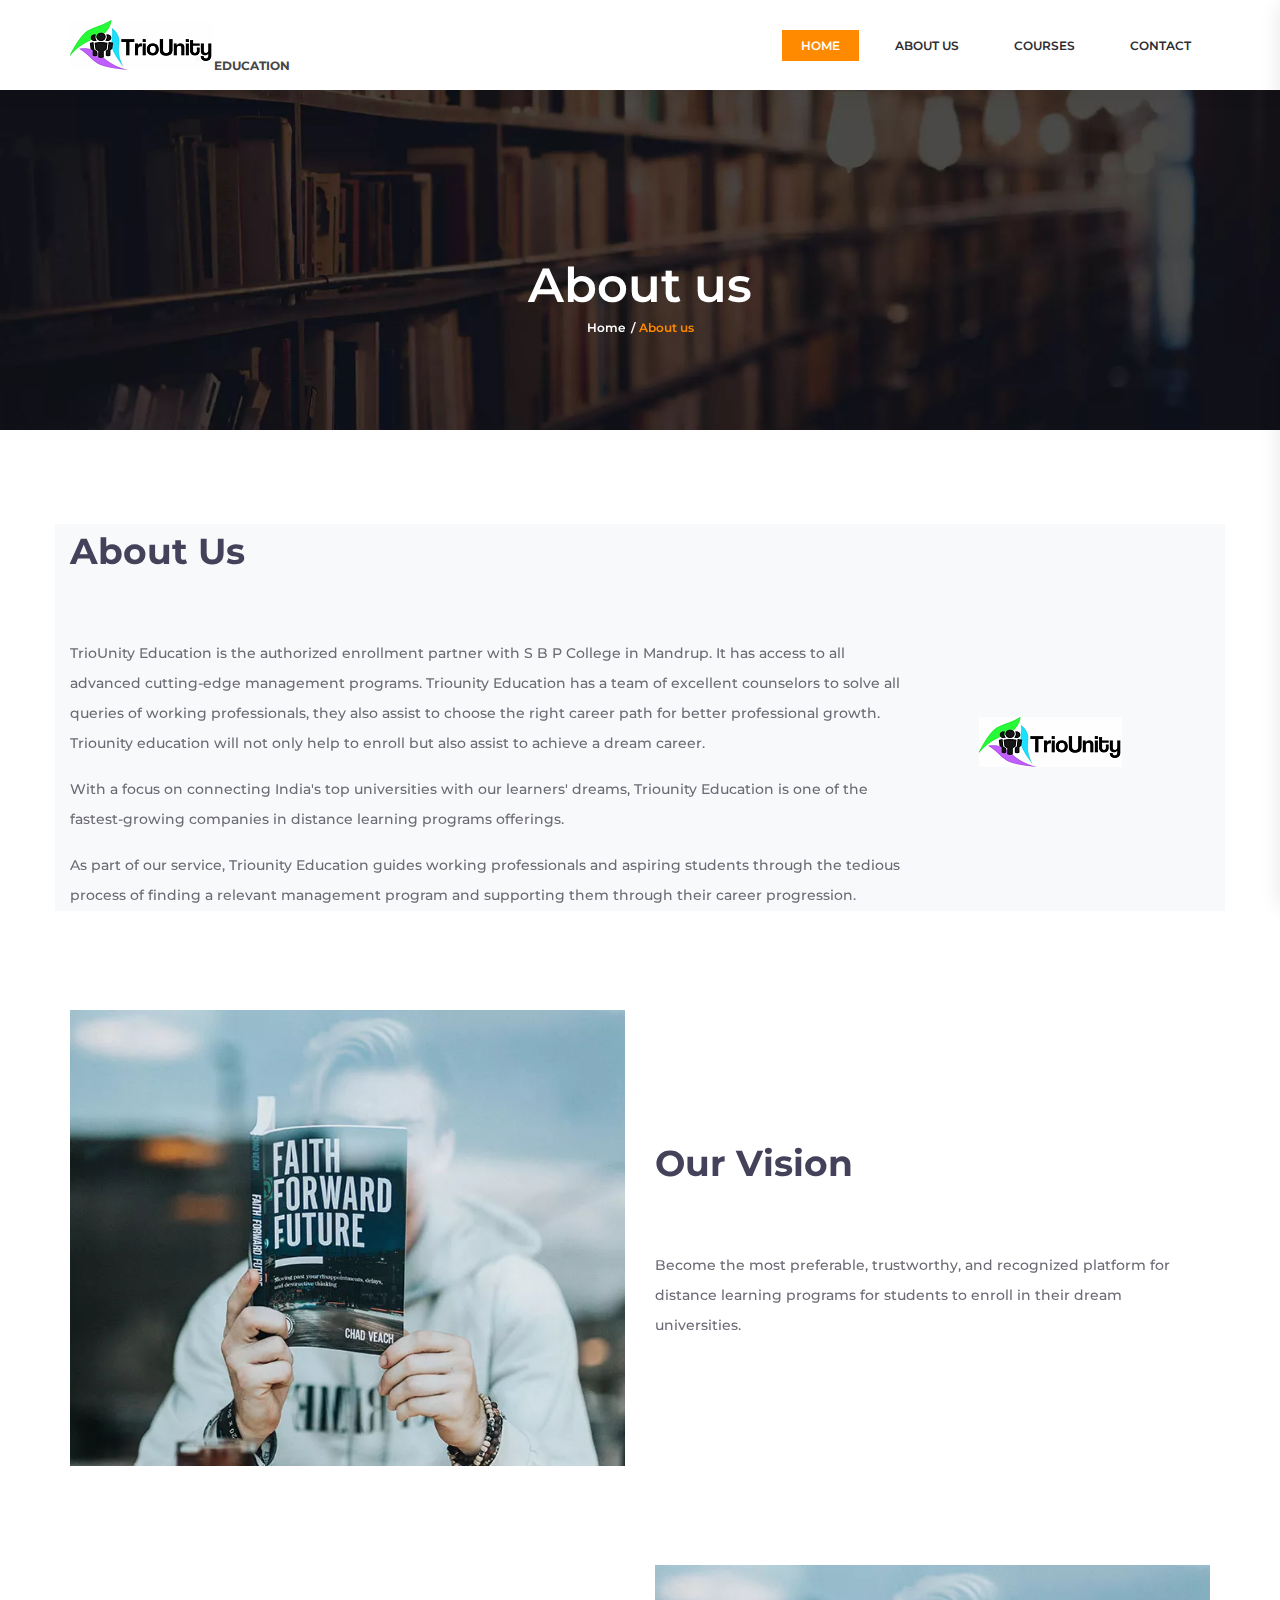
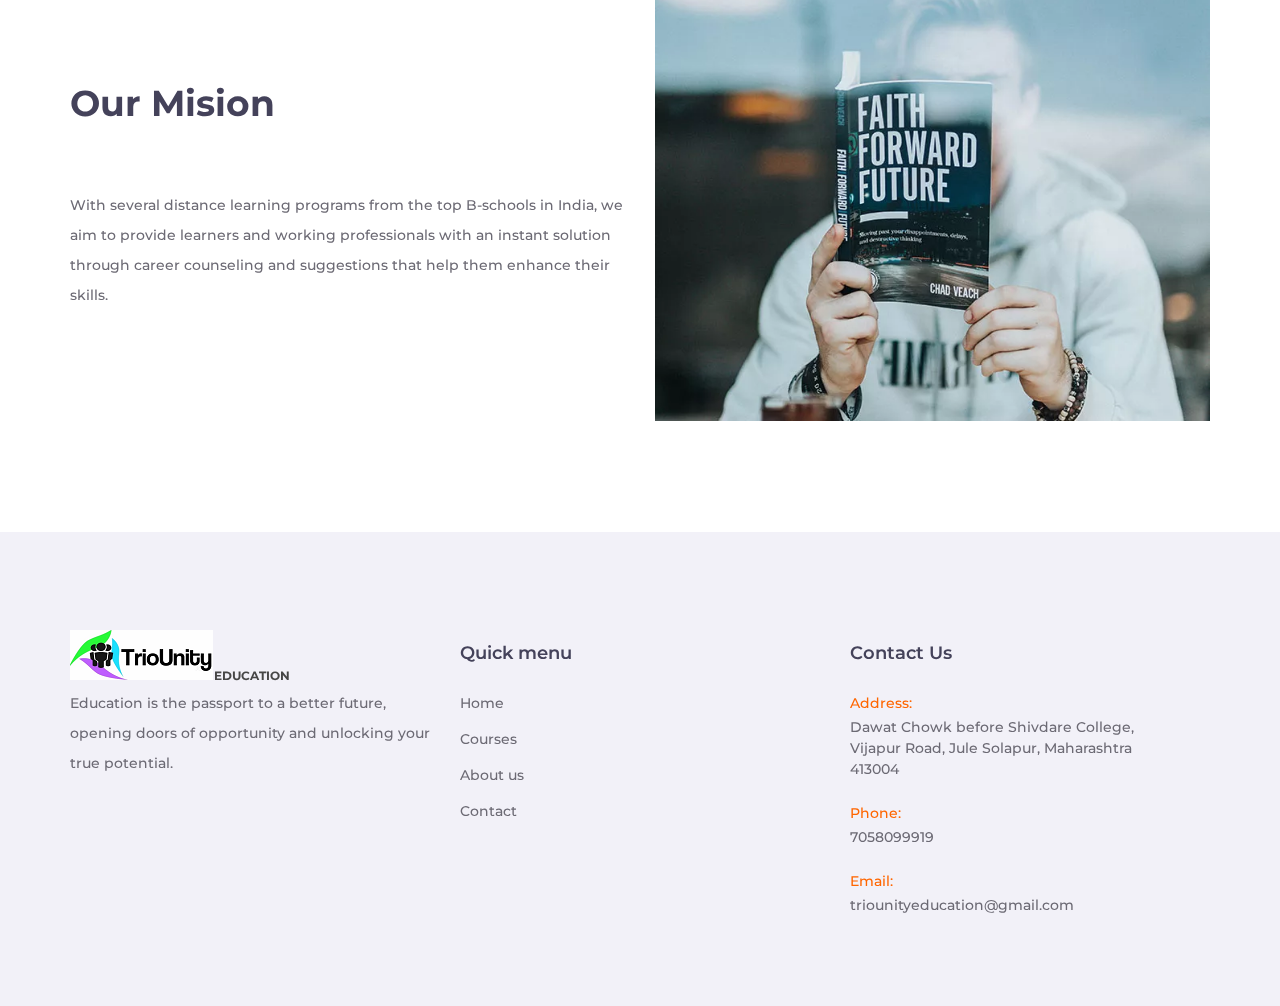
==== commit 0b41ec97: "phonenumber" ====
--- a/about.html
+++ b/about.html
@@ -352,7 +352,7 @@
                            </div>
                            <div class="footer_contact_item">
                               <div class="footer_contact_title">Phone:</div>
-                              <div class="footer_contact_line">9823609757</div>
+                              <div class="footer_contact_line">7058099919</div>
                            </div>
                            <div class="footer_contact_item">
                               <div class="footer_contact_title">Email:</div>
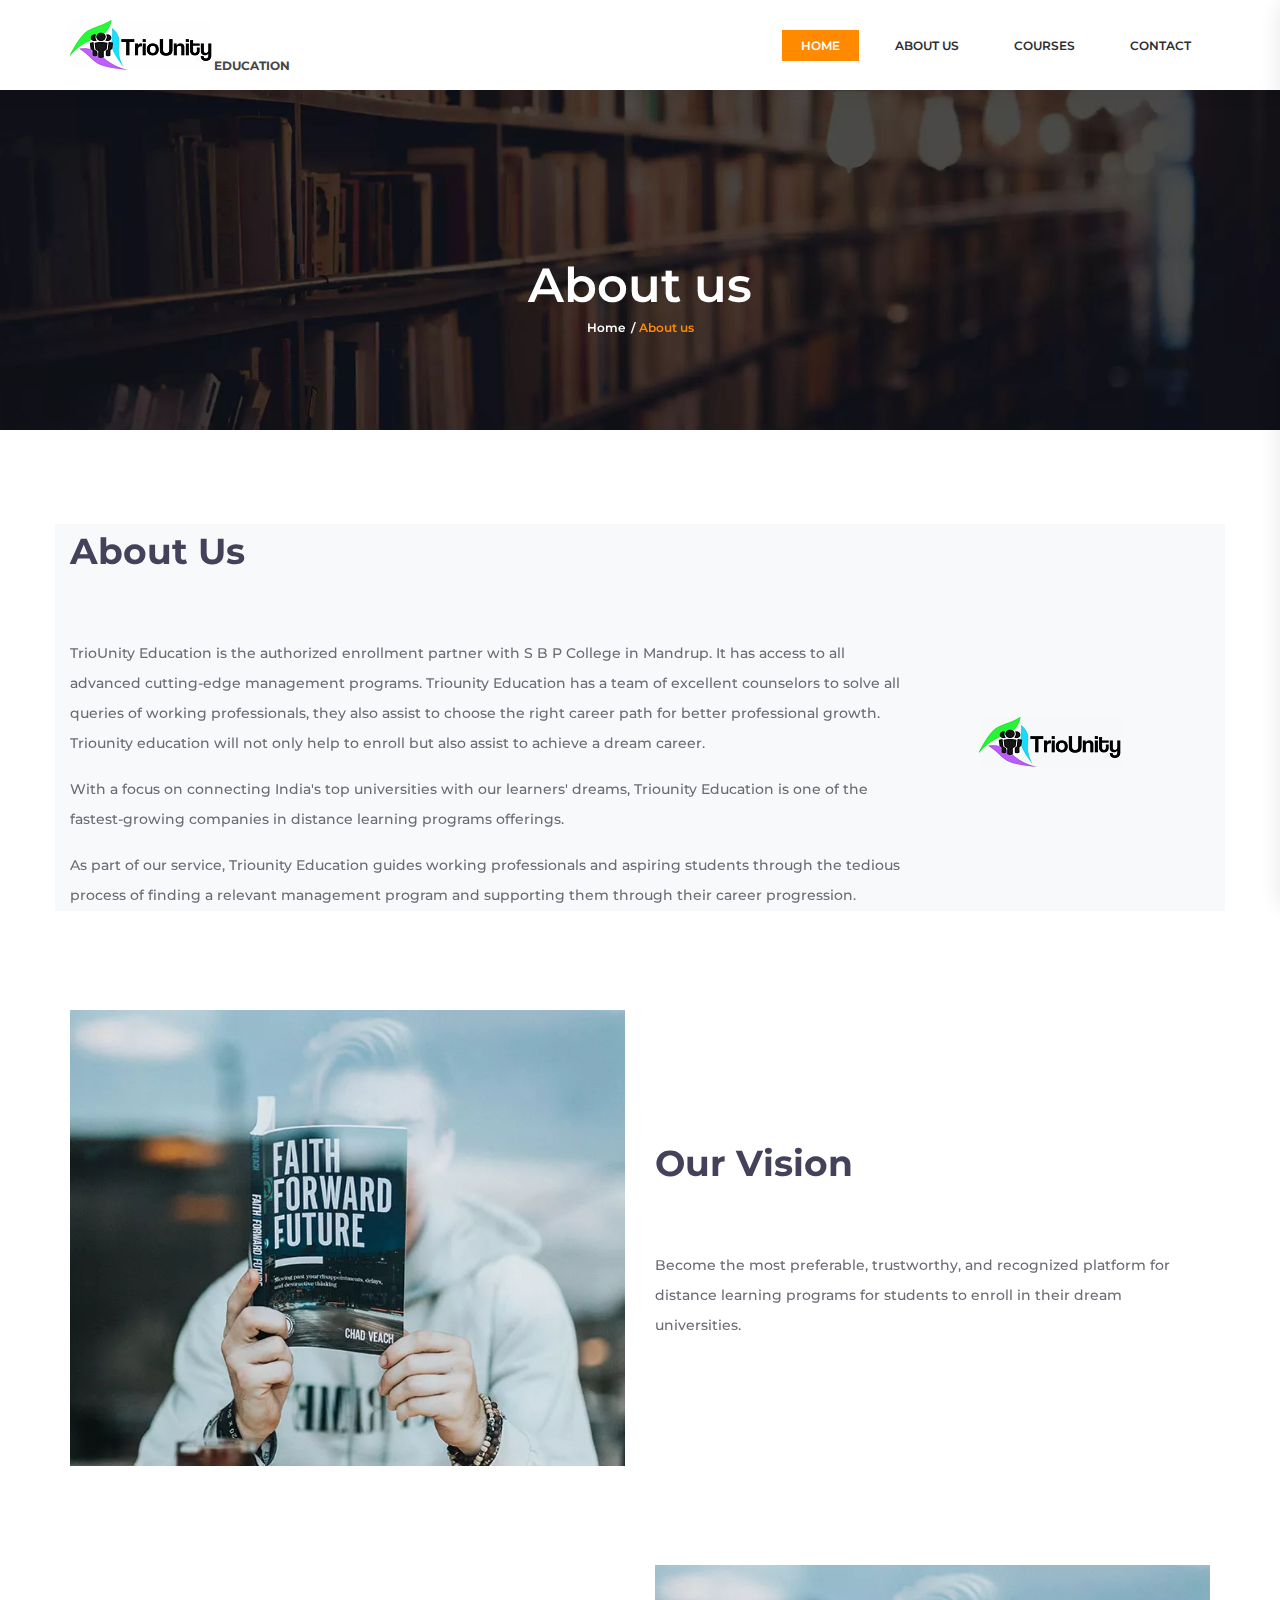
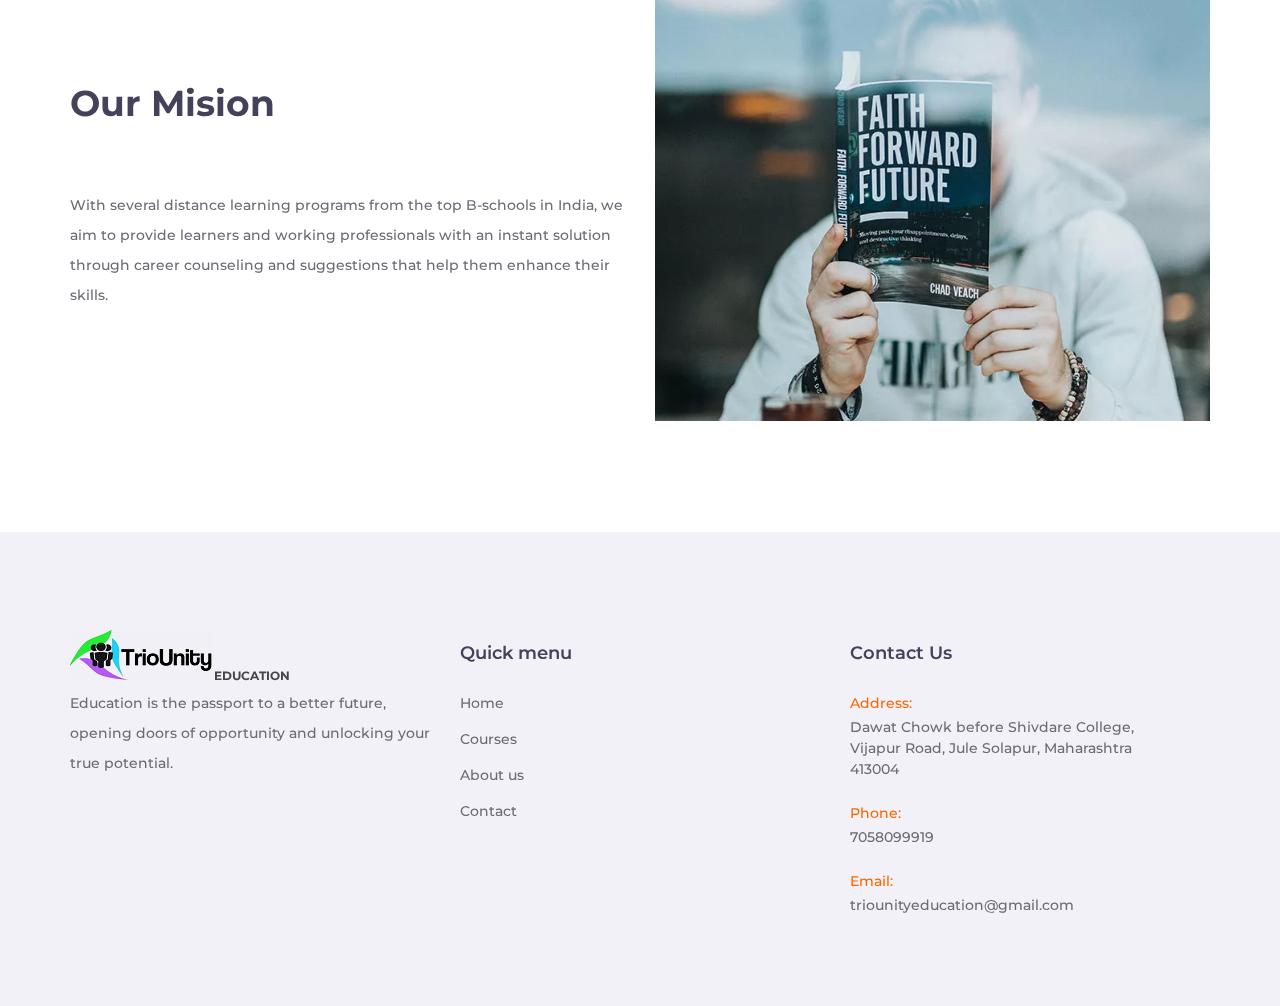
==== commit 740ac938: "image background" ====
--- a/about.html
+++ b/about.html
@@ -237,7 +237,7 @@
                      "
                   >
                      <div
-                        class="about_image"
+                        class="about_image hide-bg"
                         style="
                            width: 200px;
                            height: 200px;
@@ -311,7 +311,7 @@
                               <div
                                  class="logo_content d-flex flex-row align-items-end justify-content-start"
                               >
-                                 <div class="logo_img">
+                                 <div class="logo_img hide-bg">
                                     <img src="images/logo.png" alt="" />
                                  </div>
                                  <div class="logo_text">Education</div>
--- a/styles/about.css
+++ b/styles/about.css
@@ -411,7 +411,10 @@
 /*********************************
 3.3 Logo
 *********************************/
-
+.hide-bg {
+   mix-blend-mode: multiply;
+   filter: contrast(1);
+}
 .logo,
 .logo_text {
    display: inline-block;
